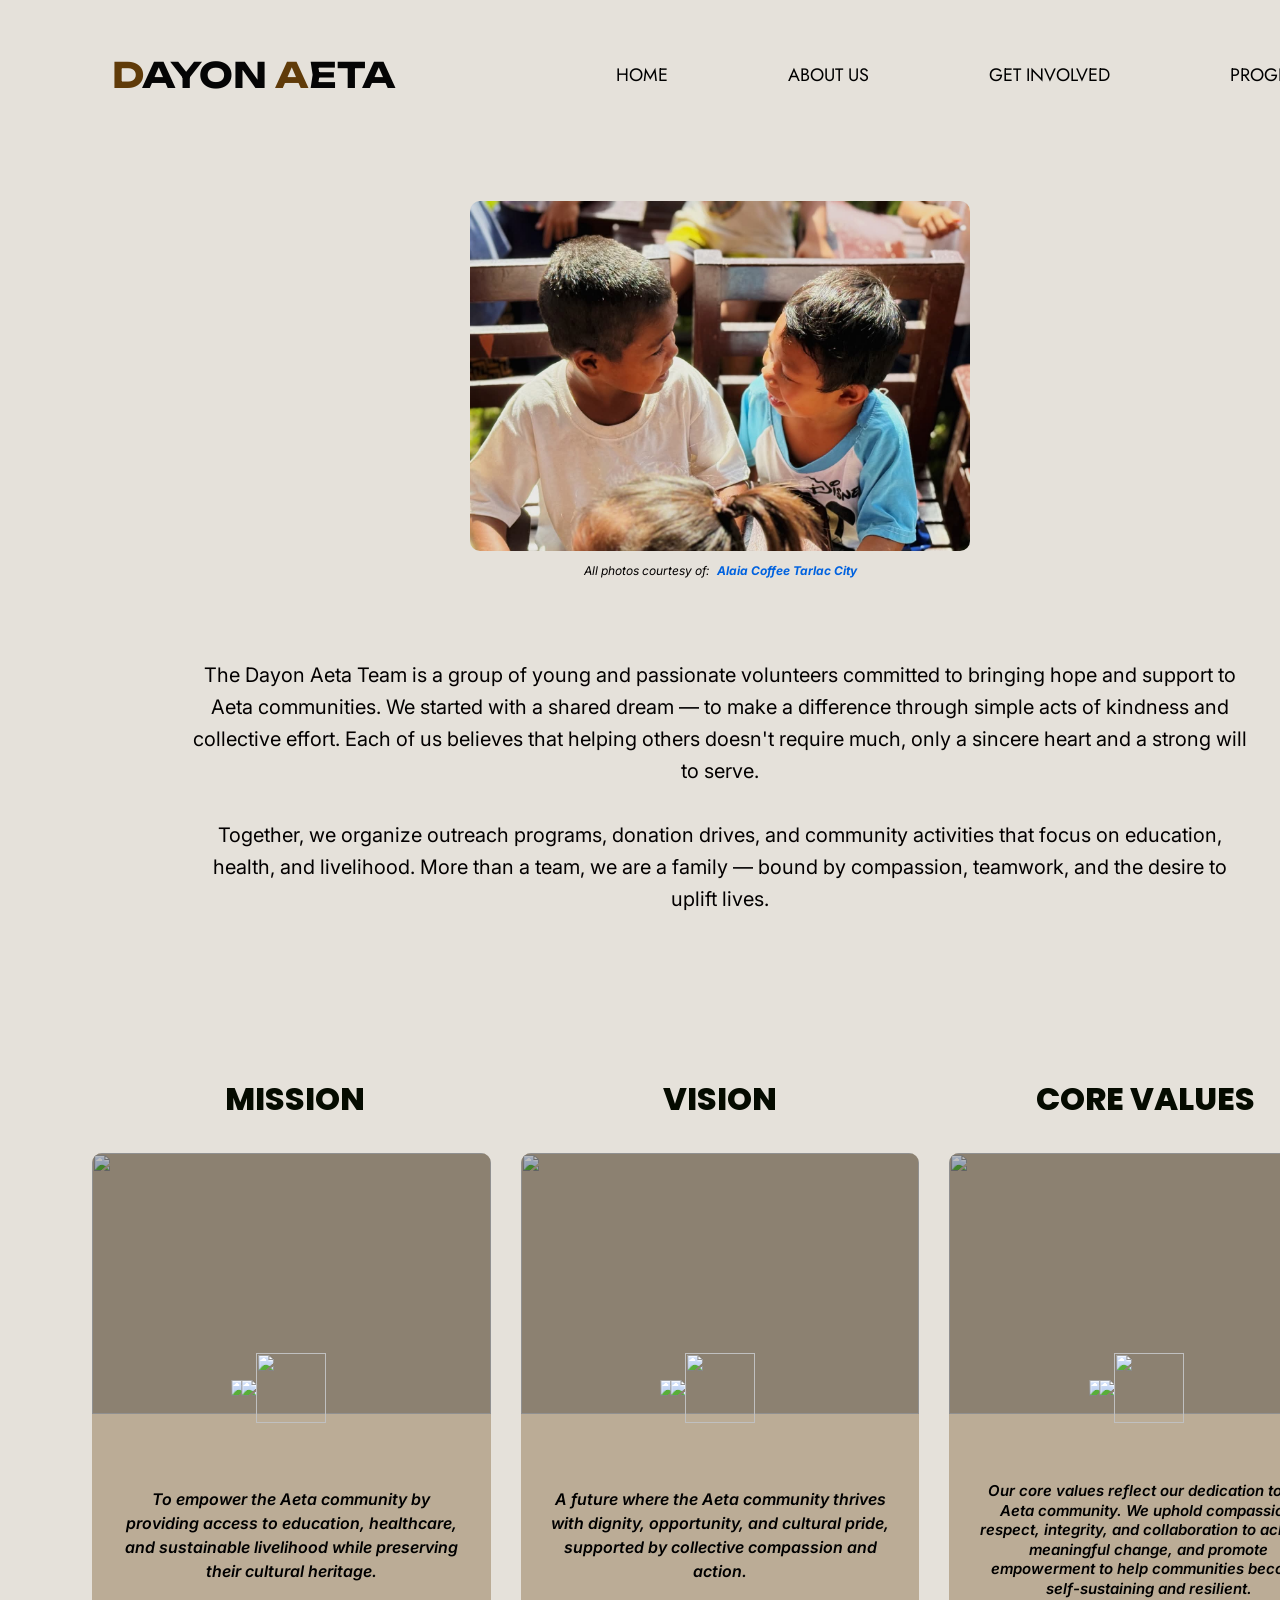
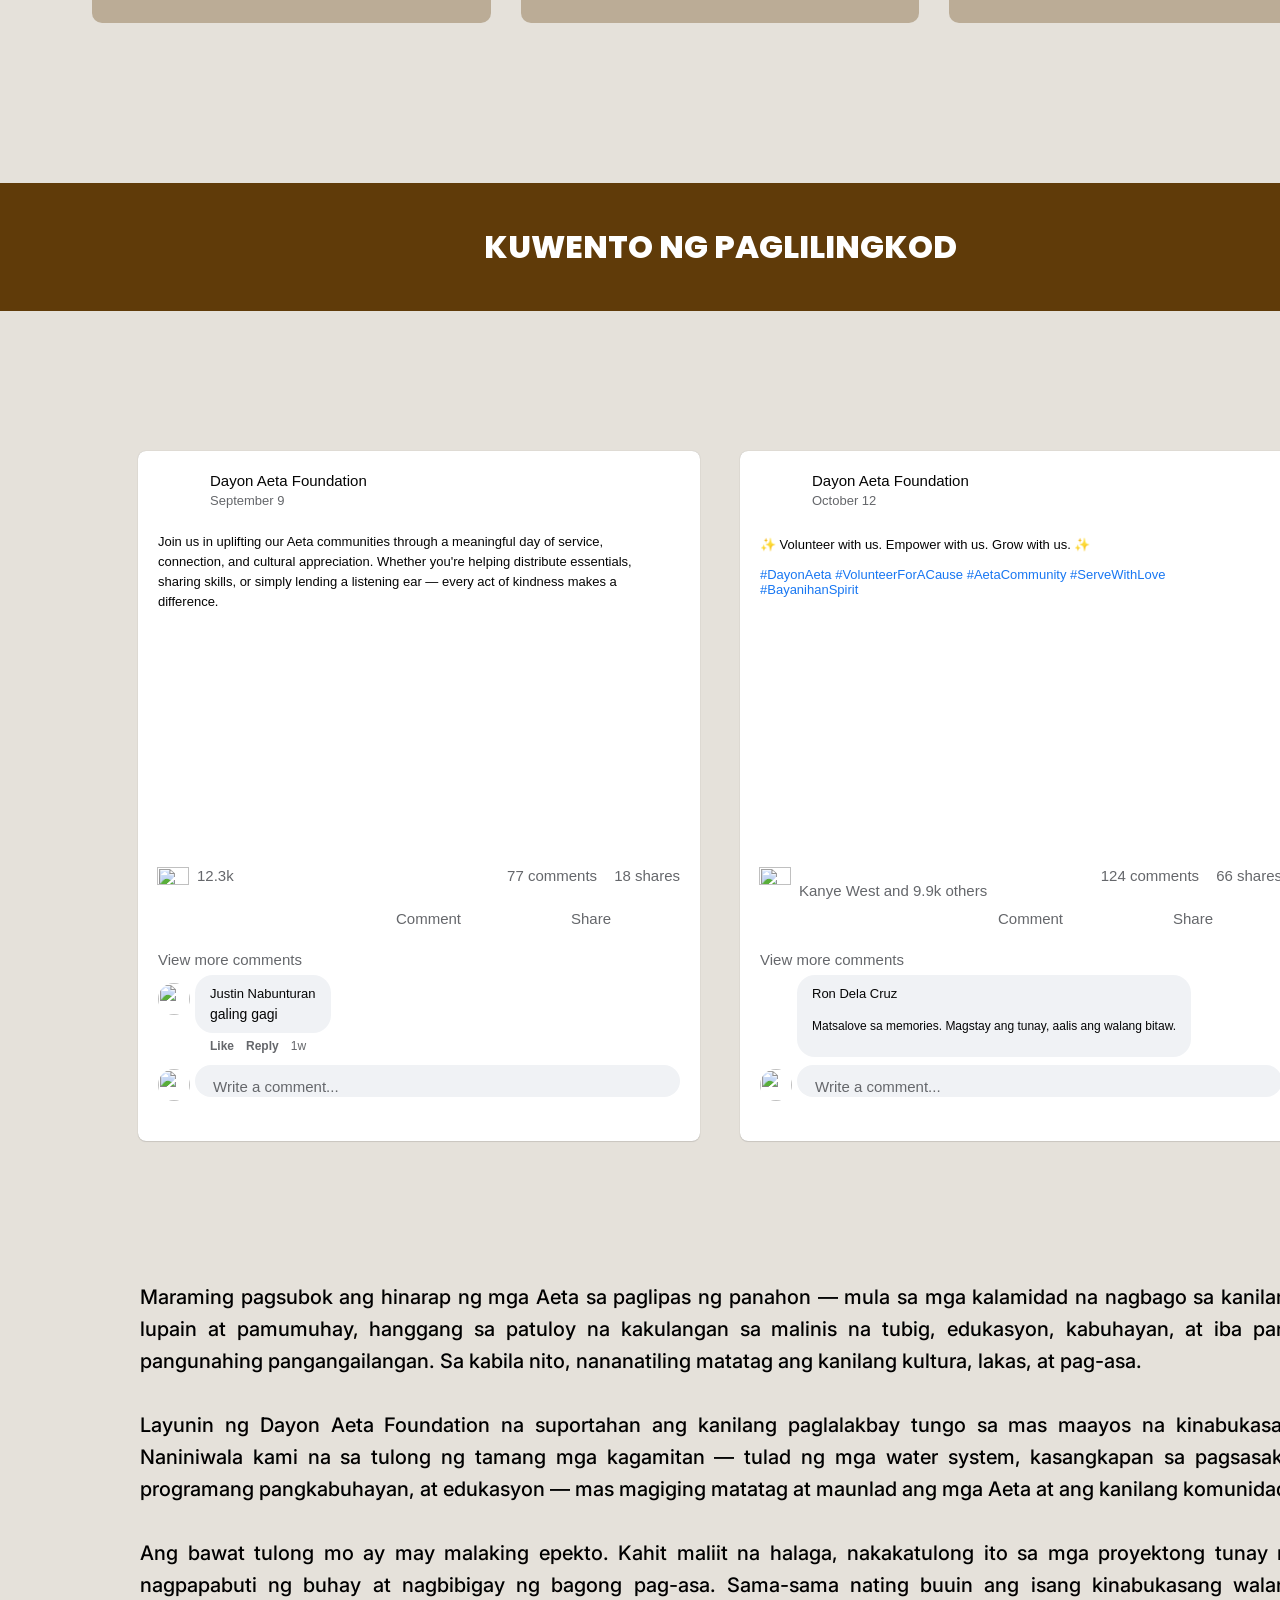
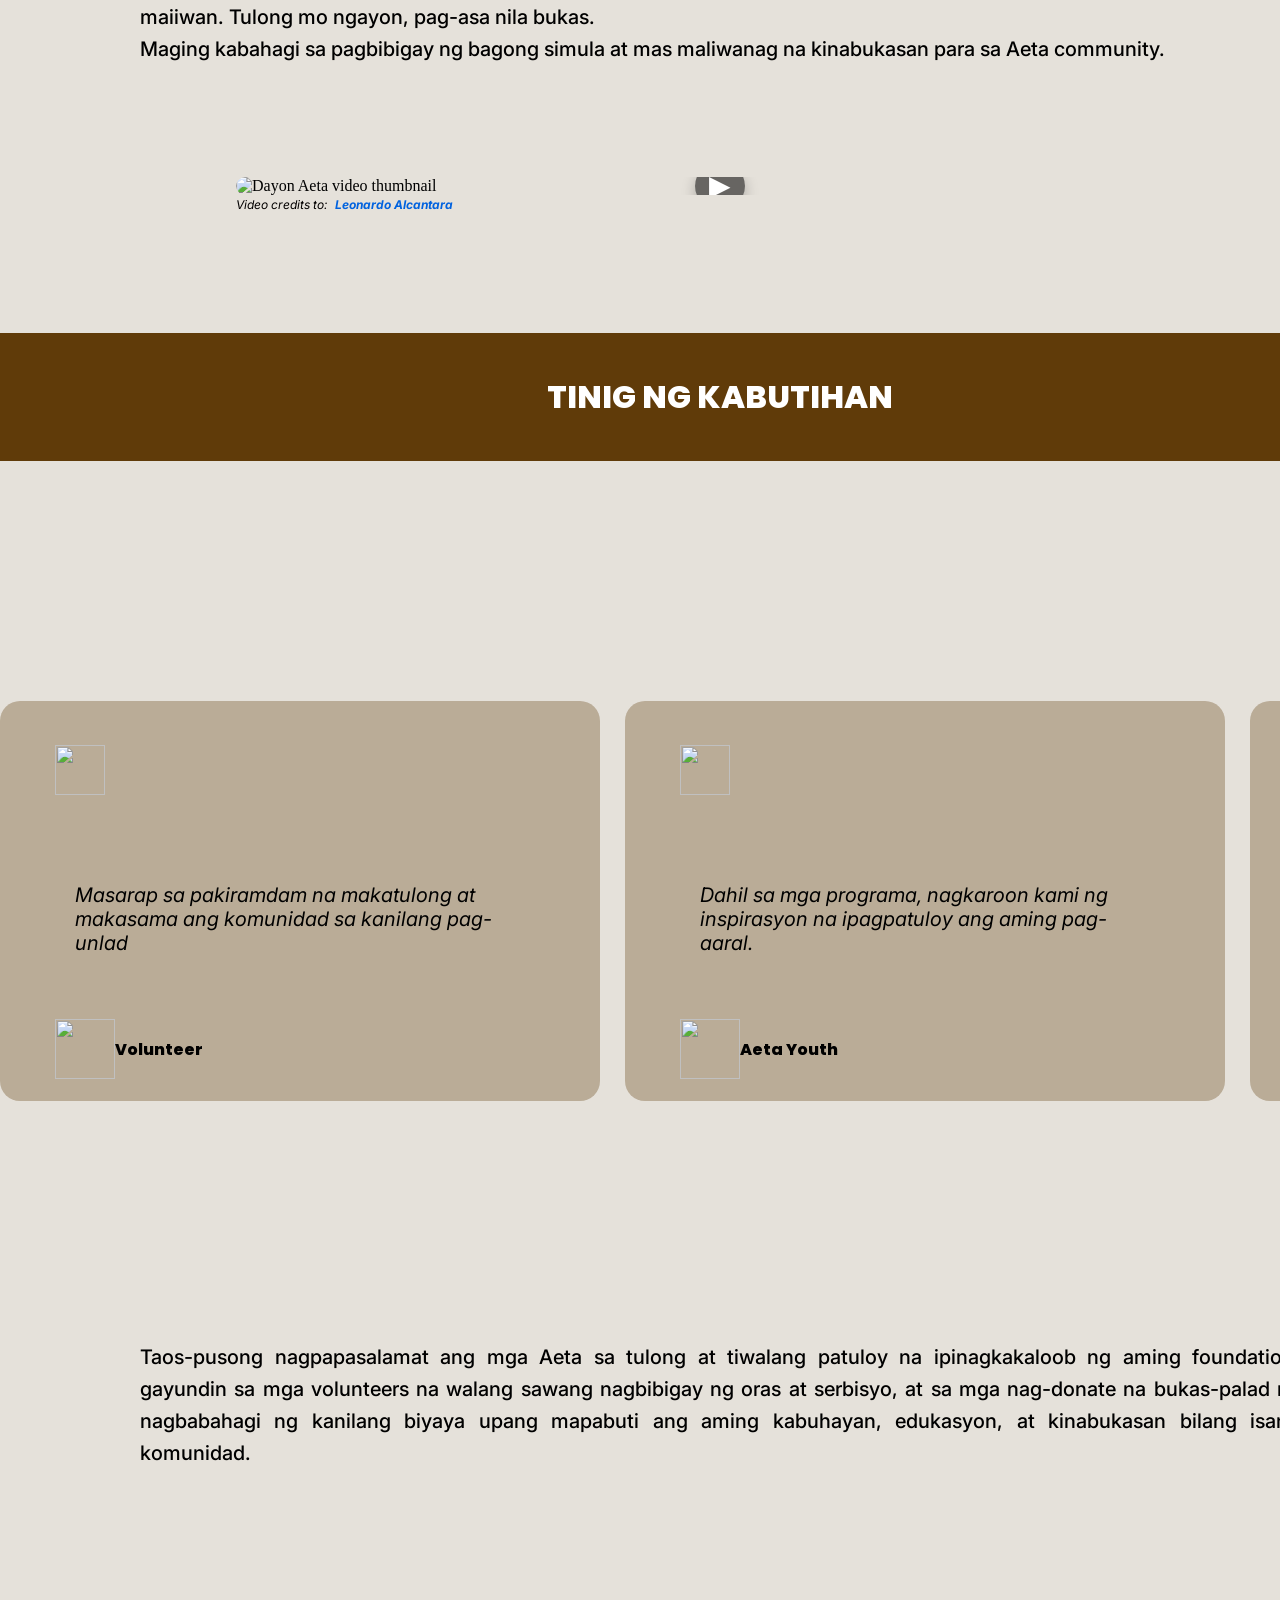
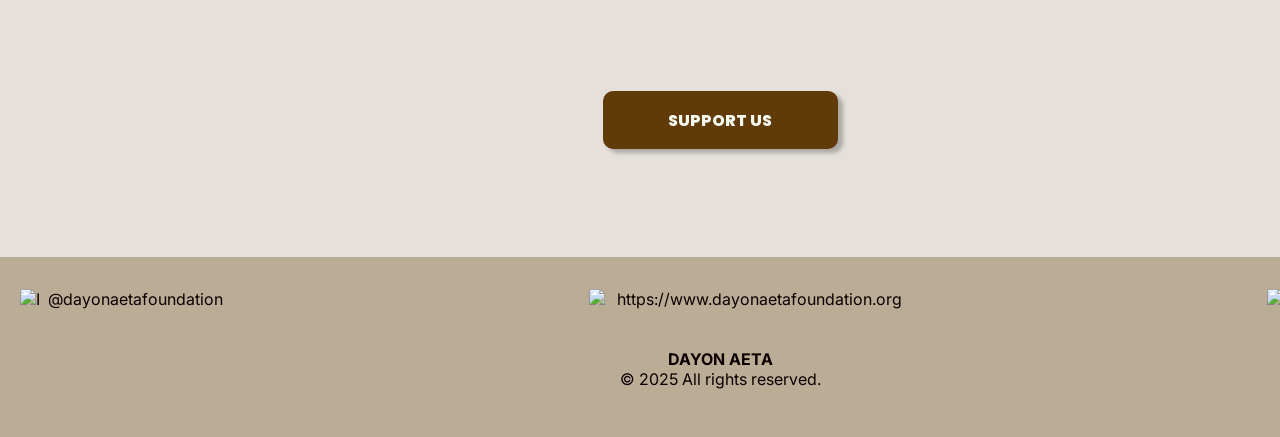
==== AboutUsPage.html @ b76cdf23 "Add files via upload" ====
<!DOCTYPE html>
<html>
  <title>About Us</title>
  <link rel="shortcut icon" href="Logo.png" type="image/x-icon">
  <head>
    <meta name="viewport" content="width=device-width, initial-scale=1" />
    <meta charset="utf-8" />
    <link rel="stylesheet" href="About.css" />
  </head>
  <body>
    <div class="page-overlay"></div>
    <div class="page-content">
    <!-- all your page content here -->

    <div class="about-us-more-about">
      <!-- Header -->
      <header class="header">
         <a class="DAYON-AETA-3" href="HomePage.html"><span class="text-wrapper">D<span class="span">AYON <span class="text-wrapper"> A<span class="span">ETA</span></a> 
        
        <nav class="navbar">
          <a class="Home" href="HomePage.html">HOME</a>
          <a class="AboutUs" href="AboutUsPage.html">ABOUT US</a>
          <a class="GetInvolved" href = "GetInvolvedPage.html">GET INVOLVED</a>
          <a class="Programs" href = "ProgramsPage.html">PROGRAMS</a>
          <a class="Contacts" href="ContactsPage.html">CONTACT</a>
        </nav>
        <button class="icon" aria-label="Toggle menu" onclick="myFunction()">☰</button>
      </header>
      <!-- Hero Section -->
      <div class="carousel-wrapper">
        <div class="carousel">
          <div class="carousel-item" style="background-image: url(Pictures/1.jpg);"></div>
          <div class="carousel-item" style="background-image: url(Pictures/2.jpg);"></div>
          <div class="carousel-item" style="background-image: url(Pictures/3.jpg);"></div>
          <div class="carousel-item" style="background-image: url(Pictures/4.jpg);"></div>
          <div class="carousel-item" style="background-image: url(Pictures/5.jpg);"></div>
          <div class="carousel-item" style="background-image: url(Pictures/6.jpg);"></div>
          <div class="carousel-item" style="background-image: url(Pictures/7.jpg);"></div>
          <div class="carousel-item" style="background-image: url(Pictures/8.jpg);"></div>
          <div class="carousel-item" style="background-image: url(Pictures/9.jpg);"></div>
          <div class="carousel-item" style="background-image: url(Pictures/10.jpg);"></div>
          <div class="carousel-item" style="background-image: url(Pictures/11.jpg);"></div>
          <div class="carousel-item" style="background-image: url(Pictures/12.jpg);"></div>
        </div>
      </div>
      <script>
        let index = 0;

        function slide() {
            const slides = document.querySelector(".carousel");
            const sliderWidth = document.querySelector(".carousel-wrapper").clientWidth;

            index++;
            if (index > slides.children.length - 1) {
                index = 0;
            }

            slides.style.transform = `translateX(-${index * sliderWidth}px)`;
        }

        setInterval(slide, 3000);
      </script>

      <!-- Photo Credits -->
      <div class="photo-credits">
        <div class="text-wrapper-5">All photos courtesy of:</div>
        <div class="text-wrapper-6">Alaia Coffee Tarlac City</div>
      </div>

      <!-- About Section -->
      <p class="the-dayon-aeta-team">
        The Dayon Aeta Team is a group of young and passionate volunteers committed to bringing hope and support to Aeta
        communities. We started with a shared dream — to make a difference through simple acts of kindness and
        collective effort. Each of us believes that helping others doesn't require much, only a sincere heart and a
        strong will to serve.<br /><br />Together, we organize outreach programs, donation drives, and community
        activities that focus on education, health, and livelihood. More than a team, we are a family — bound by
        compassion, teamwork, and the desire to uplift lives.
      </p>

      <!-- Mission, Vision, Core Values Section -->
      <div class="mission-vision-section">
        <div class="mission-vision-titles">
          <div class="text-wrapper-1">MISSION</div>
          <div class="div">VISION</div>
          <div class="text-wrapper-2">CORE VALUES</div>
        </div>

        <div class="mission-vision-cards">
          <div class="frame">
            <img class="image" src="https://c.animaapp.com/micm2tkf1EXhJv/img/image-5.png" />
            <div class="rectangle"></div>
            <img class="vector" src="https://c.animaapp.com/micm2tkf1EXhJv/img/vector-2.svg" />
            <img class="img" src="https://c.animaapp.com/micm2tkf1EXhJv/img/vector-2.svg" />
            <img class="img-2" src="https://c.animaapp.com/micm2tkf1EXhJv/img/target-streamline-block---free.svg" />
            <p class="p">
              To empower the Aeta community by providing access to education, healthcare, and sustainable livelihood while
              preserving their cultural heritage.
            </p>
          </div>

          <div class="frame-2">
            <img class="image-2" src="https://c.animaapp.com/micm2tkf1EXhJv/img/image-6.png" />
            <div class="rectangle"></div>
            <img class="vector" src="https://c.animaapp.com/micm2tkf1EXhJv/img/vector-2.svg" />
            <img class="img" src="https://c.animaapp.com/micm2tkf1EXhJv/img/vector-2.svg" />
            <img class="img-2" src="https://c.animaapp.com/micm2tkf1EXhJv/img/eye-streamline-font-awesome-solid.svg" />
            <p class="text-wrapper-3">
              A future where the Aeta community thrives with dignity, opportunity, and cultural pride, supported by
              collective compassion and action.
            </p>
          </div>

          <div class="frame-3">
            <img class="image-2" src="https://c.animaapp.com/micm2tkf1EXhJv/img/image-7.png" />
            <div class="rectangle"></div>
            <img class="vector" src="https://c.animaapp.com/micm2tkf1EXhJv/img/vector-2.svg" />
            <img class="img" src="https://c.animaapp.com/micm2tkf1EXhJv/img/vector-2.svg" />
            <img class="img-3" src="https://c.animaapp.com/micm2tkf1EXhJv/img/mdi-hand-heart.svg" />
            <p class="text-wrapper-4">
              Our core values reflect our dedication to the Aeta community. We uphold compassion, respect, integrity, and
              collaboration to achieve meaningful change, and promote empowerment to help communities become self-sustaining
              and resilient.
            </p>
          </div>
        </div>
      </div>

      <!-- Section Header -->
      <div class="frame-9"><div class="text-wrapper-21">KUWENTO NG PAGLILINGKOD</div></div>

      <!-- Facebook Posts Section -->
      <div class="facebook-posts-section">
        <div class="facebook-post">
          <div class="post-actions">
            <div class="text-wrapper-8">Like</div>
            <div class="text-wrapper-9">Reply</div>
            <div class="text-wrapper-10">1w</div>
          </div>
          <div class="text-wrapper-11">View more comments</div>
          <img class="line" src="https://c.animaapp.com/micm2tkf1EXhJv/img/line-2.svg" />
          <img class="line-2" src="https://c.animaapp.com/micm2tkf1EXhJv/img/line-2.svg" />
          <img class="frame-4" src="https://c.animaapp.com/micm2tkf1EXhJv/img/frame-1.svg" />
          <img class="vector-2" src="https://c.animaapp.com/micm2tkf1EXhJv/img/vector-8.svg" />
          <img class="vector-3" src="https://c.animaapp.com/micm2tkf1EXhJv/img/vector-10.svg" />
          <div class="text-wrapper-12">Comment</div>
          <div class="text-wrapper-13">Share</div>
          <img class="vector-4" src="https://c.animaapp.com/micm2tkf1EXhJv/img/vector-6.svg" />
          <div class="rectangle-2"></div>
          <div class="text-wrapper-14">Write a comment...</div>
          <img class="group" src="https://c.animaapp.com/micm2tkf1EXhJv/img/group-24.png" />
          <div class="foto-perfil-empresa"></div>
          <div class="nome-empresa"><div class="codefive">Dayon Aeta Foundation</div></div>
          <div class="foto-perfil">
            <img class="rectangle-3" src="https://c.animaapp.com/micm2tkf1EXhJv/img/rectangle-2.png" />
          </div>
          <div class="foto-perfil-seguidor">
            <img class="rectangle-4" src="https://c.animaapp.com/micm2tkf1EXhJv/img/rectangle-1.png" />
          </div>
          <div class="frame-5">
            <div class="div-wrapper"><div class="joana-almeida">Justin Nabunturan</div></div>
            <div class="comentrio"><div class="est-fant-stico-parab">galing gagi</div></div>
          </div>
          <div class="post-texto">
            <p class="tivemos-o-privil-gio">
              Join us in uplifting our Aeta communities through a meaningful day of service, connection, and cultural
              appreciation. Whether you&#39;re helping distribute essentials, sharing skills, or simply lending a
              listening ear — every act of kindness makes a difference.
            </p>
          </div>
          <div class="frame-6">
            <div class="div-wrapper"><div class="element-de-janeiro">September 9</div></div>
            <img class="group-2" src="https://c.animaapp.com/micm2tkf1EXhJv/img/group-27.png" />
          </div>
          <div class="post-reacoes"><div class="text-wrapper-15">12.3k</div></div>
          <div class="frame-7">
            <div class="div-wrapper"><div class="text-wrapper-15">77 comments</div></div>
            <div class="div-wrapper"><div class="text-wrapper-15">18 shares</div></div>
          </div>
          <div class="post-imagem"></div>
          <img
            class="verified-fill"
            src="https://c.animaapp.com/micm2tkf1EXhJv/img/verified-fill-streamline-rounded-fill---material-symbols.svg"
          />
        </div>

        <div class="facebook-post-2">
          <div class="post-actions">
            <div class="text-wrapper-8">Like</div>
            <div class="text-wrapper-9">Reply</div>
            <div class="text-wrapper-10">2hr</div>
          </div>
          <div class="text-wrapper-11">View more comments</div>
          <img class="line" src="https://c.animaapp.com/micm2tkf1EXhJv/img/line-2.svg" />
          <img class="line-2" src="https://c.animaapp.com/micm2tkf1EXhJv/img/line-2.svg" />
          <img class="frame-4" src="https://c.animaapp.com/micm2tkf1EXhJv/img/frame-1.svg" />
          <img class="vector-2" src="https://c.animaapp.com/micm2tkf1EXhJv/img/vector-8.svg" />
          <img class="vector-3" src="https://c.animaapp.com/micm2tkf1EXhJv/img/vector-10.svg" />
          <div class="text-wrapper-12">Comment</div>
          <div class="text-wrapper-13">Share</div>
          <img class="vector-4" src="https://c.animaapp.com/micm2tkf1EXhJv/img/vector-6.svg" />
          <div class="rectangle-2"></div>
          <div class="text-wrapper-14">Write a comment...</div>
          <img class="group" src="https://c.animaapp.com/micm2tkf1EXhJv/img/group-24-1.png" />
          <div class="foto-perfil-empresa"></div>
          <div class="nome-empresa"><div class="codefive">Dayon Aeta Foundation</div></div>
          <div class="foto-perfil">
            <img class="rectangle-3" src="https://c.animaapp.com/micm2tkf1EXhJv/img/rectangle-2.png" />
          </div>
          <div class="foto-perfil-seguidor-2"></div>
          <div class="frame-8">
            <div class="div-wrapper"><div class="joana-almeida">Ron Dela Cruz</div></div>
            <div class="est-fant-stico-parab-wrapper">
              <p class="est-fant-stico-parab-2">Matsalove sa memories. Magstay ang tunay, aalis ang walang bitaw.</p>
            </div>
          </div>
          <div class="tivemos-o-privil-gio-wrapper">
            <p class="tivemos-o-privil-gio-2">
              <span class="span">✨ Volunteer with us. Empower with us. Grow with us. ✨<br /><br /></span>
              <span class="text-wrapper-16"
                >#DayonAeta #VolunteerForACause #AetaCommunity #ServeWithLove #BayanihanSpirit</span
              >
            </p>
          </div>
          <div class="frame-6">
            <div class="div-wrapper"><div class="element-de-janeiro">October 12</div></div>
            <img class="group-2" src="https://c.animaapp.com/micm2tkf1EXhJv/img/group-27-1.png" />
          </div>
          <div class="post-reacoes"><p class="text-wrapper-15">Kanye West and 9.9k others</p></div>
          <div class="frame-7">
            <div class="div-wrapper"><div class="text-wrapper-15">124 comments</div></div>
            <div class="div-wrapper"><div class="text-wrapper-15">66 shares</div></div>
          </div>
          <div class="post-imagem-2"></div>
          <img
            class="verified-fill"
            src="https://c.animaapp.com/micm2tkf1EXhJv/img/verified-fill-streamline-rounded-fill---material-symbols.svg"
          />
        </div>
      </div>

      <!-- Story Section -->
      <p class="maraming-pagsubok">
        Maraming pagsubok ang hinarap ng mga Aeta sa paglipas ng panahon — mula sa mga kalamidad na nagbago sa kanilang
        lupain at pamumuhay, hanggang sa patuloy na kakulangan sa malinis na tubig, edukasyon, kabuhayan, at iba pang
        pangunahing pangangailangan. Sa kabila nito, nananatiling matatag ang kanilang kultura, lakas, at pag-asa.<br /><br />Layunin
        ng Dayon Aeta Foundation na suportahan ang kanilang paglalakbay tungo sa mas maayos na kinabukasan. Naniniwala
        kami na sa tulong ng tamang mga kagamitan — tulad ng mga water system, kasangkapan sa pagsasaka, programang
        pangkabuhayan, at edukasyon — mas magiging matatag at maunlad ang mga Aeta at ang kanilang komunidad.<br /><br />Ang
        bawat tulong mo ay may malaking epekto. Kahit maliit na halaga, nakakatulong ito sa mga proyektong tunay na
        nagpapabuti ng buhay at nagbibigay ng bagong pag-asa. Sama-sama nating buuin ang isang kinabukasang walang
        maiiwan. Tulong mo ngayon, pag-asa nila bukas.<br />Maging kabahagi sa pagbibigay ng bagong simula at mas
        maliwanag na kinabukasan para sa Aeta community.
      </p>

<!-- ...existing code... -->
<!-- Video Section: click thumbnail to play inside the page -->
<div class="video-section" style="position: relative;">
  <div class="video-thumb" data-video-id="EN3y7ELbVzg" role="button" aria-label="Play Dayon Aeta video">
    <img class="image-3" src="https://c.animaapp.com/micm2tkf1EXhJv/img/image-70.png" alt="Dayon Aeta video thumbnail" />
    <span class="video-play" aria-hidden="true">▶</span>
  </div>

  <!-- container where iframe will be injected -->
  <div class="video-embed" aria-hidden="true"></div>

  <div class="text-wrapper-36">Video credits to:</div>
  <div class="text-wrapper-37">Leonardo Alcantara</div>
  <div class="video-link-wrapper" style="text-align:center; margin-top:8px;">
    
  </div>
</div>

<!-- small inline script to swap thumbnail for an iframe player -->
<script>
  (function () {
    const thumb = document.querySelector('.video-thumb');
    const embed = document.querySelector('.video-embed');
    if (!thumb || !embed) return;
    thumb.addEventListener('click', function () {
      const id = thumb.dataset.videoId;
      const iframe = document.createElement('iframe');
      iframe.src = 'https://www.youtube.com/embed/' + id + '?rel=0&modestbranding=1&autoplay=1';
      iframe.allow = 'accelerometer; autoplay; clipboard-write; encrypted-media; gyroscope; picture-in-picture';
      iframe.allowFullscreen = true;
      iframe.style.width = '1000px';
      iframe.style.height = '500px';
      embed.innerHTML = '';
      embed.appendChild(iframe);
      embed.setAttribute('aria-hidden', 'false');
      thumb.style.display = 'none';
    });
  })();
</script>
<!-- ...existing code... -->

      <!-- Section Header -->
      <div class="frame-10"><div class="text-wrapper-21">TINIG NG KABUTIHAN</div></div>

      <!-- Feedback Section -->
      <div class="feedback-final-wrapper">
        <div class="feedback-final">
          <div class="feedback">
            <div class="feedback-2">
              <img class="mdi-person" src="https://c.animaapp.com/micm2tkf1EXhJv/img/mdi-person.svg" />
              <img class="el-quote-alt" src="https://c.animaapp.com/micm2tkf1EXhJv/img/el-quote-alt.svg" />
              <img class="line-3" src="https://c.animaapp.com/micm2tkf1EXhJv/img/line-19.svg" />
              <div class="text-wrapper-17">Volunteer</div>
              <p class="text-wrapper-18">
                Masarap sa pakiramdam na makatulong at makasama ang komunidad sa kanilang pag-unlad
              </p>
            </div>
            <div class="feedback-2">
              <img class="mdi-person" src="https://c.animaapp.com/micm2tkf1EXhJv/img/mdi-person.svg" />
              <img class="el-quote-alt" src="https://c.animaapp.com/micm2tkf1EXhJv/img/el-quote-alt.svg" />
              <img class="line-3" src="https://c.animaapp.com/micm2tkf1EXhJv/img/line-19.svg" />
              <div class="text-wrapper-17">Aeta Youth</div>
              <p class="text-wrapper-18">
                Dahil sa mga programa, nagkaroon kami ng inspirasyon na ipagpatuloy ang aming pag-aaral.
              </p>
            </div>
            <div class="feedback-2">
              <img class="mdi-person" src="https://c.animaapp.com/micm2tkf1EXhJv/img/mdi-person.svg" />
              <img class="el-quote-alt" src="https://c.animaapp.com/micm2tkf1EXhJv/img/el-quote-alt.svg" />
              <img class="line-3" src="https://c.animaapp.com/micm2tkf1EXhJv/img/line-19.svg" />
              <div class="text-wrapper-17">Donor</div>
              <p class="text-wrapper-19">
                Ipinagmamalaki naming maging bahagi ng proyektong ito at makita ang epekto ng aming suporta sa mga
                pamilya.
              </p>
            </div>
            <div class="feedback-2">
              <img class="mdi-person" src="https://c.animaapp.com/micm2tkf1EXhJv/img/mdi-person.svg" />
              <img class="el-quote-alt" src="https://c.animaapp.com/micm2tkf1EXhJv/img/el-quote-alt.svg" />
              <img class="line-3" src="https://c.animaapp.com/micm2tkf1EXhJv/img/line-19.svg" />
              <div class="text-wrapper-17">Volunteer</div>
              <p class="text-wrapper-19">
                Ang sarap sa pakiramdam na makatulong at makasama sa mga taong nagsisikap para sa pagbabago.
              </p>
            </div>
            <div class="feedback-2">
              <img class="mdi-person" src="https://c.animaapp.com/micm2tkf1EXhJv/img/mdi-person.svg" />
              <img class="el-quote-alt" src="https://c.animaapp.com/micm2tkf1EXhJv/img/el-quote-alt.svg" />
              <img class="line-3" src="https://c.animaapp.com/micm2tkf1EXhJv/img/line-19.svg" />
              <div class="text-wrapper-17">Aeta Youth</div>
              <p class="text-wrapper-19">
                Dahil sa mga programa, mas lumakas ang loob namin na tuparin ang aming mga pangarap at makatulong din sa
                iba.
              </p>
            </div>
            <div class="feedback-2">
              <img class="mdi-person" src="https://c.animaapp.com/micm2tkf1EXhJv/img/mdi-person.svg" />
              <img class="el-quote-alt" src="https://c.animaapp.com/micm2tkf1EXhJv/img/el-quote-alt.svg" />
              <img class="line-3" src="https://c.animaapp.com/micm2tkf1EXhJv/img/line-19.svg" />
              <div class="text-wrapper-17">Donor</div>
              <p class="text-wrapper-19">
                Nakakatuwang makita na ang aming tulong ay nagdudulot ng pag-asa at magandang kinabukasan para sa mga
                kabataan
              </p>
            </div>
            <div class="feedback-2">
              <img class="mdi-person" src="https://c.animaapp.com/micm2tkf1EXhJv/img/mdi-person.svg" />
              <img class="el-quote-alt" src="https://c.animaapp.com/micm2tkf1EXhJv/img/el-quote-alt.svg" />
              <img class="line-3" src="https://c.animaapp.com/micm2tkf1EXhJv/img/line-19.svg" />
              <div class="text-wrapper-17">Volunteer</div>
              <p class="text-wrapper-20">
                Yung pakiramdam na nakakatulong ka, first time kong maramdaman yung feeling na yun. Kase alam mong ma
                aappreciate nila yung binigay mo sakanila.
              </p>
            </div>
            <div class="feedback-2">
              <img class="mdi-person" src="https://c.animaapp.com/micm2tkf1EXhJv/img/mdi-person.svg" />
              <img class="el-quote-alt" src="https://c.animaapp.com/micm2tkf1EXhJv/img/el-quote-alt.svg" />
              <img class="line-3" src="https://c.animaapp.com/micm2tkf1EXhJv/img/line-19.svg" />
              <div class="text-wrapper-17">Aeta Youth</div>
              <p class="text-wrapper-20">
                Dahil sa mga programa, naging matatag at maginhawa ang aming b  uhay, at nagpapasalamat kami ng sobra
                dahil sa mga mabubuting puso na katulad niyo.
              </p>
            </div>
            <div class="feedback-2">
              <img class="mdi-person" src="https://c.animaapp.com/micm2tkf1EXhJv/img/mdi-person.svg" />
              <img class="el-quote-alt" src="https://c.animaapp.com/micm2tkf1EXhJv/img/el-quote-alt.svg" />
              <img class="line-3" src="https://c.animaapp.com/micm2tkf1EXhJv/img/line-19.svg" />
              <div class="text-wrapper-17">Donor</div>
              <p class="text-wrapper-19">
                Nung naikwento saakin ang charity na yan, na engganyo talaga&nbsp;&nbsp;ako ng sobra, at natuwa ng todo
                dahil sa mga ngiti nila.
              </p>
            </div>
            <div class="feedback-2">
              <img class="mdi-person" src="https://c.animaapp.com/micm2tkf1EXhJv/img/mdi-person.svg" />
              <img class="el-quote-alt" src="https://c.animaapp.com/micm2tkf1EXhJv/img/el-quote-alt.svg" />
              <img class="line-3" src="https://c.animaapp.com/micm2tkf1EXhJv/img/line-19.svg" />
              <div class="text-wrapper-17">Volunteer</div>
              <p class="text-wrapper-18">
                Masarap sa pakiramdam na makatulong at makasama ang komunidad sa kanilang pag-unlad
              </p>
            </div>
            <div class="feedback-2">
              <img class="mdi-person" src="https://c.animaapp.com/micm2tkf1EXhJv/img/mdi-person.svg" />
              <img class="el-quote-alt" src="https://c.animaapp.com/micm2tkf1EXhJv/img/el-quote-alt.svg" />
              <img class="line-3" src="https://c.animaapp.com/micm2tkf1EXhJv/img/line-19.svg" />
              <div class="text-wrapper-17">Aeta Youth</div>
              <p class="text-wrapper-18">
                Dahil sa mga programa, nagkaroon kami ng inspirasyon na ipagpatuloy ang aming pag-aaral.
              </p>
            </div>
            <div class="feedback-2">
              <img class="mdi-person" src="https://c.animaapp.com/micm2tkf1EXhJv/img/mdi-person.svg" />
              <img class="el-quote-alt" src="https://c.animaapp.com/micm2tkf1EXhJv/img/el-quote-alt.svg" />
              <img class="line-3" src="https://c.animaapp.com/micm2tkf1EXhJv/img/line-19.svg" />
              <div class="text-wrapper-17">Donor</div>
              <p class="text-wrapper-19">
                Ipinagmamalaki naming maging bahagi ng proyektong ito at makita ang epekto ng aming suporta sa mga
                pamilya.
              </p>
            </div>
            <div class="feedback-2">
              <img class="mdi-person" src="https://c.animaapp.com/micm2tkf1EXhJv/img/mdi-person.svg" />
              <img class="el-quote-alt" src="https://c.animaapp.com/micm2tkf1EXhJv/img/el-quote-alt.svg" />
              <img class="line-3" src="https://c.animaapp.com/micm2tkf1EXhJv/img/line-19.svg" />
              <div class="text-wrapper-17">Volunteer</div>
              <p class="text-wrapper-19">
                Ang sarap sa pakiramdam na makatulong at makasama sa mga taong nagsisikap para sa pagbabago.
              </p>
            </div>
            <div class="feedback-2">
              <img class="mdi-person" src="https://c.animaapp.com/micm2tkf1EXhJv/img/mdi-person.svg" />
              <img class="el-quote-alt" src="https://c.animaapp.com/micm2tkf1EXhJv/img/el-quote-alt.svg" />
              <img class="line-3" src="https://c.animaapp.com/micm2tkf1EXhJv/img/line-19.svg" />
              <div class="text-wrapper-17">Aeta Youth</div>
              <p class="text-wrapper-19">
                Dahil sa mga programa, mas lumakas ang loob namin na tuparin ang aming mga pangarap at makatulong din sa
                iba.
              </p>
            </div>
            <div class="feedback-2">
              <img class="mdi-person" src="https://c.animaapp.com/micm2tkf1EXhJv/img/mdi-person.svg" />
              <img class="el-quote-alt" src="https://c.animaapp.com/micm2tkf1EXhJv/img/el-quote-alt.svg" />
              <img class="line-3" src="https://c.animaapp.com/micm2tkf1EXhJv/img/line-19.svg" />
              <div class="text-wrapper-17">Donor</div>
              <p class="text-wrapper-19">
                Nakakatuwang makita na ang aming tulong ay nagdudulot ng pag-asa at magandang kinabukasan para sa mga
                kabataan
              </p>
            </div>
            <div class="feedback-2">
              <img class="mdi-person" src="https://c.animaapp.com/micm2tkf1EXhJv/img/mdi-person.svg" />
              <img class="el-quote-alt" src="https://c.animaapp.com/micm2tkf1EXhJv/img/el-quote-alt.svg" />
              <img class="line-3" src="https://c.animaapp.com/micm2tkf1EXhJv/img/line-19.svg" />
              <div class="text-wrapper-17">Volunteer</div>
              <p class="text-wrapper-20">
                Yung pakiramdam na nakakatulong ka, first time kong maramdaman yung feeling na yun. Kase alam mong ma
                aappreciate nila yung binigay mo sakanila.
              </p>
            </div>
            <div class="feedback-2">
              <img class="mdi-person" src="https://c.animaapp.com/micm2tkf1EXhJv/img/mdi-person.svg" />
              <img class="el-quote-alt" src="https://c.animaapp.com/micm2tkf1EXhJv/img/el-quote-alt.svg" />
              <img class="line-3" src="https://c.animaapp.com/micm2tkf1EXhJv/img/line-19.svg" />
              <div class="text-wrapper-17">Aeta Youth</div>
              <p class="text-wrapper-20">
                Dahil sa mga programa, naging matatag at maginhawa ang aming buhay, at nagpapasalamat kami ng sobra
                dahil sa mga mabubuting puso na katulad niyo.
              </p>
            </div>
            <div class="feedback-2">
              <img class="mdi-person" src="https://c.animaapp.com/micm2tkf1EXhJv/img/mdi-person.svg" />
              <img class="el-quote-alt" src="https://c.animaapp.com/micm2tkf1EXhJv/img/el-quote-alt.svg" />
              <img class="line-3" src="https://c.animaapp.com/micm2tkf1EXhJv/img/line-19.svg" />
              <div class="text-wrapper-17">Donor</div>
              <p class="text-wrapper-19">
                Nung naikwento saakin ang charity na yan, na engganyo talaga&nbsp;&nbsp;ako ng sobra, at natuwa ng todo
                dahil sa mga ngiti nila.
              </p>
            </div>
          </div>
        </div>
      </div>

      <!-- Testimonial Section -->
      <p class="text-wrapper-22">
        Taos-pusong nagpapasalamat ang mga Aeta sa tulong at tiwalang patuloy na ipinagkakaloob ng aming foundation,
        gayundin sa mga volunteers na walang sawang nagbibigay ng oras at serbisyo, at sa mga nag-donate na bukas-palad
        na nagbabahagi ng kanilang biyaya upang mapabuti ang aming kabuhayan, edukasyon, at kinabukasan bilang isang
        komunidad.
      </p>

      <!-- Support Button -->
      <img class="line-20" src="https://c.animaapp.com/micm2tkf1EXhJv/img/line-4.svg" />

      <a class="support-us" href = "GetInvolvedPage.html"><div class="text-wrapper-23">SUPPORT US</div></a>

      <!-- Footer -->
      <footer class="rectangle-6">
        <div class="footer-content">
          <div class="footer-links">
            <div class="footer-link">
              <img src="https://c.animaapp.com/mik6xthpDBy6h3/img/vector.svg" alt="Instagram icon" />
              <span>@dayonaetafoundation</span>
            </div>
            
            <div class="footer-link">
              <img src="https://c.animaapp.com/mik6xthpDBy6h3/img/vector-1.svg" alt="Website icon" />
              <span>https://www.dayonaetafoundation.org</span>
            </div>
            
            <div class="footer-link">
              <img src="https://c.animaapp.com/mik6xthpDBy6h3/img/vector-2.svg" alt="Phone icon" />
              <span>0-123-456-7890</span>
            </div>
          </div>
          <p class="footer-end"><span class = "footer">DAYON AETA</span><br>© 2025 All rights reserved.</p>
        </div>
    <script src="animations.js"></script>
      </div>
      
  </body>
</html>
---- About.css ----
@import url("https://cdnjs.cloudflare.com/ajax/libs/meyer-reset/2.0/reset.min.css");
@import url("https://fonts.googleapis.com/css?family=Poppins:800|Inter:500,400,700,italic|Unbounded:700|Jost:400");
* {
  -webkit-font-smoothing: antialiased;
  box-sizing: border-box;
}
html,
body {
  margin: 0px;
  height: 100%;
}

button:focus-visible {
  outline: 2px solid #4a90e2 !important;
  outline: -webkit-focus-ring-color auto 5px !important;
}
a {
  text-decoration: none;
}

html {
  scroll-behavior: smooth;
}



body {
  opacity: 0;
  animation: fadeIn 0.3s ease-out forwards;
}

@keyframes fadeIn {
  from { opacity: 0; }
  to { opacity: 1; }
}
.about-us-more-about {
  background-color: #e5e1da;
  width: 100%;
  min-width: 1440px;
  min-height: 100vh;
  position: relative;
  overflow-x: hidden;
  padding: 0;
  margin: 0;
  display: flex;
  flex-direction: column;
  align-items: center;
}

.about-us-more-about .header {
  box-sizing: border-box;
  position: absolute;
  top: 0;
  left: 0;
  width: 100%;
  height: 150px;
  display: flex;
  align-items: center;
  justify-content: space-between;
  padding: 0 12px;
  background-color: transparent;
  box-sizing: border-box;
  animation: slideDown 0.6s ease-out;
}

.about-us-more-about .icon {
  display: none;
  background: transparent;
  border: none;
  font-size: 28px;
  line-height: 1;
  cursor: pointer;
  color: #000;
  padding: 6px 10px;
}
.about-us-more-about .navbar {
  margin: 100px;
  display: flex;
  justify-content: space-evenly;
  gap: 80px;
}


.about-us-more-about .navbar.show {
  display: flex;
}

.about-us-more-about .DAYON-AETA-3 {
  width: auto;
  margin:100px;
  font-size: 35px;
  font-family: "Unbounded", Helvetica;
  color: transparent;
  font-weight: 700;
  letter-spacing: 0;
  line-height: normal;
  flex-shrink: 0;
}
.about-us-more-about .text-wrapper {
  
  color: #603b09;
}

.about-us-more-about .span {
  font: unbounded;
  color: #000000;
}

.about-us-more-about .Contacts,
.about-us-more-about .Programs,
.about-us-more-about .AboutUs,
.about-us-more-about .GetInvolved,
.about-us-more-about .Home {
  display: flex;
  align-items: center;
  justify-content: center;
  height: 36px;
  font-family: "Jost", Helvetica;
  font-weight: 400;
  color: #000000;
  font-size: 18px;
  text-align: center;
  letter-spacing: 0;
  line-height: normal;
  padding: 0 20px;
  white-space: nowrap;
  transition: 0.3s ease;
  position: relative;
  text-decoration: none;
}

.about-us-more-about .Contacts::after,
.about-us-more-about .Programs::after,
.about-us-more-about .AboutUs::after,
.about-us-more-about .GetInvolved::after,
.about-us-more-about .Home::after {
  content: '';
  position: absolute;
  bottom: 0;
  left: 50%;
  width: 0;
  height: 2px;
  background-color: #000000;
  transition: width 0.3s ease-in-out, left 0.3s ease-in-out;
}

.about-us-more-about .Contacts:hover::after,
.about-us-more-about .Programs:hover::after,
.about-us-more-about .AboutUs:hover::after,
.about-us-more-about .GetInvolved:hover::after,
.about-us-more-about .Home:hover::after {
  width: 100%;
  left: 0;
}


.about-us-more-about .carousel-wrapper {
  
  width: 100%;
  max-width: 500px;
  height: 400px;
  overflow: hidden;
  margin-top: 151px;
  margin-bottom: 10px;
  border-radius: 10px;
}

.about-us-more-about .carousel {
  padding-top: 50px;
  display: flex;
  width: auto;
  transition: transform 0.6s ease;
}

.about-us-more-about .carousel-item {
  width: 500px;
  height: 375px;
  flex: 0 0 500px;
  background-size: cover;
  background-position: center;
  border-radius: 10px;
}



.about-us-more-about .photo-credits {
  width: 100%;
  text-align: center;
  margin-top: 0px;
  margin-bottom: 0px;
}

.about-us-more-about .text-wrapper-5,
.about-us-more-about .text-wrapper-6 {
  text-align: center;
  font-family: "Inter", Helvetica;
  font-style: italic;
  font-size: clamp(10px, 1.5vw, 12px);
  letter-spacing: 0;
  line-height: normal;
  margin-top: 50px;
  display: inline;
}

.about-us-more-about .text-wrapper-5 {
  font-weight: 400;
  color: #030000;
}

.about-us-more-about .text-wrapper-6 {
  font-weight: 700;
  color: #0062df;
  margin-left: 4px;
}


.about-us-more-about .the-dayon-aeta-team {
  width: 90%;
  max-width: 1100px;
  margin: 60px auto;
  padding: 20px;
  font-family: "Inter", Helvetica;
  font-weight: 400;
  color: #030000;
  font-size: clamp(16px, 2vw, 20px);
  text-align: center;
  letter-spacing: 1;
  line-height: 1.6;
}


.mission-vision-section {
  width: 90%;
  max-width: 1400px;
  margin: 80px auto;
  padding: 0 20px;
}

.mission-vision-titles {
  align-self: flex-start;
  display: flex;
  justify-content: space-around;
  margin-bottom: 30px;
  flex-wrap: wrap;
  gap: 20px;
}

.about-us-more-about .text-wrapper-1,
.about-us-more-about .div,
.about-us-more-about .text-wrapper-2 {
  font-family: "Poppins", Helvetica;
  font-weight: 800;
  color: #050b00;
  font-size: clamp(24px, 3vw, 32px);
  text-align: center;
  letter-spacing: 0;
  line-height: normal;
  flex: 1;
  min-width: 250px;
}

.mission-vision-cards {
  display: flex;
  flex-direction: row;
  justify-content: center;
  gap: 30px;
}

.about-us-more-about .frame,
.about-us-more-about .frame-2,
.about-us-more-about .frame-3 {
  width: 100%;
  max-width: 450px;
  min-height: 470px;
  background-color: #603b0952;
  border-radius: 10px;
  overflow: hidden;
  transition: transform 0.3s ease, box-shadow 0.3s ease;
  animation: fadeInUp 0.8s ease-out;
  position: relative;
  display: flex;
  flex-direction: column;
}

.about-us-more-about .frame:hover,
.about-us-more-about .frame-2:hover,
.about-us-more-about .frame-3:hover {
  transform: translateY(-10px);
  box-shadow: 0 10px 30px rgba(0, 0, 0, 0.3);
}

.about-us-more-about .frame-2 {
  animation-delay: 0.2s;
}

.about-us-more-about .frame-3 {
  animation-delay: 0.4s;
}

.about-us-more-about .image,
.about-us-more-about .image-2 {
  width: 100%;
  height: 261px;
  object-fit: cover;
  position: relative;
}

.about-us-more-about .rectangle {
  position: absolute;
  top: 0;
  left: 0;
  width: 100%;
  height: 261px;
  background-color: #00000040;
  border-radius: 5px 5px 0 0;
}

.about-us-more-about .vector,
.about-us-more-about .img {
  position: absolute;
  top: 50%;
  left: 50%;
  transform: translate(-50%, -50%);
  width: 30%;
  height: auto;
  z-index: 0;
}
.about-us-more-about .img {
  width: 25%;
}
.about-us-more-about .img-2 {
  display: flex;
  flex-wrap: wrap;
  position: absolute;
  top: 200px;
  left: 50%;
  transform: translateX(-50%);
  width: 70px;
  height: 70px;
  z-index: 2;
}
.about-us-more-about .img-3 {
  display: flex;
  flex-wrap: wrap;
  position: absolute;
  top: 200px;
  left: 50%;
  transform: translateX(-50%);
  width: 70px;
  height: 70px;
  z-index: 2;
}
.about-us-more-about .p,
.about-us-more-about .text-wrapper-3 {
  padding: 10px 30px 20px 30px;
  font-family: "Inter", Helvetica;
  font-weight: 600;
  font-style: italic;
  color: #000000;
  font-size: 16px;
  text-align: center;
  letter-spacing: 0;
  line-height: 1.5;
  margin-top: auto;
  margin-bottom: 20px;
  width: 100%;
  box-sizing: border-box;
  display: flex;
  align-items: center;
  justify-content: center;
}

.about-us-more-about .text-wrapper-4 {
  padding: 10px 30px 20px 30px;
  font-family: "Inter", Helvetica;
  font-weight: 600;
  font-style: italic;
  color: #000000;
  font-size: clamp(13px, 2vw, 15px);
  text-align: center;
  letter-spacing: 0;
  line-height: 1.3;
  margin-top: auto;
  margin-bottom: 5px;
  width: 100%;
  box-sizing: border-box;
  display: flex;
  align-items: center;
  justify-content: center;
}


.about-us-more-about .frame-9,
.about-us-more-about .frame-10 {
  width: 100%;
  height: auto;
  padding: 40px 20px;
  display: flex;
  justify-content: center;
  align-items: center;
  background-color: #603b09;
  margin: 80px 0;
}

.about-us-more-about .text-wrapper-21 {
  font-family: "Poppins", Helvetica;
  font-weight: 800;
  color: #ffffff;
  font-size: clamp(24px, 3vw, 32px);
  text-align: center;
  letter-spacing: 0;
  line-height: normal;
}


.facebook-posts-section {
  width: 90%;
  max-width: 1400px;
  margin: 60px auto;
  display: flex;
  justify-content: center;
  gap: 40px;
  flex-wrap: wrap;
  padding: 0 20px;
}

.about-us-more-about .facebook-post,
.about-us-more-about .facebook-post-2 {
  width: 100%;
  max-width: 562px;
  min-height: 690px;
  background-color: #ffffff;
  border-radius: 8px;
  box-shadow: 0px 0px 1px #00000040, 0px 1px 1px #0000001a;
  position: relative;
}



.about-us-more-about .text-wrapper-7,
.about-us-more-about .text-wrapper-8,
.about-us-more-about .text-wrapper-9,
.about-us-more-about .text-wrapper-10,
.about-us-more-about .text-wrapper-11,
.about-us-more-about .text-wrapper-12,
.about-us-more-about .text-wrapper-13,
.about-us-more-about .text-wrapper-14 {
  position: absolute;
  font-family: "Segoe UI-Semibold", Helvetica;
  color: #65676b;
  font-size: 15px;
}

.about-us-more-about .text-wrapper-7 { top: 459px; left: 96px; }
.about-us-more-about .text-wrapper-8 { top: 588px; left: 72px; font-size: 12px; font-weight: 700; }
.about-us-more-about .text-wrapper-9 { top: 588px; left: 118px; font-size: 12px; font-weight: 700; }
.about-us-more-about .text-wrapper-10 { top: 588px; left: 203px; font-size: 12px; }
.about-us-more-about .text-wrapper-11 { top: 500px; left: 20px; }
.about-us-more-about .text-wrapper-12 { top: 459px; left: 258px; }
.about-us-more-about .text-wrapper-13 { top: 459px; left: 433px; }
.about-us-more-about .text-wrapper-14 { top: 627px; left: 75px; }


.about-us-more-about .post-actions {
  position: absolute;
  top: 588px;
  left: 72px;
  display: flex;
  gap: 12px;
  align-items: center;
  font-family: "Segoe UI-Semibold", Helvetica;
  color: #65676b;
  font-size: 12px;
}

.about-us-more-about .post-actions .text-wrapper-7,
.about-us-more-about .post-actions .text-wrapper-8,
.about-us-more-about .post-actions .text-wrapper-9,
.about-us-more-about .post-actions .text-wrapper-10 {
  position: static; 
  padding: 0;
}

.about-us-more-about .post-actions .text-wrapper-8,
.about-us-more-about .post-actions .text-wrapper-9 { font-weight: 700; }

@media (max-width: 1024px) {
  .about-us-more-about {
    min-width: 100%;
  }

  .about-us-more-about .navbar {
    margin: 50px;
    gap: 40px;
  }

  .about-us-more-about .DAYON-AETA-3 {
    margin: 20px 0 0 16px;
    font-size: 28px;
    text-align: left;
    align-self: flex-start;
  }

  .mission-vision-cards {
    display: flex;
    flex-direction: column;
    align-items: center;
    gap: 30px;
  }

  .about-us-more-about .frame,
  .about-us-more-about .frame-2,
  .about-us-more-about .frame-3 {
    max-width: 320px;
  }
}


@media (max-width: 768px) {
  .about-us-more-about {
    min-width: 100%;
  }

  /* Header */
  .about-us-more-about .header {
    height: auto;
    flex-direction: column;
    padding: 20px;
    gap: 20px;
  }

  .about-us-more-about .carousel-wrapper {
    overflow: hidden;
    width: 350px;
    margin-top: 100px;
    height: 300px;
  }

  .about-us-more-about .carousel-item {
    width: 90vw;
    flex: 0 0 100%;
    width: 100%;
    height: 300px;
  }

  .about-us-more-about .navbar {
    margin: 0;
    flex-direction: column;
    gap: 15px;
    width: 100%;
    align-items: center;
  }

  .about-us-more-about .Contacts,
  .about-us-more-about .Programs,
  .about-us-more-about .AboutUs,
  .about-us-more-about .GetInvolved,
  .about-us-more-about .Home {
    width: 100%;
    padding: 10px 0;
    font-size: 16px;
  }


  /* Mission Vision Cards */
  .mission-vision-titles {
    flex-direction: column;
    gap: 30px;
  }

  .mission-vision-cards {
    flex-direction: column;
    align-items: center;
    gap: 30px;
  }

  .about-us-more-about .frame,
  .about-us-more-about .frame-2,
  .about-us-more-about .frame-3 {
    max-width: 350px;
  }

  /* Facebook Posts */
  .facebook-posts-section {
    width: 95%;
    max-width: 100%;
    margin: 40px auto;
    flex-direction: column;
    align-items: center;
    gap: 30px;
    padding: 0 10px;
  }

  .about-us-more-about .facebook-post,
  .about-us-more-about .facebook-post-2 {
    max-width: 100%;
    width: 95%;
    min-height: auto;
  }

  /* Video Section */
  .video-section {
    width: 95%;
  }

  .about-us-more-about .image-3 {
    border-radius: 10px;
  }

  /* Feedback Cards */
  .about-us-more-about .feedback-2 {
    width: 95vw;
    min-width: 95vw;
    height: 360px;
  }

  .about-us-more-about .mdi-person {
    top: 290px;
    left: 40px;
    width: 50px;
    height: 50px;
  }

  .about-us-more-about .el-quote-alt {
    top: 35px;
    left: 40px;
    width: 40px;
    height: 40px;
  }

  .about-us-more-about .line-3 {
    top: 260px;
    left: 40px;
    width: calc(100% - 80px);
  }

  .about-us-more-about .text-wrapper-17 {
    top: 300px;
    left: 95px;
    font-size: 14px;
  }

  .about-us-more-about .text-wrapper-18 {
    top: 140px;
    left: 40px;
    width: calc(100% - 80px);
    font-size: 15px;
    height: auto;
    min-height: 48px;
  }

  .about-us-more-about .text-wrapper-19 {
    top: 130px;
    left: 40px;
    width: calc(100% - 80px);
    font-size: 15px;
    height: auto;
    min-height: 72px;
  }

  .about-us-more-about .text-wrapper-20 {
    top: 115px;
    left: 40px;
    width: calc(100% - 80px);
    font-size: 15px;
    height: auto;
    min-height: 96px;
  }

  /* Support Button */
  .about-us-more-about .support-us {
    width: 200px;
    height: 50px;
    margin: 40px auto;
  }

  .about-us-more-about .text-wrapper-23 {
    font-size: 14px;
  }

  /* Footer */
  .about-us-more-about .rectangle-6 {
    padding: 1.5rem 0.5rem;
  }

  .footer-link {
    font-size: 12px;
  }

  .footer-link img {
    width: 1rem;
    height: 1rem;
  }

  .about-us-more-about .footer {
    font-size: 14px;
  }

  .about-us-more-about .footer-end {
    font-size: 12px;
  }
}

@media (max-width: 992px) {
  .about-us-more-about .post-actions {
    position: inherit;
    margin: 8px 0 0 20px;
    gap: 10px;
    flex-wrap: wrap;
  }

}

@media (max-width: 768px) {
  .about-us-more-about .post-actions { gap: 8px; font-size: 11px; }
}

@media (max-width: 480px) {
  .about-us-more-about .post-actions { gap: 6px; font-size: 10px; }
}

.about-us-more-about .line,
.about-us-more-about .line-2 {
  position: absolute;
  left: 20px;
  width: calc(100% - 40px);
  height: 1px;
  object-fit: cover;
}

.about-us-more-about .line { top: 446px; }
.about-us-more-about .line-2 { top: 486px; }

.about-us-more-about .frame-4 { position: absolute; top: 416px; left: 19px; width: 32px; height: 18px; }
.about-us-more-about .vector-2 { position: absolute; top: 459px; left: 74px; width: 15px; height: 16px; }
.about-us-more-about .vector-3 { position: absolute; top: 459px; left: 234px; width: 16px; height: 15px; }
.about-us-more-about .vector-4 { position: absolute; top: 459px; left: 408px; width: 17px; height: 17px; }

.about-us-more-about .rectangle-2 {
  position: absolute;
  top: 614px;
  left: 57px;
  width: calc(100% - 77px);
  max-width: 485px;
  height: 32px;
  background-color: #f0f2f5;
  border-radius: 30px;
}

.about-us-more-about .group {
  position: absolute;
  top: 625px;
  right: 20px;
  width: 85px;
  height: 17px;
}

.about-us-more-about .foto-perfil-empresa {
  position: absolute;
  top: 10px;
  left: 10px;
  width: 60px;
  height: 60px;
  background-image: url(https://c.animaapp.com/micm2tkf1EXhJv/img/rectangle-2.png);
  background-size: cover;
  background-position: 50% 50%;
  border-radius: 50%;
}

.about-us-more-about .nome-empresa {
  position: absolute;
  top: 20px;
  left: 72px;
  display: inline-flex;
  align-items: flex-start;
}

.about-us-more-about .codefive {
  font-family: "Segoe UI-Semibold", Helvetica;
  font-weight: 400;
  color: #050505;
  font-size: 15px;
  letter-spacing: 0;
  line-height: 20px;
  white-space: nowrap;
}

.about-us-more-about .foto-perfil {
  position: absolute;
  top: 618px;
  left: 20px;
  width: 32px;
  height: 32px;
}

.about-us-more-about .rectangle-3 {
  width: 32px;
  height: 32px;
  border-radius: 50%;
  object-fit: cover;
}

.about-us-more-about .foto-perfil-seguidor {
  position: absolute;
  top: 532px;
  left: 20px;
  width: 32px;
  height: 32px;
}

.about-us-more-about .rectangle-4 {
  width: 32px;
  height: 32px;
  border-radius: 50%;
  object-fit: cover;
}

.about-us-more-about .foto-perfil-seguidor-2 {
  position: absolute;
  top: 532px;
  left: 20px;
  width: 32px;
  height: 32px;
  background-image: url(https://c.animaapp.com/micm2tkf1EXhJv/img/rectangle-3.png);
  background-size: cover;
  border-radius: 50%;
}

.about-us-more-about .frame-5,
.about-us-more-about .frame-8 {
  display: inline-flex;
  flex-direction: column;
  align-items: flex-start;
  padding: 9px 15px;
  position: absolute;
  top: 524px;
  left: 57px;
  background-color: #f0f2f5;
  border-radius: 18px;
  max-width: calc(100% - 77px);
}

.about-us-more-about .joana-almeida {
  font-family: "Segoe UI-Semibold", Helvetica;
  font-weight: 400;
  color: #050505;
  font-size: 13px;
  letter-spacing: 0;
  line-height: 20px;
  white-space: nowrap;
}

.about-us-more-about .est-fant-stico-parab,
.about-us-more-about .est-fant-stico-parab-2 {
  font-family: "Segoe UI-Regular", Helvetica;
  font-weight: 400;
  color: #050505;
  font-size: 14px;
  letter-spacing: 0;
  line-height: 20px;
}

.about-us-more-about .est-fant-stico-parab-2 {
  font-size: 12px;
}

.about-us-more-about .post-texto,
.about-us-more-about .tivemos-o-privil-gio-wrapper {
  display: flex;
  width: calc(100% - 40px);
  padding: 0 20px;
  align-items: flex-start;
  position: absolute;
  top: 68px;
  left: 0;
}

.about-us-more-about .tivemos-o-privil-gio-wrapper {
  top: 73px;
}

.about-us-more-about .tivemos-o-privil-gio,
.about-us-more-about .tivemos-o-privil-gio-2 {
  font-family: "Segoe UI-Regular", Helvetica;
  font-weight: 400;
  color: #050505;
  font-size: 13px;
  letter-spacing: 0;
  line-height: 20px;
  flex: 1;
}

.about-us-more-about .tivemos-o-privil-gio-2 {
  line-height: 15px;
}

.about-us-more-about .span {
  color: #050505;
}

.about-us-more-about .text-wrapper-16 {
  color: #1877f2;
}

.about-us-more-about .frame-6 {
  display: inline-flex;
  align-items: center;
  gap: 5px;
  position: absolute;
  top: 40px;
  left: 72px;
}

.about-us-more-about .element-de-janeiro {
  font-family: "Segoe UI-Semibold", Helvetica;
  font-weight: 400;
  color: #65676b;
  font-size: 13px;
  letter-spacing: 0;
  line-height: 20px;
  white-space: nowrap;
}

.about-us-more-about .group-2 {
  width: 21px;
  height: 13px;
}

.about-us-more-about .post-reacoes {
  display: inline-flex;
  align-items: flex-start;
  position: absolute;
  top: 415px;
  left: 59px;
}

.about-us-more-about .text-wrapper-15 {
  font-family: "Segoe UI-Regular", Helvetica;
  font-weight: 400;
  color: #65676b;
  font-size: 15px;
  letter-spacing: 0;
  line-height: 20px;
  white-space: nowrap;
}

.about-us-more-about .frame-7 {
  display: flex;
  align-items: center;
  justify-content: flex-end;
  gap: 17px;
  position: absolute;
  top: 415px;
  right: 20px;
}

.about-us-more-about .post-imagem,
.about-us-more-about .post-imagem-2 {
  position: absolute;
  top: 152px;
  left: 0;
  width: 100%;
  height: 250px;
  background-size: cover;
  background-position: center;
}

.about-us-more-about .post-imagem {
  background-image: url(https://c.animaapp.com/micm2tkf1EXhJv/img/sem-t-tulo-1.png);
  top: 152px;
  height: 250px;
}

.about-us-more-about .post-imagem-2 {
  background-image: url(https://c.animaapp.com/micm2tkf1EXhJv/img/sem-t-tulo-1-1.png);
  top: 140px;
  height: 263px;
}

.about-us-more-about .verified-fill {
  position: absolute;
  top: 25px;
  left: 237px;
  width: 12px;
  height: 12px;
}

/* Video Section */
.video-section {
  width: 90%;
  max-width: 1000px;
  margin: 80px auto;
  padding: 0 20px;
  box-sizing: border-box;
}

.about-us-more-about .image-3 {
  width: 100%;
  height: auto;
  border-radius: 20px;
  display: block;
}

.about-us-more-about .image-4 {
  position: absolute;
  top: 0;
  left: 0;
  width: 100%;
  height: 100%;
  border-radius: 20px;
}


.about-us-more-about .text-wrapper-36,
.about-us-more-about .text-wrapper-37 {
  text-align: center;
  font-family: "Inter", Helvetica;
  font-style: italic;
  font-size: clamp(10px, 1.5vw, 12px);
  letter-spacing: 0;
  line-height: normal;
  margin-top: 10px;
  display: inline;
}

.about-us-more-about .text-wrapper-36 {
  font-weight: 400;
  color: #030000;
}

.about-us-more-about .text-wrapper-37 {
  font-weight: 700;
  color: #0062df;
  margin-left: 4px;
}

/* Story Section */
.about-us-more-about .maraming-pagsubok {
  width: 90%;
  max-width: 1200px;
  margin: 60px auto;
  padding: 20px;
  font-family: "Inter", Helvetica;
  font-weight: 500;
  color: #000000;
  font-size: clamp(16px, 2vw, 20px);
  text-align: justify;
  letter-spacing: 0;
  line-height: 1.6;
}

/* Feedback Section */
.about-us-more-about .feedback-final-wrapper {
  width: 100%;
  margin: 80px 0;
  padding: 40px 0;
  background-color: #e5e1da;
  overflow: hidden;
}

.about-us-more-about .feedback-final {
  width: 100%;
  display: flex;
  overflow: hidden;
  padding: 40px 0;
}

.about-us-more-about .feedback {
  display: flex;
  gap: 25px;
  animation: scroll 40s linear infinite;
}

@keyframes scroll {
  0% {
    transform: translateX(0);
  }
  100% {
    transform: translateX(-50%);
  }
}

.about-us-more-about .feedback:hover {
  animation-play-state: paused;
}

.about-us-more-about .feedback-2 {
  width: 600px;
  min-width: 600px;
  height: 400px;
  background-color: #baac97;
  border-radius: 20px;
  overflow: hidden;
  transition: transform 0.3s ease, background-color 0.3s ease;
  position: relative;
  flex-shrink: 0;
}

.about-us-more-about .feedback-2:hover {
  transform: scale(1.05);
  background-color: #a89b86;
}

.about-us-more-about .mdi-person,
.about-us-more-about .mdi-person-2,
.about-us-more-about .mdi-person-3,
.about-us-more-about .mdi-person-4,
.about-us-more-about .mdi-person-5,
.about-us-more-about .mdi-person-6,
.about-us-more-about .mdi-person-7,
.about-us-more-about .mdi-person-8,
.about-us-more-about .mdi-person-9,
.about-us-more-about .mdi-person-10,
.about-us-more-about .mdi-person-11,
.about-us-more-about .mdi-person-12,
.about-us-more-about .mdi-person-13,
.about-us-more-about .mdi-person-14,
.about-us-more-about .mdi-person-15,
.about-us-more-about .mdi-person-16,
.about-us-more-about .mdi-person-17 {
  position: absolute;
  top: 318px;
  left: 55px;
  width: 60px;
  height: 60px;
}

.about-us-more-about .el-quote-alt,
.about-us-more-about .el-quote-alt-2,
.about-us-more-about .el-quote-alt-3,
.about-us-more-about .el-quote-alt-4,
.about-us-more-about .el-quote-alt-5,
.about-us-more-about .el-quote-alt-6,
.about-us-more-about .el-quote-alt-7,
.about-us-more-about .el-quote-alt-8,
.about-us-more-about .el-quote-alt-9,
.about-us-more-about .el-quote-alt-10,
.about-us-more-about .el-quote-alt-11,
.about-us-more-about .el-quote-alt-12,
.about-us-more-about .el-quote-alt-13,
.about-us-more-about .el-quote-alt-14,
.about-us-more-about .el-quote-alt-15,
.about-us-more-about .el-quote-alt-16,
.about-us-more-about .el-quote-alt-17 {
  position: absolute;
  top: 44px;
  left: 55px;
  width: 50px;
  height: 50px;
}

.about-us-more-about .line-3,
.about-us-more-about .line-4,
.about-us-more-about .line-5,
.about-us-more-about .line-6,
.about-us-more-about .line-7,
.about-us-more-about .line-8,
.about-us-more-about .line-9,
.about-us-more-about .line-10,
.about-us-more-about .line-11,
.about-us-more-about .line-12,
.about-us-more-about .line-13,
.about-us-more-about .line-14,
.about-us-more-about .line-15,
.about-us-more-about .line-16,
.about-us-more-about .line-17,
.about-us-more-about .line-18,
.about-us-more-about .line-19 {
  position: absolute;
  top: 279px;
  left: 65px;
  width: 470px;
  height: 1px;
  object-fit: cover;
}

.about-us-more-about .text-wrapper-17 {
  position: absolute;
  top: 336px;
  left: 115px;
  font-family: "Poppins", Helvetica;
  font-weight: 800;
  color: #000000;
  font-size: 16px;
  letter-spacing: 0;
  line-height: normal;
}

.about-us-more-about .text-wrapper-18,
.about-us-more-about .text-wrapper-19,
.about-us-more-about .text-wrapper-20 {
  position: absolute;
  left: 65px;
  width: 470px;
  font-family: "Inter", Helvetica;
  font-weight: 400;
  font-style: italic;
  color: #000000;
  font-size: 20px;
  letter-spacing: 0;
  line-height: normal;
  padding: 0 10px;
}

.about-us-more-about .text-wrapper-18 {
  top: 162px;
  height: 48px;
}

.about-us-more-about .text-wrapper-19 {
  top: 150px;
  height: 72px;
}

.about-us-more-about .text-wrapper-20 {
  top: 138px;
  height: 96px;
}

/* Testimonial Section */
.about-us-more-about .text-wrapper-22 {
  width: 90%;
  max-width: 1200px;
  margin: 60px auto;
  padding: 20px;
  font-family: "Inter", Helvetica;
  font-weight: 500;
  color: #000000;
  font-size: clamp(16px, 2vw, 20px);
  text-align: justify;
  letter-spacing: 0;
  line-height: 1.6;
}

/* Support Button */
.about-us-more-about .support-us {
  width: 235px;
  height: 58px;
  display: flex;
  align-items: center;
  justify-content: center;
  background-color: #603b09;
  border-radius: 10px;
  box-shadow: 5px 4px 4px #00000040;
  transition: transform 0.3s ease, box-shadow 0.3s ease, background-color 0.3s ease;
  cursor: pointer;
  margin: 60px auto;
}

.about-us-more-about .support-us:hover {
  transform: translateY(-3px);
  box-shadow: 5px 8px 15px #00000060;
  background-color: #7a4a0b;
}

.about-us-more-about .support-us:active {
  transform: translateY(-1px);
  box-shadow: 5px 5px 8px #00000050;
}

.about-us-more-about .text-wrapper-23 {
  font-family: "Poppins", Helvetica;
  font-weight: 800;
  color: #f4f9ef;
  font-size: 16px;
  text-align: center;
  letter-spacing: 0;
  line-height: normal;
}

.about-us-more-about .line-20 {
  width: 90%;
  max-width: 1200px;
  height: 2px;
  margin: 40px auto;
  display: block;
  object-fit: cover;
}

/* Footer */
.about-us-more-about  .rectangle-6 {
  width: 100%;
  background-color: #603b0952;
  padding: 2rem 1rem;
  margin-top: 3rem;
}

.footer-content {
  max-width: 1400px;
  margin: 0 auto;
  display: flex;
  flex-direction:column;
  gap: 1.5rem;
  align-items: center;
}

.footer-links {
  display: flex;
  justify-content: space-between;
  flex-direction: row;
  gap: 1rem;
  width: 100%;
  align-items: center;
}

.footer-link {
  display: flex;
  align-items: center;
  gap: 0.5rem;
  font-family: "Inter", Helvetica;
  font-weight: 400;
  color: #0a0000;
  font-size: clamp(0.75rem, 2vw, 1rem);
  letter-spacing: 0;
  line-height: normal;
  text-align: center;
  word-break: break-word;
}

.footer-link img {
  width: 1.25rem;
  height: 1.25rem;
  flex-shrink: 0;
}   

.about-us-more-about  .footer {
  font-family: "Inter", Helvetica;
  font-weight: 700;
  color: #0a0000;
  font-size: clamp(0.875rem, 2vw, 1rem);
  text-align: center;
  letter-spacing: 0;
  line-height: normal;
  margin: 1rem 0 0.5rem;
}

.about-us-more-about  .footer-end {
  font-family: "Inter", Helvetica;
  font-weight: 400;
  color: #0a0000;
  font-size: clamp(0.75rem, 2vw, 1rem);
  text-align: center;
  letter-spacing: 0;
  line-height: normal;
}

.about-us-more-about .vector-5,
.about-us-more-about .vector-6,
.about-us-more-about .vector-7 {
  display: none;
}

/* Mobile Responsive */
@media (max-width: 768px) {
  .about-us-more-about .header {
    flex-direction: column;
    height: auto;
    padding: 15px 5%;
    gap: 15px;
  }

  /* show hamburger button on small screens */
  .about-us-more-about .icon {
    display: block;
    position: absolute;
    right: 20px;
    top: 32px;
    z-index: 30;
  }

  /* hide the nav by default on mobile; reveal when .show is toggled */
  .about-us-more-about .navbar {
    display: none;
    width: 100%;
    flex-direction: column;
    gap: 12px;
    background: rgba(229,225,218,0.95);
    padding: 12px 20px 18px 20px;
    box-shadow: 0 6px 18px rgba(0,0,0,0.1);
    border-radius: 8px;
    margin: 0;
    align-items: center;
    z-index: 20;
  }

  .about-us-more-about .navbar.show {
    display: flex;
  }

  .about-us-more-about .header nav {
    flex-wrap: wrap;
    justify-content: center;
    gap: 15px;
  }

  .about-us-more-about .nav-item {
    font-size: 14px;
  }


  .mission-vision-cards {
    display: flex;
    flex-direction: column;
    align-items: center;
    gap: 30px;
  }

  

  .facebook-posts-section {
    width: 95%;
    max-width: 100%;
    margin: 30px auto;
    flex-direction: column;
    align-items: center;
    gap: 20px;
    padding: 0 10px;
  }

  .about-us-more-about .feedback-2 {
    width: 90vw;
    min-width: 90vw;
    height: auto;
    min-height: 400px;
  }

  .about-us-more-about .text-wrapper-18,
  .about-us-more-about .text-wrapper-19,
  .about-us-more-about .text-wrapper-20 {
    width: calc(100% - 130px);
    font-size: 16px;
  }

  .footer-links {
    flex-direction: column;
    gap: 15px;
  }
}

/* Tablet / small laptops */
@media (max-width: 900px) {
  .facebook-posts-section {
    width: 95%;
    max-width: 700px;
    margin: 40px auto;
    gap: 30px;
    padding: 0 12px;
  }

  .about-us-more-about .facebook-post,
  .about-us-more-about .facebook-post-2 {
    width: 100%;
    max-width: 100%;
    min-height: 620px;
    background-color: #ffffff;
    border-radius: 8px;
    box-shadow: 0px 0px 1px #00000040, 0px 1px 1px #0000001a;
    position: relative;
  }

  /* Feedback cards scaling */
  .about-us-more-about .feedback-2 {
    width: 450px;
    min-width: 450px;
    height: 280px;
  }

    .about-us-more-about .group {
      top: 560px;
      right: 150px;
  }
  .about-us-more-about .text-wrapper-7 { top: 413px; left: 86px; }
  .about-us-more-about .text-wrapper-8 { top: 529px; left: 65px; font-size: 11px; }
  .about-us-more-about .text-wrapper-9 { top: 529px; left: 106px; font-size: 11px; }
  .about-us-more-about .text-wrapper-10 { top: 529px; left: 183px; font-size: 11px; }
  .about-us-more-about .text-wrapper-11 { top: 450px; left: 18px; }
  .about-us-more-about .text-wrapper-12 { top: 413px; left: 232px; }
  .about-us-more-about .text-wrapper-13 { top: 413px; left: 390px; }
  .about-us-more-about .text-wrapper-14 { top: 564px; left: 67px; }

  .about-us-more-about .post-imagem,
  .about-us-more-about .post-imagem-2 {
    position: absolute;
    top: 137px;
    left: 0;
    width: 100%;
    height: 225px;
    background-size: cover;
    background-position: center;
  }

  .about-us-more-about .post-imagem-2 {
    top: 126px;
    height: 237px;
  }

  .about-us-more-about .frame-7 {
    position: absolute;
    top: 373px;
    right: 18px;
    display: flex;
    gap: 15px;
    align-items: center;
  }

  .about-us-more-about .line,
  .about-us-more-about .line-2 {
    position: absolute;
    left: 18px;
    width: calc(100% - 36px);
    height: 1px;
  }

  .about-us-more-about .line { top: 401px; }
  .about-us-more-about .line-2 { top: 437px; }

  .about-us-more-about .post-reacoes {
    position: absolute;
    top: 373px;
    left: 53px;
  }

  .about-us-more-about .post-actions {
    position: absolute;
    top: 529px;
    left: 65px;
    display: flex;
    gap: 11px;
    align-items: center;
    font-size: 11px;
  }

  .about-us-more-about .rectangle-2 {
    position: absolute;
    top: 552px;
    left: 51px;
    width: calc(100% - 69px);
    height: 29px;
    background-color: #f0f2f5;
    border-radius: 30px;
  }

  .about-us-more-about .frame-4 {
    position: absolute;
    top: 374px;
    left: 17px;
    width: 29px;
    height: 16px;
  }

  .about-us-more-about .vector-2,
  .about-us-more-about .vector-3,
  .about-us-more-about .vector-4 {
    position: absolute;
    top: 413px;
    width: 14px;
    height: 14px;
  }

  .about-us-more-about .vector-2 { left: 67px; }
  .about-us-more-about .vector-3 { left: 210px; }
  .about-us-more-about .vector-4 { left: 367px; }

  .about-us-more-about .foto-perfil-empresa {
    position: absolute;
    top: 9px;
    left: 9px;
    width: 54px;
    height: 54px;
    border-radius: 50%;
  }

  .about-us-more-about .nome-empresa {
    position: absolute;
    top: 18px;
    left: 65px;
    display: inline-flex;
    align-items: flex-start;
  }

  .about-us-more-about .codefive {
    font-size: 14px;
  }

  .about-us-more-about .frame-6 {
    position: absolute;
    top: 36px;
    left: 65px;
    display: inline-flex;
    align-items: center;
    gap: 5px;
    width: 29px;
    height: 16px;
  }

  .about-us-more-about .element-de-janeiro {
    font-size: 12px;
  }

  .about-us-more-about .post-texto {
    position: absolute;
    top: 61px;
    left: 0;
    width: calc(100% - 40px);
    padding: 0 20px;
    font-size: 12px;
    line-height: 18px;
  }

  .about-us-more-about .frame-5,
  .about-us-more-about .frame-8 {
    position: absolute;
    top: 471px;
    left: 51px;
    display: inline-flex;
    flex-direction: column;
    align-items: flex-start;
    padding: 8px 13px;
    background-color: #f0f2f5;
    border-radius: 16px;
    max-width: calc(100% - 69px);
  }

  .about-us-more-about .joana-almeida {
    font-size: 12px;
  }

  .about-us-more-about .est-fant-stico-parab,
  .about-us-more-about .est-fant-stico-parab-2 {
    font-size: 12px;
    line-height: 18px;
  }

  .about-us-more-about .foto-perfil-seguidor,
  .about-us-more-about .foto-perfil-seguidor-2 {
    position: absolute;
    top: 478px;
    left: 18px;
    width: 29px;
    height: 29px;
  }

  .about-us-more-about .foto-perfil {
    position: absolute;
    top: 556px;
    left: 18px;
    width: 29px;
    height: 29px;
  }
}

/* Small phones: use scaled layout */
@media (max-width: 480px) {
  .about-us-more-about { min-width: 100%; }

  .facebook-posts-section {
    width: 95%;
    max-width: 100%;
    margin: 30px auto;
    gap: 25px;
    padding: 0 10px;
  }

  .about-us-more-about .facebook-post,
  .about-us-more-about .facebook-post-2 {
    width: 100%;
    max-width: 100%;
    min-height: 500px;
    background-color: #ffffff;
    border-radius: 8px;
    box-shadow: 0px 0px 1px #00000040, 0px 1px 1px #0000001a;
    position: relative;
  }


  .about-us-more-about .feedback-2 {
    width: 260px;
    min-width: 260px;
    height: 160px;
  }

 
  .about-us-more-about .text-wrapper-7 { top: 290px; left: 60px; font-size: 13px; }
  .about-us-more-about .text-wrapper-8 { top: 372px; left: 46px; font-size: 10px; }
  .about-us-more-about .text-wrapper-9 { top: 372px; left: 75px; font-size: 10px; }
  .about-us-more-about .text-wrapper-10 { top: 372px; left: 129px; font-size: 10px; }
  .about-us-more-about .text-wrapper-11 { top: 315px; left: 12px; font-size: 13px; }
  .about-us-more-about .text-wrapper-12 { top: 290px; left: 162px; font-size: 13px; }
  .about-us-more-about .text-wrapper-13 { top: 290px; left: 273px; font-size: 13px; }
  .about-us-more-about .text-wrapper-14 { top: 395px; left: 47px; font-size: 12px; }

  .about-us-more-about .post-imagem,
  .about-us-more-about .post-imagem-2 {
    position: absolute;
    top: 96px;
    left: 0;
    width: 100%;
    height: 158px;
    background-size: cover;
    background-position: center;
  }

  .about-us-more-about .post-imagem-2 {
    top: 89px;
    height: 166px;
  }

  .about-us-more-about .frame-7 {
    position: absolute;
    top: 262px;
    right: 12px;
    display: flex;
    gap: 10px;
    align-items: center;
  }

  .about-us-more-about .line,
  .about-us-more-about .line-2 {
    position: absolute;
    left: 12px;
    width: calc(100% - 24px);
    height: 1px;
  }

  .about-us-more-about .line { top: 281px; }
  .about-us-more-about .line-2 { top: 306px; }

  .about-us-more-about .post-reacoes {
    position: absolute;
    top: 262px;
    left: 37px;
  }

  .about-us-more-about .post-actions {
    position: absolute;
    top: 372px;
    left: 46px;
    display: flex;
    gap: 8px;
    align-items: center;
    font-size: 10px;
  }

  .about-us-more-about .rectangle-2 {
    position: absolute;
    top: 388px;
    left: 36px;
    width: calc(100% - 48px);
    height: 20px;
    background-color: #f0f2f5;
    border-radius: 30px;
  }

  .about-us-more-about .frame-4 {
    position: absolute;
    top: 263px;
    left: 12px;
    width: 20px;
    height: 11px;
  }

  .about-us-more-about .vector-2,
  .about-us-more-about .vector-3,
  .about-us-more-about .vector-4 {
    position: absolute;
    top: 290px;
    width: 10px;
    height: 10px;
  }

  .about-us-more-about .vector-2 { left: 47px; }
  .about-us-more-about .vector-3 { left: 147px; }
  .about-us-more-about .vector-4 { left: 257px; }

  .about-us-more-about .foto-perfil-empresa {
    position: absolute;
    top: 6px;
    left: 6px;
    width: 38px;
    height: 38px;
    border-radius: 50%;
  }

  .about-us-more-about .nome-empresa {
    position: absolute;
    top: 13px;
    left: 46px;
    display: inline-flex;
    align-items: flex-start;
  }

  .about-us-more-about .codefive {
    font-size: 12px;
  }

  .about-us-more-about .frame-6 {
    position: absolute;
    top: 25px;
    left: 46px;
    display: inline-flex;
    align-items: center;
    gap: 4px;
    width: 20px;
    height: 11px;
  }

  .about-us-more-about .element-de-janeiro {
    font-size: 11px;
  }

  .about-us-more-about .post-texto {
    position: absolute;
    top: 43px;
    left: 0;
    width: calc(100% - 28px);
    padding: 0 14px;
    font-size: 11px;
    line-height: 14px;
  }

  .about-us-more-about .frame-5,
  .about-us-more-about .frame-8 {
    position: absolute;
    top: 330px;
    left: 36px;
    display: inline-flex;
    flex-direction: column;
    align-items: flex-start;
    padding: 6px 10px;
    background-color: #f0f2f5;
    border-radius: 14px;
    max-width: calc(100% - 48px);
  }

  .about-us-more-about .joana-almeida {
    font-size: 11px;
  }

  .about-us-more-about .est-fant-stico-parab,
  .about-us-more-about .est-fant-stico-parab-2 {
    font-size: 11px;
    line-height: 14px;
  }

  .about-us-more-about .foto-perfil-seguidor,
  .about-us-more-about .foto-perfil-seguidor-2 {
    position: absolute;
    top: 335px;
    left: 12px;
    width: 20px;
    height: 20px;
  }

  .about-us-more-about .foto-perfil {
    position: absolute;
    top: 390px;
    left: 12px;
    width: 20px;
    height: 20px;
  }

  .about-us-more-about .verified-fill {
    position: absolute;
    top: 18px;
    left: 166px;
    width: 8px;
    height: 8px;
  }

  .about-us-more-about .group {
    position: absolute;
    top: 440px;
    right: 12px;
    width: 60px;
    height: 12px;
  }
}
/* ...existing code... */

/* Video embed / thumbnail */
.video-section { width: 100%; max-width: 1000px; margin: 32px auto; padding: 0 16px; box-sizing: border-box; }
.video-thumb { position: relative; cursor: pointer; display: block; width: 100%; border-radius: 10px; overflow: hidden; }
.video-thumb img { display: block; width: 100%; height: auto; object-fit: cover; }
.video-play {
  position: absolute;
  left: 50%;
  top: 50%;
  transform: translate(-50%, -50%);
  background: rgba(0,0,0,0.55);
  color: #fff;
  padding: 10px 14px;
  font-size: 28px;
  border-radius: 50%;
  line-height: 1;
  box-shadow: 0 6px 14px rgba(0,0,0,0.25);
}
.video-embed { width: 100%; border-radius: 10px; overflow: hidden; margin-top: 0;}

/* make sure iframe fills container */
.video-embed iframe { width: 100%; height: 100%; border: 0; display: block; }

/* small screens */
@media (max-width: 900px) {
  .video-section {
    width: 95%;
    max-width: 100%;
    margin: 60px auto;
    padding: 0 12px;
  }

  .video-thumb {
    border-radius: 10px;
    overflow: hidden;
  }

  .video-thumb img {
    width: 100%;
    height: auto;
    display: block;
  }

  .video-embed {
    width: 100%;
    border-radius: 10px;
    overflow: hidden;
  }

  .video-embed iframe {
    width: 100%;
    height: 100%;
    border: 0;
    display: block;
    aspect-ratio: 16 / 9;
  }

  .about-us-more-about .image-3 {
    width: 100%;
    height: auto;
    border-radius: 10px;
    display: block;
  }
}

@media (max-width: 480px) {
  .video-section {
    width: 95%;
    max-width: 100%;
    margin: 40px auto;
    padding: 0 10px;
  }

  .video-thumb {
    border-radius: 8px;
    overflow: hidden;
  }

  .video-thumb img {
    width: 100%;
    height: auto;
    display: block;
  }

  .video-play {
    font-size: 18px;
    padding: 8px 10px;
  }

  .video-embed {
    width: 100%;
    border-radius: 8px;
    overflow: hidden;
  }

  .video-embed iframe {
    width: 100%;
    height: auto;
    min-height: 200px;
    border: 0;
    display: block;
    aspect-ratio: 16 / 9;
  }

  .about-us-more-about .image-3 {
    width: 100%;
    height: auto;
    border-radius: 8px;
    display: block;
  }
}

/* ...existing code... */

/* ...existing code... */

/* Video embed / thumbnail */
.video-section { width: 100%; max-width: 1000px; margin: 32px auto; padding: 0 16px; box-sizing: border-box; }
.video-thumb { position: relative; cursor: pointer; display: block; width: 100%; border-radius: 10px; overflow: hidden; }
.video-thumb img { display: block; width: 100%; height: auto; object-fit: cover; }
.video-play {
  position: absolute;
  left: 50%;
  top: 50%;
  transform: translate(-50%, -50%);
  background: rgba(0,0,0,0.55);
  color: #fff;
  padding: 10px 14px;
  font-size: 28px;
  border-radius: 50%;
  line-height: 1;
}


@media (max-width: 480px) {
  .video-play { font-size: 20px; padding: 8px 10px; }
  .video-section { padding: 0 12px; }
}

/* Small screens: ensure carousel items fill wrapper and use smaller height */
@media (max-width: 480px) {
  .about-us-more-about .carousel-wrapper {
    margin-top: 240px;
    max-width: 95%;
    height: 220px;
  }

  .about-us-more-about .carousel-item {
    flex: 0 0 100%;
    width: 100%;
    height: 220px;
  }
}
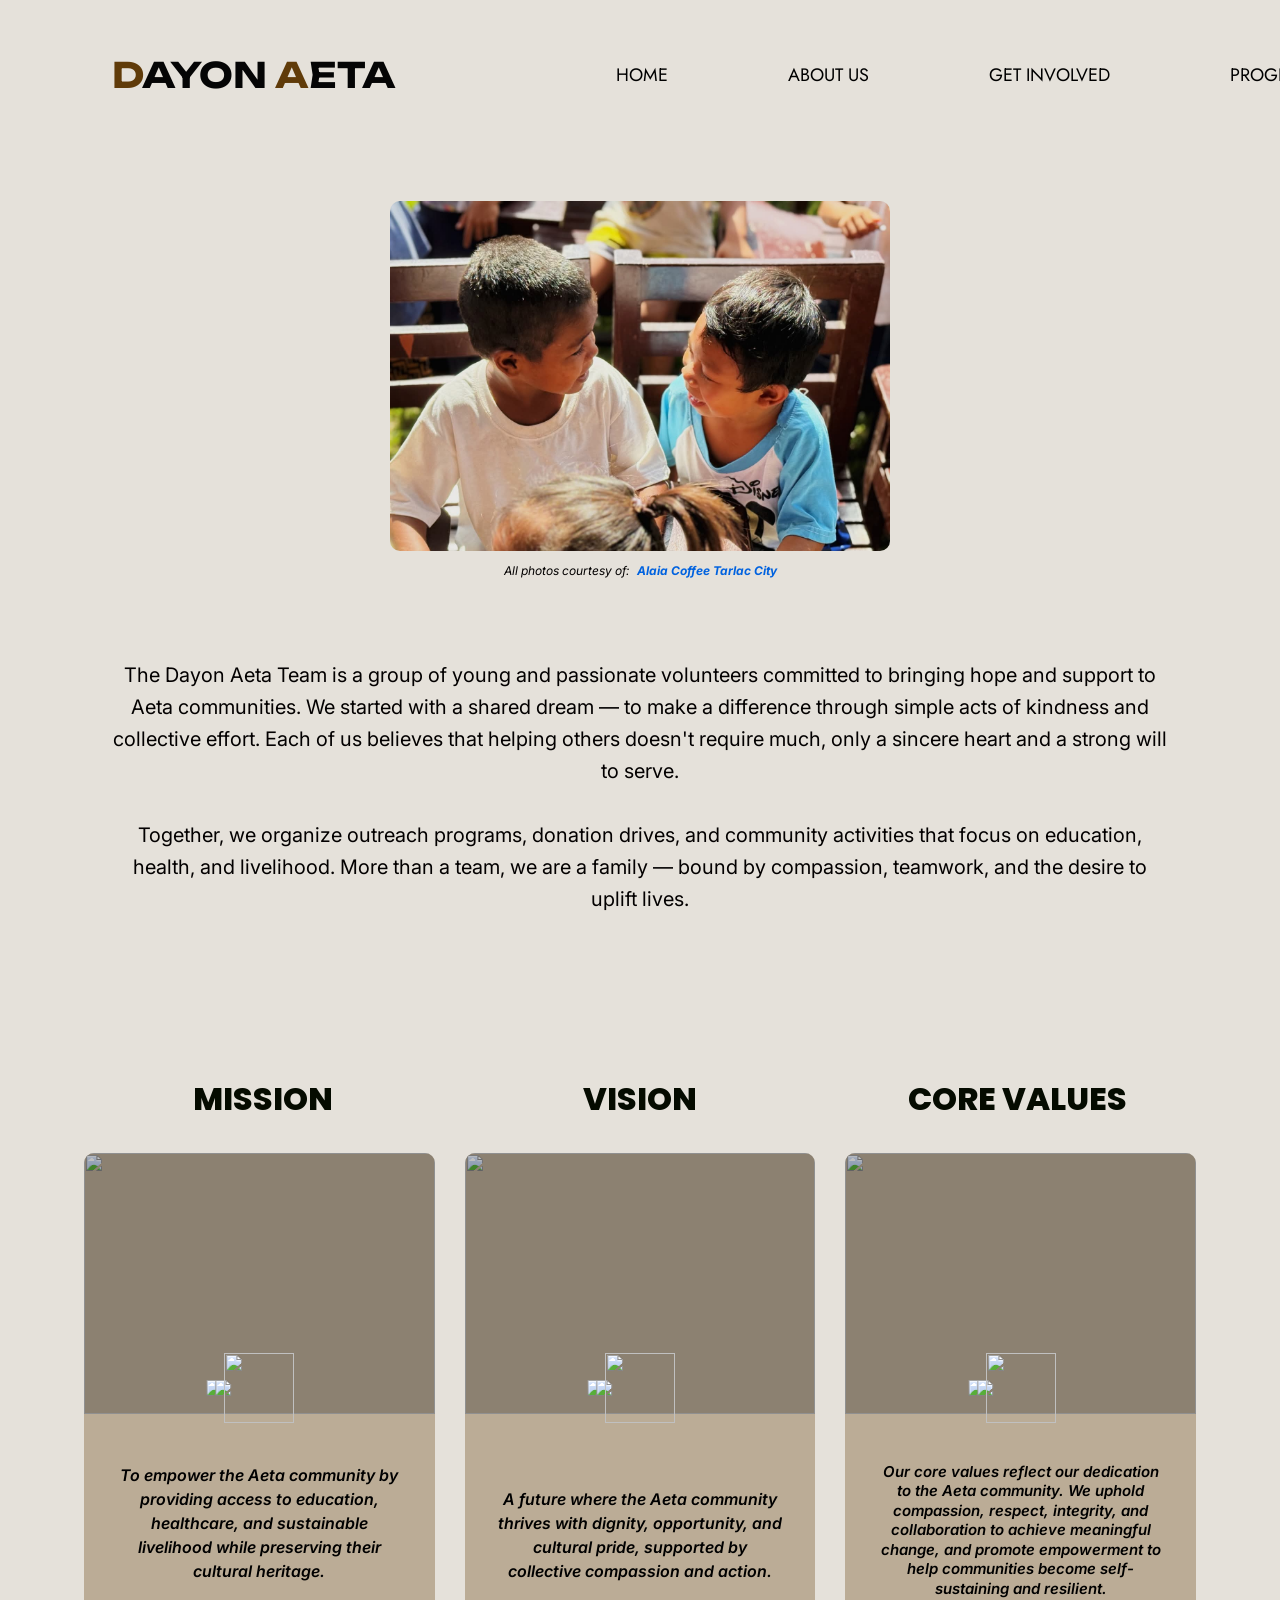
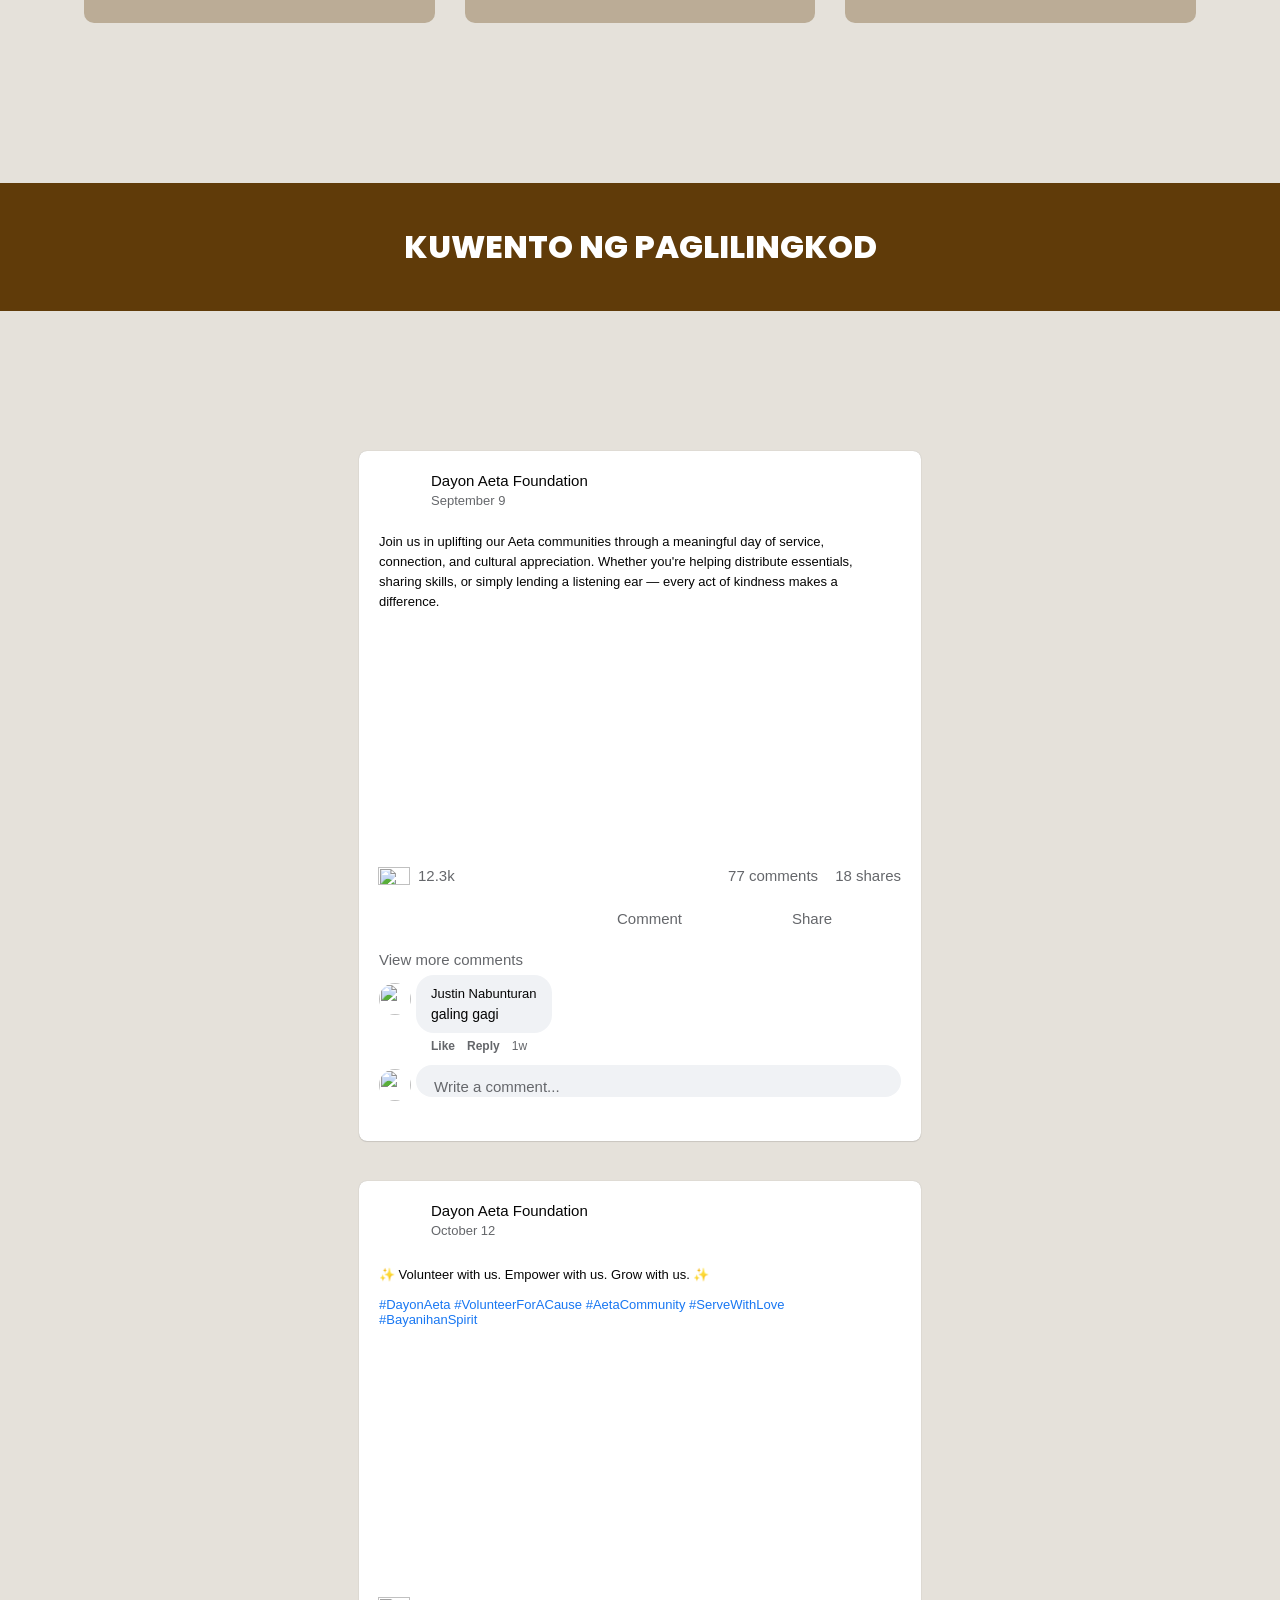
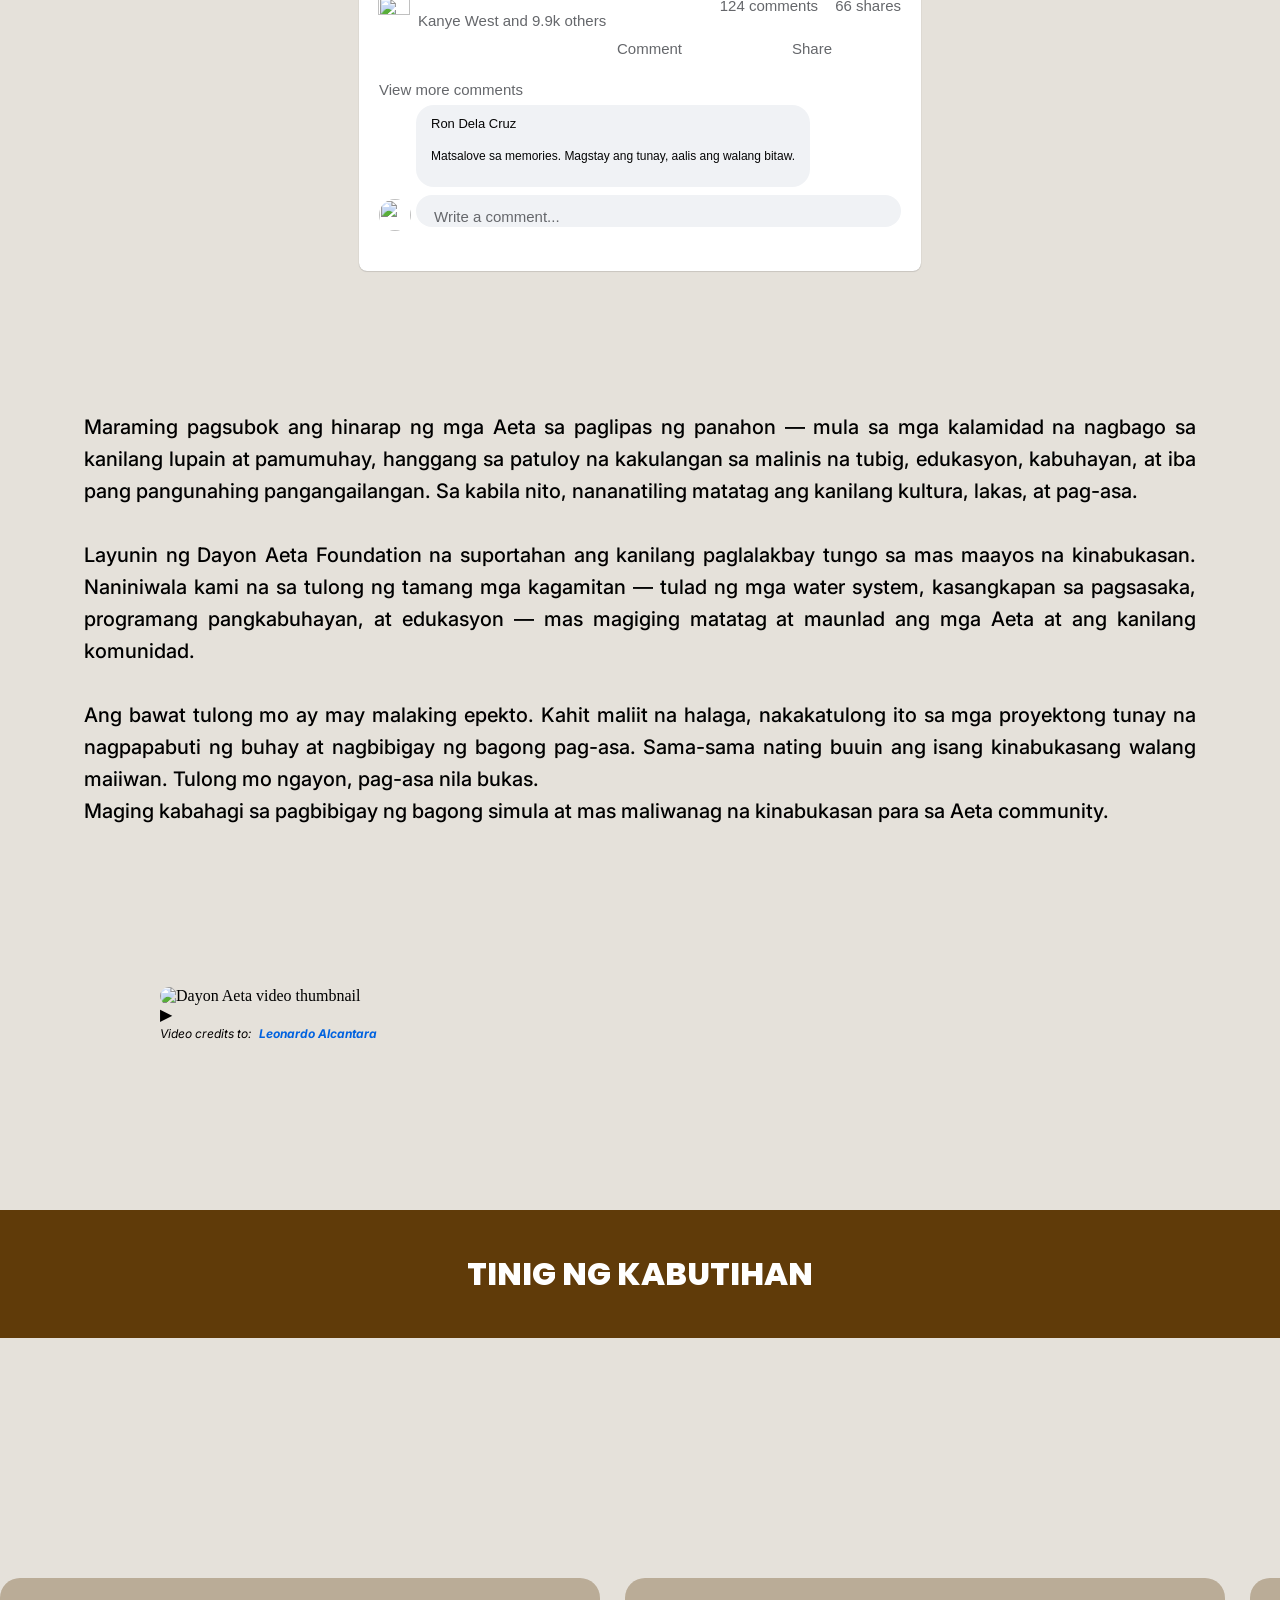
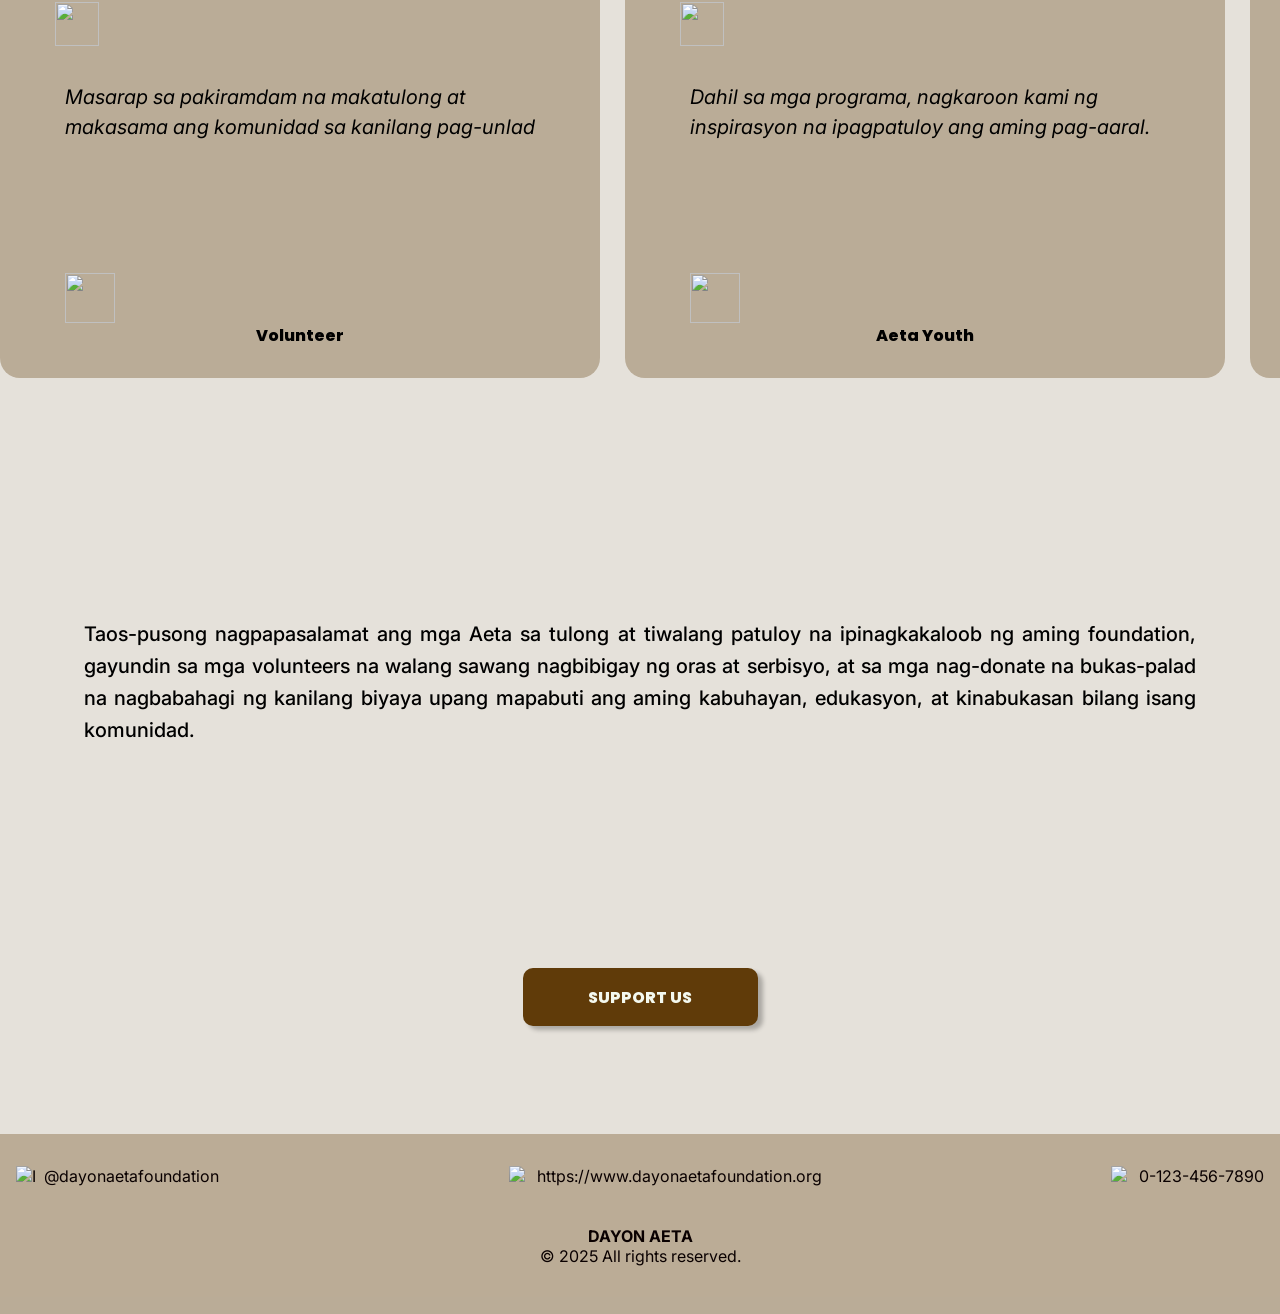
==== commit 05f0c689: "Add files via upload" ====
--- a/AboutUsPage.html
+++ b/AboutUsPage.html
@@ -80,7 +80,7 @@
       <!-- Mission, Vision, Core Values Section -->
       <div class="mission-vision-section">
         <div class="mission-vision-titles">
-          <div class="text-wrapper-1">MISSION</div>
+            <div class="text-wrapper-1">MISSION</div>
           <div class="div">VISION</div>
           <div class="text-wrapper-2">CORE VALUES</div>
         </div>
--- a/About.css
+++ b/About.css
@@ -1,554 +1,109 @@
-@import url("https://cdnjs.cloudflare.com/ajax/libs/meyer-reset/2.0/reset.min.css");
-@import url("https://fonts.googleapis.com/css?family=Poppins:800|Inter:500,400,700,italic|Unbounded:700|Jost:400");
-* {
-  -webkit-font-smoothing: antialiased;
-  box-sizing: border-box;
-}
-html,
-body {
-  margin: 0px;
-  height: 100%;
-}
-
-button:focus-visible {
-  outline: 2px solid #4a90e2 !important;
-  outline: -webkit-focus-ring-color auto 5px !important;
-}
-a {
-  text-decoration: none;
-}
-
-html {
-  scroll-behavior: smooth;
-}
-
-
-
-body {
-  opacity: 0;
-  animation: fadeIn 0.3s ease-out forwards;
-}
-
-@keyframes fadeIn {
-  from { opacity: 0; }
-  to { opacity: 1; }
-}
-.about-us-more-about {
-  background-color: #e5e1da;
-  width: 100%;
-  min-width: 1440px;
-  min-height: 100vh;
-  position: relative;
-  overflow-x: hidden;
-  padding: 0;
-  margin: 0;
-  display: flex;
-  flex-direction: column;
-  align-items: center;
-}
-
-.about-us-more-about .header {
-  box-sizing: border-box;
-  position: absolute;
-  top: 0;
-  left: 0;
-  width: 100%;
-  height: 150px;
-  display: flex;
-  align-items: center;
-  justify-content: space-between;
-  padding: 0 12px;
-  background-color: transparent;
-  box-sizing: border-box;
-  animation: slideDown 0.6s ease-out;
-}
-
-.about-us-more-about .icon {
-  display: none;
-  background: transparent;
-  border: none;
-  font-size: 28px;
-  line-height: 1;
-  cursor: pointer;
-  color: #000;
-  padding: 6px 10px;
-}
-.about-us-more-about .navbar {
-  margin: 100px;
-  display: flex;
-  justify-content: space-evenly;
-  gap: 80px;
-}
-
-
-.about-us-more-about .navbar.show {
-  display: flex;
-}
-
-.about-us-more-about .DAYON-AETA-3 {
-  width: auto;
-  margin:100px;
-  font-size: 35px;
-  font-family: "Unbounded", Helvetica;
-  color: transparent;
-  font-weight: 700;
-  letter-spacing: 0;
-  line-height: normal;
-  flex-shrink: 0;
-}
-.about-us-more-about .text-wrapper {
-  
-  color: #603b09;
-}
-
-.about-us-more-about .span {
-  font: unbounded;
-  color: #000000;
-}
-
-.about-us-more-about .Contacts,
-.about-us-more-about .Programs,
-.about-us-more-about .AboutUs,
-.about-us-more-about .GetInvolved,
-.about-us-more-about .Home {
-  display: flex;
-  align-items: center;
-  justify-content: center;
-  height: 36px;
-  font-family: "Jost", Helvetica;
-  font-weight: 400;
-  color: #000000;
-  font-size: 18px;
-  text-align: center;
-  letter-spacing: 0;
-  line-height: normal;
-  padding: 0 20px;
-  white-space: nowrap;
-  transition: 0.3s ease;
-  position: relative;
-  text-decoration: none;
-}
-
-.about-us-more-about .Contacts::after,
-.about-us-more-about .Programs::after,
-.about-us-more-about .AboutUs::after,
-.about-us-more-about .GetInvolved::after,
-.about-us-more-about .Home::after {
-  content: '';
-  position: absolute;
-  bottom: 0;
-  left: 50%;
-  width: 0;
-  height: 2px;
-  background-color: #000000;
-  transition: width 0.3s ease-in-out, left 0.3s ease-in-out;
-}
-
-.about-us-more-about .Contacts:hover::after,
-.about-us-more-about .Programs:hover::after,
-.about-us-more-about .AboutUs:hover::after,
-.about-us-more-about .GetInvolved:hover::after,
-.about-us-more-about .Home:hover::after {
-  width: 100%;
-  left: 0;
-}
-
-
-.about-us-more-about .carousel-wrapper {
-  
-  width: 100%;
-  max-width: 500px;
-  height: 400px;
-  overflow: hidden;
-  margin-top: 151px;
-  margin-bottom: 10px;
-  border-radius: 10px;
-}
-
-.about-us-more-about .carousel {
-  padding-top: 50px;
-  display: flex;
-  width: auto;
-  transition: transform 0.6s ease;
-}
-
-.about-us-more-about .carousel-item {
-  width: 500px;
-  height: 375px;
-  flex: 0 0 500px;
-  background-size: cover;
-  background-position: center;
-  border-radius: 10px;
-}
-
-
-
-.about-us-more-about .photo-credits {
-  width: 100%;
-  text-align: center;
-  margin-top: 0px;
-  margin-bottom: 0px;
-}
-
-.about-us-more-about .text-wrapper-5,
-.about-us-more-about .text-wrapper-6 {
-  text-align: center;
-  font-family: "Inter", Helvetica;
-  font-style: italic;
-  font-size: clamp(10px, 1.5vw, 12px);
-  letter-spacing: 0;
-  line-height: normal;
-  margin-top: 50px;
-  display: inline;
-}
-
-.about-us-more-about .text-wrapper-5 {
-  font-weight: 400;
-  color: #030000;
-}
-
-.about-us-more-about .text-wrapper-6 {
-  font-weight: 700;
-  color: #0062df;
-  margin-left: 4px;
-}
-
-
-.about-us-more-about .the-dayon-aeta-team {
-  width: 90%;
-  max-width: 1100px;
-  margin: 60px auto;
-  padding: 20px;
-  font-family: "Inter", Helvetica;
-  font-weight: 400;
-  color: #030000;
-  font-size: clamp(16px, 2vw, 20px);
-  text-align: center;
-  letter-spacing: 1;
-  line-height: 1.6;
-}
-
-
-.mission-vision-section {
-  width: 90%;
-  max-width: 1400px;
-  margin: 80px auto;
-  padding: 0 20px;
-}
-
-.mission-vision-titles {
-  align-self: flex-start;
-  display: flex;
-  justify-content: space-around;
-  margin-bottom: 30px;
-  flex-wrap: wrap;
-  gap: 20px;
-}
-
-.about-us-more-about .text-wrapper-1,
-.about-us-more-about .div,
-.about-us-more-about .text-wrapper-2 {
-  font-family: "Poppins", Helvetica;
-  font-weight: 800;
-  color: #050b00;
-  font-size: clamp(24px, 3vw, 32px);
-  text-align: center;
-  letter-spacing: 0;
-  line-height: normal;
-  flex: 1;
-  min-width: 250px;
-}
-
-.mission-vision-cards {
-  display: flex;
-  flex-direction: row;
-  justify-content: center;
-  gap: 30px;
-}
-
-.about-us-more-about .frame,
-.about-us-more-about .frame-2,
-.about-us-more-about .frame-3 {
-  width: 100%;
-  max-width: 450px;
-  min-height: 470px;
-  background-color: #603b0952;
-  border-radius: 10px;
-  overflow: hidden;
-  transition: transform 0.3s ease, box-shadow 0.3s ease;
-  animation: fadeInUp 0.8s ease-out;
-  position: relative;
-  display: flex;
-  flex-direction: column;
-}
-
-.about-us-more-about .frame:hover,
-.about-us-more-about .frame-2:hover,
-.about-us-more-about .frame-3:hover {
-  transform: translateY(-10px);
-  box-shadow: 0 10px 30px rgba(0, 0, 0, 0.3);
-}
-
-.about-us-more-about .frame-2 {
-  animation-delay: 0.2s;
-}
-
-.about-us-more-about .frame-3 {
-  animation-delay: 0.4s;
-}
-
-.about-us-more-about .image,
-.about-us-more-about .image-2 {
-  width: 100%;
-  height: 261px;
-  object-fit: cover;
-  position: relative;
-}
-
-.about-us-more-about .rectangle {
-  position: absolute;
-  top: 0;
-  left: 0;
-  width: 100%;
-  height: 261px;
-  background-color: #00000040;
-  border-radius: 5px 5px 0 0;
-}
-
-.about-us-more-about .vector,
-.about-us-more-about .img {
-  position: absolute;
-  top: 50%;
-  left: 50%;
-  transform: translate(-50%, -50%);
-  width: 30%;
-  height: auto;
-  z-index: 0;
-}
-.about-us-more-about .img {
-  width: 25%;
-}
-.about-us-more-about .img-2 {
-  display: flex;
-  flex-wrap: wrap;
-  position: absolute;
-  top: 200px;
-  left: 50%;
-  transform: translateX(-50%);
-  width: 70px;
-  height: 70px;
-  z-index: 2;
-}
-.about-us-more-about .img-3 {
-  display: flex;
-  flex-wrap: wrap;
-  position: absolute;
-  top: 200px;
-  left: 50%;
-  transform: translateX(-50%);
-  width: 70px;
-  height: 70px;
-  z-index: 2;
-}
-.about-us-more-about .p,
-.about-us-more-about .text-wrapper-3 {
-  padding: 10px 30px 20px 30px;
-  font-family: "Inter", Helvetica;
-  font-weight: 600;
-  font-style: italic;
-  color: #000000;
-  font-size: 16px;
-  text-align: center;
-  letter-spacing: 0;
-  line-height: 1.5;
-  margin-top: auto;
-  margin-bottom: 20px;
-  width: 100%;
-  box-sizing: border-box;
-  display: flex;
-  align-items: center;
-  justify-content: center;
-}
-
-.about-us-more-about .text-wrapper-4 {
-  padding: 10px 30px 20px 30px;
-  font-family: "Inter", Helvetica;
-  font-weight: 600;
-  font-style: italic;
-  color: #000000;
-  font-size: clamp(13px, 2vw, 15px);
-  text-align: center;
-  letter-spacing: 0;
-  line-height: 1.3;
-  margin-top: auto;
-  margin-bottom: 5px;
-  width: 100%;
-  box-sizing: border-box;
-  display: flex;
-  align-items: center;
-  justify-content: center;
-}
-
-
-.about-us-more-about .frame-9,
-.about-us-more-about .frame-10 {
-  width: 100%;
-  height: auto;
-  padding: 40px 20px;
-  display: flex;
-  justify-content: center;
-  align-items: center;
-  background-color: #603b09;
-  margin: 80px 0;
-}
-
-.about-us-more-about .text-wrapper-21 {
-  font-family: "Poppins", Helvetica;
-  font-weight: 800;
-  color: #ffffff;
-  font-size: clamp(24px, 3vw, 32px);
-  text-align: center;
-  letter-spacing: 0;
-  line-height: normal;
-}
-
-
-.facebook-posts-section {
-  width: 90%;
-  max-width: 1400px;
-  margin: 60px auto;
-  display: flex;
-  justify-content: center;
-  gap: 40px;
-  flex-wrap: wrap;
-  padding: 0 20px;
-}
-
-.about-us-more-about .facebook-post,
-.about-us-more-about .facebook-post-2 {
-  width: 100%;
-  max-width: 562px;
-  min-height: 690px;
-  background-color: #ffffff;
-  border-radius: 8px;
-  box-shadow: 0px 0px 1px #00000040, 0px 1px 1px #0000001a;
-  position: relative;
-}
-
-
-
-.about-us-more-about .text-wrapper-7,
-.about-us-more-about .text-wrapper-8,
-.about-us-more-about .text-wrapper-9,
-.about-us-more-about .text-wrapper-10,
-.about-us-more-about .text-wrapper-11,
-.about-us-more-about .text-wrapper-12,
-.about-us-more-about .text-wrapper-13,
-.about-us-more-about .text-wrapper-14 {
-  position: absolute;
-  font-family: "Segoe UI-Semibold", Helvetica;
-  color: #65676b;
-  font-size: 15px;
-}
-
-.about-us-more-about .text-wrapper-7 { top: 459px; left: 96px; }
-.about-us-more-about .text-wrapper-8 { top: 588px; left: 72px; font-size: 12px; font-weight: 700; }
-.about-us-more-about .text-wrapper-9 { top: 588px; left: 118px; font-size: 12px; font-weight: 700; }
-.about-us-more-about .text-wrapper-10 { top: 588px; left: 203px; font-size: 12px; }
-.about-us-more-about .text-wrapper-11 { top: 500px; left: 20px; }
-.about-us-more-about .text-wrapper-12 { top: 459px; left: 258px; }
-.about-us-more-about .text-wrapper-13 { top: 459px; left: 433px; }
-.about-us-more-about .text-wrapper-14 { top: 627px; left: 75px; }
-
-
-.about-us-more-about .post-actions {
-  position: absolute;
-  top: 588px;
-  left: 72px;
-  display: flex;
-  gap: 12px;
-  align-items: center;
-  font-family: "Segoe UI-Semibold", Helvetica;
-  color: #65676b;
-  font-size: 12px;
-}
-
-.about-us-more-about .post-actions .text-wrapper-7,
-.about-us-more-about .post-actions .text-wrapper-8,
-.about-us-more-about .post-actions .text-wrapper-9,
-.about-us-more-about .post-actions .text-wrapper-10 {
-  position: static; 
-  padding: 0;
-}
-
-.about-us-more-about .post-actions .text-wrapper-8,
-.about-us-more-about .post-actions .text-wrapper-9 { font-weight: 700; }
-
-@media (max-width: 1024px) {
+  @import url("https://cdnjs.cloudflare.com/ajax/libs/meyer-reset/2.0/reset.min.css");
+  @import url("https://fonts.googleapis.com/css?family=Poppins:800|Inter:500,400,700,italic|Unbounded:700|Jost:400");
+  * {
+    -webkit-font-smoothing: antialiased;
+    box-sizing: border-box;
+  }
+  html,
+  body {
+    margin: 0px;
+    height: 100%;
+  }
+
+  button:focus-visible {
+    outline: 2px solid #4a90e2 !important;
+    outline: -webkit-focus-ring-color auto 5px !important;
+  }
+  a {
+    text-decoration: none;
+  }
+
+  html {
+    scroll-behavior: smooth;
+  }
+
+
+
+  body {
+    opacity: 0;
+    animation: fadeIn 0.3s ease-out forwards;
+  }
+
+  @keyframes fadeIn {
+    from { opacity: 0; }
+    to { opacity: 1; }
+  }
   .about-us-more-about {
-    min-width: 100%;
-  }
-
-  .about-us-more-about .navbar {
-    margin: 50px;
-    gap: 40px;
-  }
-
-  .about-us-more-about .DAYON-AETA-3 {
-    margin: 20px 0 0 16px;
-    font-size: 28px;
-    text-align: left;
-    align-self: flex-start;
-  }
-
-  .mission-vision-cards {
+    background-color: #e5e1da;
+    width: 100%;
+    min-width: 0;
+    min-height: 100vh;
+    position: relative;
+    overflow-x: hidden;
+    padding: 0;
+    margin: 0;
     display: flex;
     flex-direction: column;
     align-items: center;
-    gap: 30px;
-  }
-
-  .about-us-more-about .frame,
-  .about-us-more-about .frame-2,
-  .about-us-more-about .frame-3 {
-    max-width: 320px;
-  }
-}
-
-
-@media (max-width: 768px) {
-  .about-us-more-about {
-    min-width: 100%;
-  }
-
-  /* Header */
+  }
+
   .about-us-more-about .header {
-    height: auto;
-    flex-direction: column;
-    padding: 20px;
-    gap: 20px;
-  }
-
-  .about-us-more-about .carousel-wrapper {
-    overflow: hidden;
-    width: 350px;
-    margin-top: 100px;
-    height: 300px;
-  }
-
-  .about-us-more-about .carousel-item {
-    width: 90vw;
-    flex: 0 0 100%;
+    box-sizing: border-box;
+    position: absolute;
+    top: 0;
+    left: 0;
     width: 100%;
-    height: 300px;
-  }
-
+    height: 150px;
+    display: flex;
+    align-items: center;
+    justify-content: space-between;
+    padding: 0 12px;
+    background-color: transparent;
+    box-sizing: border-box;
+    animation: slideDown 0.6s ease-out;
+  }
+
+  .about-us-more-about .icon {
+    display: none;
+    background: transparent;
+    border: none;
+    font-size: 28px;
+    line-height: 1;
+    cursor: pointer;
+    color: #000;
+    padding: 6px 10px;
+  }
   .about-us-more-about .navbar {
-    margin: 0;
-    flex-direction: column;
-    gap: 15px;
-    width: 100%;
-    align-items: center;
+    margin: 100px;
+    display: flex;
+    justify-content: space-evenly;
+    gap: 80px;
+  }
+
+
+  .about-us-more-about .navbar.show {
+    display: flex;
+  }
+
+  .about-us-more-about .DAYON-AETA-3 {
+    width: auto;
+    margin:100px;
+    font-size: 35px;
+    font-family: "Unbounded", Helvetica;
+    color: transparent;
+    font-weight: 700;
+    letter-spacing: 0;
+    line-height: normal;
+    flex-shrink: 0;
+  }
+  .about-us-more-about .text-wrapper {
+    
+    color: #603b09;
+  }
+
+  .about-us-more-about .span {
+    font: unbounded;
+    color: #000000;
   }
 
   .about-us-more-about .Contacts,
@@ -556,1477 +111,1915 @@
   .about-us-more-about .AboutUs,
   .about-us-more-about .GetInvolved,
   .about-us-more-about .Home {
+    display: flex;
+    align-items: center;
+    justify-content: center;
+    height: 36px;
+    font-family: "Jost", Helvetica;
+    font-weight: 400;
+    color: #000000;
+    font-size: 18px;
+    text-align: center;
+    letter-spacing: 0;
+    line-height: normal;
+    padding: 0 20px;
+    white-space: nowrap;
+    transition: 0.3s ease;
+    position: relative;
+    text-decoration: none;
+  }
+
+  .about-us-more-about .Contacts::after,
+  .about-us-more-about .Programs::after,
+  .about-us-more-about .AboutUs::after,
+  .about-us-more-about .GetInvolved::after,
+  .about-us-more-about .Home::after {
+    content: '';
+    position: absolute;
+    bottom: 0;
+    left: 50%;
+    width: 0;
+    height: 2px;
+    background-color: #000000;
+    transition: width 0.3s ease-in-out, left 0.3s ease-in-out;
+  }
+
+  .about-us-more-about .Contacts:hover::after,
+  .about-us-more-about .Programs:hover::after,
+  .about-us-more-about .AboutUs:hover::after,
+  .about-us-more-about .GetInvolved:hover::after,
+  .about-us-more-about .Home:hover::after {
     width: 100%;
-    padding: 10px 0;
-    font-size: 16px;
-  }
-
-
-  /* Mission Vision Cards */
+    left: 0;
+  }
+
+
+  .about-us-more-about .carousel-wrapper {
+    
+    width: 100%;
+    max-width: 500px;
+    height: 400px;
+    overflow: hidden;
+    margin-top: 151px;
+    margin-bottom: 10px;
+    border-radius: 10px;
+  }
+
+  .about-us-more-about .carousel {
+    padding-top: 50px;
+    display: flex;
+    width: auto;
+    transition: transform 0.6s ease;
+  }
+
+  .about-us-more-about .carousel-item {
+    width: 500px;
+    height: 375px;
+    flex: 0 0 500px;
+    background-size: cover;
+    background-position: center;
+    border-radius: 10px;
+  }
+
+
+
+  .about-us-more-about .photo-credits {
+    width: 100%;
+    text-align: center;
+    margin-top: 0px;
+    margin-bottom: 0px;
+  }
+
+  .about-us-more-about .text-wrapper-5,
+  .about-us-more-about .text-wrapper-6 {
+    text-align: center;
+    font-family: "Inter", Helvetica;
+    font-style: italic;
+    font-size: clamp(10px, 1.5vw, 12px);
+    letter-spacing: 0;
+    line-height: normal;
+    margin-top: 50px;
+    display: inline;
+  }
+
+  .about-us-more-about .text-wrapper-5 {
+    font-weight: 400;
+    color: #030000;
+  }
+
+  .about-us-more-about .text-wrapper-6 {
+    font-weight: 700;
+    color: #0062df;
+    margin-left: 4px;
+  }
+
+
+  .about-us-more-about .the-dayon-aeta-team {
+    width: 90%;
+    max-width: 1100px;
+    margin: 60px auto;
+    padding: 20px;
+    font-family: "Inter", Helvetica;
+    font-weight: 400;
+    color: #030000;
+    font-size: clamp(16px, 2vw, 20px);
+    text-align: center;
+    letter-spacing: 1;
+    line-height: 1.6;
+  }
+
+
+  .mission-vision-section {
+    width: 90%;
+    max-width: 1400px;
+    margin: 80px auto;
+    padding: 0 20px;
+  }
+
   .mission-vision-titles {
-    flex-direction: column;
-    gap: 30px;
+    align-self: flex-start;
+    display: flex;
+    justify-content: space-around;
+    margin-bottom: 30px;
+    flex-wrap: wrap;
+    gap: 20px;
+  }
+
+  .about-us-more-about .text-wrapper-1,
+  .about-us-more-about .div,
+  .about-us-more-about .text-wrapper-2 {
+    font-family: "Poppins", Helvetica;
+    font-weight: 800;
+    color: #050b00;
+    font-size: clamp(24px, 3vw, 32px);
+    text-align: center;
+    letter-spacing: 0;
+    line-height: normal;
+    flex: 1;
+    min-width: 250px;
   }
 
   .mission-vision-cards {
-    flex-direction: column;
-    align-items: center;
+    display: flex;
+    flex-direction: row;
+    justify-content: center;
     gap: 30px;
   }
 
   .about-us-more-about .frame,
   .about-us-more-about .frame-2,
   .about-us-more-about .frame-3 {
-    max-width: 350px;
-  }
-
-  /* Facebook Posts */
+    width: 100%;
+    max-width: 450px;
+    min-height: 470px;
+    background-color: #603b0952;
+    border-radius: 10px;
+    overflow: hidden;
+    transition: transform 0.3s ease, box-shadow 0.3s ease;
+    animation: fadeInUp 0.8s ease-out;
+    position: relative;
+    display: flex;
+    flex-direction: column;
+  }
+
+  .about-us-more-about .frame:hover,
+  .about-us-more-about .frame-2:hover,
+  .about-us-more-about .frame-3:hover {
+    transform: translateY(-10px);
+    box-shadow: 0 10px 30px rgba(0, 0, 0, 0.3);
+  }
+
+  .about-us-more-about .frame-2 {
+    animation-delay: 0.2s;
+  }
+
+  .about-us-more-about .frame-3 {
+    animation-delay: 0.4s;
+  }
+
+  .about-us-more-about .image,
+  .about-us-more-about .image-2 {
+    width: 100%;
+    height: 261px;
+    object-fit: cover;
+    position: relative;
+  }
+
+  .about-us-more-about .rectangle {
+    position: absolute;
+    top: 0;
+    left: 0;
+    width: 100%;
+    height: 261px;
+    background-color: #00000040;
+    border-radius: 5px 5px 0 0;
+  }
+
+  .about-us-more-about .vector,
+  .about-us-more-about .img {
+    position: absolute;
+    top: 50%;
+    left: 50%;
+    transform: translate(-50%, -50%);
+    width: 30%;
+    height: auto;
+    z-index: 0;
+  }
+  .about-us-more-about .img {
+    width: 25%;
+  }
+  .about-us-more-about .img-2 {
+    display: flex;
+    flex-wrap: wrap;
+    position: absolute;
+    top: 200px;
+    left: 50%;
+    transform: translateX(-50%);
+    width: 70px;
+    height: 70px;
+    z-index: 2;
+  }
+  .about-us-more-about .img-3 {
+    display: flex;
+    flex-wrap: wrap;
+    position: absolute;
+    top: 200px;
+    left: 50%;
+    transform: translateX(-50%);
+    width: 70px;
+    height: 70px;
+    z-index: 2;
+  }
+  .about-us-more-about .p,
+  .about-us-more-about .text-wrapper-3 {
+    padding: 10px 30px 20px 30px;
+    font-family: "Inter", Helvetica;
+    font-weight: 600;
+    font-style: italic;
+    color: #000000;
+    font-size: 16px;
+    text-align: center;
+    letter-spacing: 0;
+    line-height: 1.5;
+    margin-top: auto;
+    margin-bottom: 20px;
+    width: 100%;
+    box-sizing: border-box;
+    display: flex;
+    align-items: center;
+    justify-content: center;
+  }
+
+  .about-us-more-about .text-wrapper-4 {
+    padding: 10px 30px 20px 30px;
+    font-family: "Inter", Helvetica;
+    font-weight: 600;
+    font-style: italic;
+    color: #000000;
+    font-size: clamp(13px, 2vw, 15px);
+    text-align: center;
+    letter-spacing: 0;
+    line-height: 1.3;
+    margin-top: auto;
+    margin-bottom: 5px;
+    width: 100%;
+    box-sizing: border-box;
+    display: flex;
+    align-items: center;
+    justify-content: center;
+  }
+
+
+  .about-us-more-about .frame-9,
+  .about-us-more-about .frame-10 {
+    width: 100%;
+    height: auto;
+    padding: 40px 20px;
+    display: flex;
+    justify-content: center;
+    align-items: center;
+    background-color: #603b09;
+    margin: 80px 0;
+  }
+
+  .about-us-more-about .text-wrapper-21 {
+    font-family: "Poppins", Helvetica;
+    font-weight: 800;
+    color: #ffffff;
+    font-size: clamp(24px, 3vw, 32px);
+    text-align: center;
+    letter-spacing: 0;
+    line-height: normal;
+  }
+
+
   .facebook-posts-section {
-    width: 95%;
-    max-width: 100%;
-    margin: 40px auto;
-    flex-direction: column;
-    align-items: center;
-    gap: 30px;
-    padding: 0 10px;
-  }
-
-  .about-us-more-about .facebook-post,
-  .about-us-more-about .facebook-post-2 {
-    max-width: 100%;
-    width: 95%;
-    min-height: auto;
-  }
-
-  /* Video Section */
-  .video-section {
-    width: 95%;
-  }
-
-  .about-us-more-about .image-3 {
-    border-radius: 10px;
-  }
-
-  /* Feedback Cards */
-  .about-us-more-about .feedback-2 {
-    width: 95vw;
-    min-width: 95vw;
-    height: 360px;
-  }
-
-  .about-us-more-about .mdi-person {
-    top: 290px;
-    left: 40px;
-    width: 50px;
-    height: 50px;
-  }
-
-  .about-us-more-about .el-quote-alt {
-    top: 35px;
-    left: 40px;
-    width: 40px;
-    height: 40px;
-  }
-
-  .about-us-more-about .line-3 {
-    top: 260px;
-    left: 40px;
-    width: calc(100% - 80px);
-  }
-
-  .about-us-more-about .text-wrapper-17 {
-    top: 300px;
-    left: 95px;
-    font-size: 14px;
-  }
-
-  .about-us-more-about .text-wrapper-18 {
-    top: 140px;
-    left: 40px;
-    width: calc(100% - 80px);
-    font-size: 15px;
-    height: auto;
-    min-height: 48px;
-  }
-
-  .about-us-more-about .text-wrapper-19 {
-    top: 130px;
-    left: 40px;
-    width: calc(100% - 80px);
-    font-size: 15px;
-    height: auto;
-    min-height: 72px;
-  }
-
-  .about-us-more-about .text-wrapper-20 {
-    top: 115px;
-    left: 40px;
-    width: calc(100% - 80px);
-    font-size: 15px;
-    height: auto;
-    min-height: 96px;
-  }
-
-  /* Support Button */
-  .about-us-more-about .support-us {
-    width: 200px;
-    height: 50px;
-    margin: 40px auto;
-  }
-
-  .about-us-more-about .text-wrapper-23 {
-    font-size: 14px;
-  }
-
-  /* Footer */
-  .about-us-more-about .rectangle-6 {
-    padding: 1.5rem 0.5rem;
-  }
-
-  .footer-link {
-    font-size: 12px;
-  }
-
-  .footer-link img {
-    width: 1rem;
-    height: 1rem;
-  }
-
-  .about-us-more-about .footer {
-    font-size: 14px;
-  }
-
-  .about-us-more-about .footer-end {
-    font-size: 12px;
-  }
-}
-
-@media (max-width: 992px) {
-  .about-us-more-about .post-actions {
-    position: inherit;
-    margin: 8px 0 0 20px;
-    gap: 10px;
+    width: 90%;
+    max-width: 1400px;
+    margin: 60px auto;
+    display: flex;
+    justify-content: center;
+    gap: 40px;
     flex-wrap: wrap;
-  }
-
-}
-
-@media (max-width: 768px) {
-  .about-us-more-about .post-actions { gap: 8px; font-size: 11px; }
-}
-
-@media (max-width: 480px) {
-  .about-us-more-about .post-actions { gap: 6px; font-size: 10px; }
-}
-
-.about-us-more-about .line,
-.about-us-more-about .line-2 {
-  position: absolute;
-  left: 20px;
-  width: calc(100% - 40px);
-  height: 1px;
-  object-fit: cover;
-}
-
-.about-us-more-about .line { top: 446px; }
-.about-us-more-about .line-2 { top: 486px; }
-
-.about-us-more-about .frame-4 { position: absolute; top: 416px; left: 19px; width: 32px; height: 18px; }
-.about-us-more-about .vector-2 { position: absolute; top: 459px; left: 74px; width: 15px; height: 16px; }
-.about-us-more-about .vector-3 { position: absolute; top: 459px; left: 234px; width: 16px; height: 15px; }
-.about-us-more-about .vector-4 { position: absolute; top: 459px; left: 408px; width: 17px; height: 17px; }
-
-.about-us-more-about .rectangle-2 {
-  position: absolute;
-  top: 614px;
-  left: 57px;
-  width: calc(100% - 77px);
-  max-width: 485px;
-  height: 32px;
-  background-color: #f0f2f5;
-  border-radius: 30px;
-}
-
-.about-us-more-about .group {
-  position: absolute;
-  top: 625px;
-  right: 20px;
-  width: 85px;
-  height: 17px;
-}
-
-.about-us-more-about .foto-perfil-empresa {
-  position: absolute;
-  top: 10px;
-  left: 10px;
-  width: 60px;
-  height: 60px;
-  background-image: url(https://c.animaapp.com/micm2tkf1EXhJv/img/rectangle-2.png);
-  background-size: cover;
-  background-position: 50% 50%;
-  border-radius: 50%;
-}
-
-.about-us-more-about .nome-empresa {
-  position: absolute;
-  top: 20px;
-  left: 72px;
-  display: inline-flex;
-  align-items: flex-start;
-}
-
-.about-us-more-about .codefive {
-  font-family: "Segoe UI-Semibold", Helvetica;
-  font-weight: 400;
-  color: #050505;
-  font-size: 15px;
-  letter-spacing: 0;
-  line-height: 20px;
-  white-space: nowrap;
-}
-
-.about-us-more-about .foto-perfil {
-  position: absolute;
-  top: 618px;
-  left: 20px;
-  width: 32px;
-  height: 32px;
-}
-
-.about-us-more-about .rectangle-3 {
-  width: 32px;
-  height: 32px;
-  border-radius: 50%;
-  object-fit: cover;
-}
-
-.about-us-more-about .foto-perfil-seguidor {
-  position: absolute;
-  top: 532px;
-  left: 20px;
-  width: 32px;
-  height: 32px;
-}
-
-.about-us-more-about .rectangle-4 {
-  width: 32px;
-  height: 32px;
-  border-radius: 50%;
-  object-fit: cover;
-}
-
-.about-us-more-about .foto-perfil-seguidor-2 {
-  position: absolute;
-  top: 532px;
-  left: 20px;
-  width: 32px;
-  height: 32px;
-  background-image: url(https://c.animaapp.com/micm2tkf1EXhJv/img/rectangle-3.png);
-  background-size: cover;
-  border-radius: 50%;
-}
-
-.about-us-more-about .frame-5,
-.about-us-more-about .frame-8 {
-  display: inline-flex;
-  flex-direction: column;
-  align-items: flex-start;
-  padding: 9px 15px;
-  position: absolute;
-  top: 524px;
-  left: 57px;
-  background-color: #f0f2f5;
-  border-radius: 18px;
-  max-width: calc(100% - 77px);
-}
-
-.about-us-more-about .joana-almeida {
-  font-family: "Segoe UI-Semibold", Helvetica;
-  font-weight: 400;
-  color: #050505;
-  font-size: 13px;
-  letter-spacing: 0;
-  line-height: 20px;
-  white-space: nowrap;
-}
-
-.about-us-more-about .est-fant-stico-parab,
-.about-us-more-about .est-fant-stico-parab-2 {
-  font-family: "Segoe UI-Regular", Helvetica;
-  font-weight: 400;
-  color: #050505;
-  font-size: 14px;
-  letter-spacing: 0;
-  line-height: 20px;
-}
-
-.about-us-more-about .est-fant-stico-parab-2 {
-  font-size: 12px;
-}
-
-.about-us-more-about .post-texto,
-.about-us-more-about .tivemos-o-privil-gio-wrapper {
-  display: flex;
-  width: calc(100% - 40px);
-  padding: 0 20px;
-  align-items: flex-start;
-  position: absolute;
-  top: 68px;
-  left: 0;
-}
-
-.about-us-more-about .tivemos-o-privil-gio-wrapper {
-  top: 73px;
-}
-
-.about-us-more-about .tivemos-o-privil-gio,
-.about-us-more-about .tivemos-o-privil-gio-2 {
-  font-family: "Segoe UI-Regular", Helvetica;
-  font-weight: 400;
-  color: #050505;
-  font-size: 13px;
-  letter-spacing: 0;
-  line-height: 20px;
-  flex: 1;
-}
-
-.about-us-more-about .tivemos-o-privil-gio-2 {
-  line-height: 15px;
-}
-
-.about-us-more-about .span {
-  color: #050505;
-}
-
-.about-us-more-about .text-wrapper-16 {
-  color: #1877f2;
-}
-
-.about-us-more-about .frame-6 {
-  display: inline-flex;
-  align-items: center;
-  gap: 5px;
-  position: absolute;
-  top: 40px;
-  left: 72px;
-}
-
-.about-us-more-about .element-de-janeiro {
-  font-family: "Segoe UI-Semibold", Helvetica;
-  font-weight: 400;
-  color: #65676b;
-  font-size: 13px;
-  letter-spacing: 0;
-  line-height: 20px;
-  white-space: nowrap;
-}
-
-.about-us-more-about .group-2 {
-  width: 21px;
-  height: 13px;
-}
-
-.about-us-more-about .post-reacoes {
-  display: inline-flex;
-  align-items: flex-start;
-  position: absolute;
-  top: 415px;
-  left: 59px;
-}
-
-.about-us-more-about .text-wrapper-15 {
-  font-family: "Segoe UI-Regular", Helvetica;
-  font-weight: 400;
-  color: #65676b;
-  font-size: 15px;
-  letter-spacing: 0;
-  line-height: 20px;
-  white-space: nowrap;
-}
-
-.about-us-more-about .frame-7 {
-  display: flex;
-  align-items: center;
-  justify-content: flex-end;
-  gap: 17px;
-  position: absolute;
-  top: 415px;
-  right: 20px;
-}
-
-.about-us-more-about .post-imagem,
-.about-us-more-about .post-imagem-2 {
-  position: absolute;
-  top: 152px;
-  left: 0;
-  width: 100%;
-  height: 250px;
-  background-size: cover;
-  background-position: center;
-}
-
-.about-us-more-about .post-imagem {
-  background-image: url(https://c.animaapp.com/micm2tkf1EXhJv/img/sem-t-tulo-1.png);
-  top: 152px;
-  height: 250px;
-}
-
-.about-us-more-about .post-imagem-2 {
-  background-image: url(https://c.animaapp.com/micm2tkf1EXhJv/img/sem-t-tulo-1-1.png);
-  top: 140px;
-  height: 263px;
-}
-
-.about-us-more-about .verified-fill {
-  position: absolute;
-  top: 25px;
-  left: 237px;
-  width: 12px;
-  height: 12px;
-}
-
-/* Video Section */
-.video-section {
-  width: 90%;
-  max-width: 1000px;
-  margin: 80px auto;
-  padding: 0 20px;
-  box-sizing: border-box;
-}
-
-.about-us-more-about .image-3 {
-  width: 100%;
-  height: auto;
-  border-radius: 20px;
-  display: block;
-}
-
-.about-us-more-about .image-4 {
-  position: absolute;
-  top: 0;
-  left: 0;
-  width: 100%;
-  height: 100%;
-  border-radius: 20px;
-}
-
-
-.about-us-more-about .text-wrapper-36,
-.about-us-more-about .text-wrapper-37 {
-  text-align: center;
-  font-family: "Inter", Helvetica;
-  font-style: italic;
-  font-size: clamp(10px, 1.5vw, 12px);
-  letter-spacing: 0;
-  line-height: normal;
-  margin-top: 10px;
-  display: inline;
-}
-
-.about-us-more-about .text-wrapper-36 {
-  font-weight: 400;
-  color: #030000;
-}
-
-.about-us-more-about .text-wrapper-37 {
-  font-weight: 700;
-  color: #0062df;
-  margin-left: 4px;
-}
-
-/* Story Section */
-.about-us-more-about .maraming-pagsubok {
-  width: 90%;
-  max-width: 1200px;
-  margin: 60px auto;
-  padding: 20px;
-  font-family: "Inter", Helvetica;
-  font-weight: 500;
-  color: #000000;
-  font-size: clamp(16px, 2vw, 20px);
-  text-align: justify;
-  letter-spacing: 0;
-  line-height: 1.6;
-}
-
-/* Feedback Section */
-.about-us-more-about .feedback-final-wrapper {
-  width: 100%;
-  margin: 80px 0;
-  padding: 40px 0;
-  background-color: #e5e1da;
-  overflow: hidden;
-}
-
-.about-us-more-about .feedback-final {
-  width: 100%;
-  display: flex;
-  overflow: hidden;
-  padding: 40px 0;
-}
-
-.about-us-more-about .feedback {
-  display: flex;
-  gap: 25px;
-  animation: scroll 40s linear infinite;
-}
-
-@keyframes scroll {
-  0% {
-    transform: translateX(0);
-  }
-  100% {
-    transform: translateX(-50%);
-  }
-}
-
-.about-us-more-about .feedback:hover {
-  animation-play-state: paused;
-}
-
-.about-us-more-about .feedback-2 {
-  width: 600px;
-  min-width: 600px;
-  height: 400px;
-  background-color: #baac97;
-  border-radius: 20px;
-  overflow: hidden;
-  transition: transform 0.3s ease, background-color 0.3s ease;
-  position: relative;
-  flex-shrink: 0;
-}
-
-.about-us-more-about .feedback-2:hover {
-  transform: scale(1.05);
-  background-color: #a89b86;
-}
-
-.about-us-more-about .mdi-person,
-.about-us-more-about .mdi-person-2,
-.about-us-more-about .mdi-person-3,
-.about-us-more-about .mdi-person-4,
-.about-us-more-about .mdi-person-5,
-.about-us-more-about .mdi-person-6,
-.about-us-more-about .mdi-person-7,
-.about-us-more-about .mdi-person-8,
-.about-us-more-about .mdi-person-9,
-.about-us-more-about .mdi-person-10,
-.about-us-more-about .mdi-person-11,
-.about-us-more-about .mdi-person-12,
-.about-us-more-about .mdi-person-13,
-.about-us-more-about .mdi-person-14,
-.about-us-more-about .mdi-person-15,
-.about-us-more-about .mdi-person-16,
-.about-us-more-about .mdi-person-17 {
-  position: absolute;
-  top: 318px;
-  left: 55px;
-  width: 60px;
-  height: 60px;
-}
-
-.about-us-more-about .el-quote-alt,
-.about-us-more-about .el-quote-alt-2,
-.about-us-more-about .el-quote-alt-3,
-.about-us-more-about .el-quote-alt-4,
-.about-us-more-about .el-quote-alt-5,
-.about-us-more-about .el-quote-alt-6,
-.about-us-more-about .el-quote-alt-7,
-.about-us-more-about .el-quote-alt-8,
-.about-us-more-about .el-quote-alt-9,
-.about-us-more-about .el-quote-alt-10,
-.about-us-more-about .el-quote-alt-11,
-.about-us-more-about .el-quote-alt-12,
-.about-us-more-about .el-quote-alt-13,
-.about-us-more-about .el-quote-alt-14,
-.about-us-more-about .el-quote-alt-15,
-.about-us-more-about .el-quote-alt-16,
-.about-us-more-about .el-quote-alt-17 {
-  position: absolute;
-  top: 44px;
-  left: 55px;
-  width: 50px;
-  height: 50px;
-}
-
-.about-us-more-about .line-3,
-.about-us-more-about .line-4,
-.about-us-more-about .line-5,
-.about-us-more-about .line-6,
-.about-us-more-about .line-7,
-.about-us-more-about .line-8,
-.about-us-more-about .line-9,
-.about-us-more-about .line-10,
-.about-us-more-about .line-11,
-.about-us-more-about .line-12,
-.about-us-more-about .line-13,
-.about-us-more-about .line-14,
-.about-us-more-about .line-15,
-.about-us-more-about .line-16,
-.about-us-more-about .line-17,
-.about-us-more-about .line-18,
-.about-us-more-about .line-19 {
-  position: absolute;
-  top: 279px;
-  left: 65px;
-  width: 470px;
-  height: 1px;
-  object-fit: cover;
-}
-
-.about-us-more-about .text-wrapper-17 {
-  position: absolute;
-  top: 336px;
-  left: 115px;
-  font-family: "Poppins", Helvetica;
-  font-weight: 800;
-  color: #000000;
-  font-size: 16px;
-  letter-spacing: 0;
-  line-height: normal;
-}
-
-.about-us-more-about .text-wrapper-18,
-.about-us-more-about .text-wrapper-19,
-.about-us-more-about .text-wrapper-20 {
-  position: absolute;
-  left: 65px;
-  width: 470px;
-  font-family: "Inter", Helvetica;
-  font-weight: 400;
-  font-style: italic;
-  color: #000000;
-  font-size: 20px;
-  letter-spacing: 0;
-  line-height: normal;
-  padding: 0 10px;
-}
-
-.about-us-more-about .text-wrapper-18 {
-  top: 162px;
-  height: 48px;
-}
-
-.about-us-more-about .text-wrapper-19 {
-  top: 150px;
-  height: 72px;
-}
-
-.about-us-more-about .text-wrapper-20 {
-  top: 138px;
-  height: 96px;
-}
-
-/* Testimonial Section */
-.about-us-more-about .text-wrapper-22 {
-  width: 90%;
-  max-width: 1200px;
-  margin: 60px auto;
-  padding: 20px;
-  font-family: "Inter", Helvetica;
-  font-weight: 500;
-  color: #000000;
-  font-size: clamp(16px, 2vw, 20px);
-  text-align: justify;
-  letter-spacing: 0;
-  line-height: 1.6;
-}
-
-/* Support Button */
-.about-us-more-about .support-us {
-  width: 235px;
-  height: 58px;
-  display: flex;
-  align-items: center;
-  justify-content: center;
-  background-color: #603b09;
-  border-radius: 10px;
-  box-shadow: 5px 4px 4px #00000040;
-  transition: transform 0.3s ease, box-shadow 0.3s ease, background-color 0.3s ease;
-  cursor: pointer;
-  margin: 60px auto;
-}
-
-.about-us-more-about .support-us:hover {
-  transform: translateY(-3px);
-  box-shadow: 5px 8px 15px #00000060;
-  background-color: #7a4a0b;
-}
-
-.about-us-more-about .support-us:active {
-  transform: translateY(-1px);
-  box-shadow: 5px 5px 8px #00000050;
-}
-
-.about-us-more-about .text-wrapper-23 {
-  font-family: "Poppins", Helvetica;
-  font-weight: 800;
-  color: #f4f9ef;
-  font-size: 16px;
-  text-align: center;
-  letter-spacing: 0;
-  line-height: normal;
-}
-
-.about-us-more-about .line-20 {
-  width: 90%;
-  max-width: 1200px;
-  height: 2px;
-  margin: 40px auto;
-  display: block;
-  object-fit: cover;
-}
-
-/* Footer */
-.about-us-more-about  .rectangle-6 {
-  width: 100%;
-  background-color: #603b0952;
-  padding: 2rem 1rem;
-  margin-top: 3rem;
-}
-
-.footer-content {
-  max-width: 1400px;
-  margin: 0 auto;
-  display: flex;
-  flex-direction:column;
-  gap: 1.5rem;
-  align-items: center;
-}
-
-.footer-links {
-  display: flex;
-  justify-content: space-between;
-  flex-direction: row;
-  gap: 1rem;
-  width: 100%;
-  align-items: center;
-}
-
-.footer-link {
-  display: flex;
-  align-items: center;
-  gap: 0.5rem;
-  font-family: "Inter", Helvetica;
-  font-weight: 400;
-  color: #0a0000;
-  font-size: clamp(0.75rem, 2vw, 1rem);
-  letter-spacing: 0;
-  line-height: normal;
-  text-align: center;
-  word-break: break-word;
-}
-
-.footer-link img {
-  width: 1.25rem;
-  height: 1.25rem;
-  flex-shrink: 0;
-}   
-
-.about-us-more-about  .footer {
-  font-family: "Inter", Helvetica;
-  font-weight: 700;
-  color: #0a0000;
-  font-size: clamp(0.875rem, 2vw, 1rem);
-  text-align: center;
-  letter-spacing: 0;
-  line-height: normal;
-  margin: 1rem 0 0.5rem;
-}
-
-.about-us-more-about  .footer-end {
-  font-family: "Inter", Helvetica;
-  font-weight: 400;
-  color: #0a0000;
-  font-size: clamp(0.75rem, 2vw, 1rem);
-  text-align: center;
-  letter-spacing: 0;
-  line-height: normal;
-}
-
-.about-us-more-about .vector-5,
-.about-us-more-about .vector-6,
-.about-us-more-about .vector-7 {
-  display: none;
-}
-
-/* Mobile Responsive */
-@media (max-width: 768px) {
-  .about-us-more-about .header {
-    flex-direction: column;
-    height: auto;
-    padding: 15px 5%;
-    gap: 15px;
-  }
-
-  /* show hamburger button on small screens */
-  .about-us-more-about .icon {
-    display: block;
-    position: absolute;
-    right: 20px;
-    top: 32px;
-    z-index: 30;
-  }
-
-  /* hide the nav by default on mobile; reveal when .show is toggled */
-  .about-us-more-about .navbar {
-    display: none;
-    width: 100%;
-    flex-direction: column;
-    gap: 12px;
-    background: rgba(229,225,218,0.95);
-    padding: 12px 20px 18px 20px;
-    box-shadow: 0 6px 18px rgba(0,0,0,0.1);
-    border-radius: 8px;
-    margin: 0;
-    align-items: center;
-    z-index: 20;
-  }
-
-  .about-us-more-about .navbar.show {
-    display: flex;
-  }
-
-  .about-us-more-about .header nav {
-    flex-wrap: wrap;
-    justify-content: center;
-    gap: 15px;
-  }
-
-  .about-us-more-about .nav-item {
-    font-size: 14px;
-  }
-
-
-  .mission-vision-cards {
-    display: flex;
-    flex-direction: column;
-    align-items: center;
-    gap: 30px;
-  }
-
-  
-
-  .facebook-posts-section {
-    width: 95%;
-    max-width: 100%;
-    margin: 30px auto;
-    flex-direction: column;
-    align-items: center;
-    gap: 20px;
-    padding: 0 10px;
-  }
-
-  .about-us-more-about .feedback-2 {
-    width: 90vw;
-    min-width: 90vw;
-    height: auto;
-    min-height: 400px;
-  }
-
-  .about-us-more-about .text-wrapper-18,
-  .about-us-more-about .text-wrapper-19,
-  .about-us-more-about .text-wrapper-20 {
-    width: calc(100% - 130px);
-    font-size: 16px;
-  }
-
-  .footer-links {
-    flex-direction: column;
-    gap: 15px;
-  }
-}
-
-/* Tablet / small laptops */
-@media (max-width: 900px) {
-  .facebook-posts-section {
-    width: 95%;
-    max-width: 700px;
-    margin: 40px auto;
-    gap: 30px;
-    padding: 0 12px;
+    padding: 0 20px;
   }
 
   .about-us-more-about .facebook-post,
   .about-us-more-about .facebook-post-2 {
     width: 100%;
-    max-width: 100%;
-    min-height: 620px;
+    max-width: 562px;
+    min-height: 690px;
     background-color: #ffffff;
     border-radius: 8px;
     box-shadow: 0px 0px 1px #00000040, 0px 1px 1px #0000001a;
     position: relative;
   }
 
-  /* Feedback cards scaling */
-  .about-us-more-about .feedback-2 {
-    width: 450px;
-    min-width: 450px;
-    height: 280px;
-  }
-
-    .about-us-more-about .group {
-      top: 560px;
-      right: 150px;
-  }
-  .about-us-more-about .text-wrapper-7 { top: 413px; left: 86px; }
-  .about-us-more-about .text-wrapper-8 { top: 529px; left: 65px; font-size: 11px; }
-  .about-us-more-about .text-wrapper-9 { top: 529px; left: 106px; font-size: 11px; }
-  .about-us-more-about .text-wrapper-10 { top: 529px; left: 183px; font-size: 11px; }
-  .about-us-more-about .text-wrapper-11 { top: 450px; left: 18px; }
-  .about-us-more-about .text-wrapper-12 { top: 413px; left: 232px; }
-  .about-us-more-about .text-wrapper-13 { top: 413px; left: 390px; }
-  .about-us-more-about .text-wrapper-14 { top: 564px; left: 67px; }
-
-  .about-us-more-about .post-imagem,
-  .about-us-more-about .post-imagem-2 {
-    position: absolute;
-    top: 137px;
-    left: 0;
-    width: 100%;
-    height: 225px;
-    background-size: cover;
-    background-position: center;
-  }
-
-  .about-us-more-about .post-imagem-2 {
-    top: 126px;
-    height: 237px;
-  }
-
-  .about-us-more-about .frame-7 {
-    position: absolute;
-    top: 373px;
-    right: 18px;
-    display: flex;
-    gap: 15px;
+
+
+  .about-us-more-about .text-wrapper-7,
+  .about-us-more-about .text-wrapper-8,
+  .about-us-more-about .text-wrapper-9,
+  .about-us-more-about .text-wrapper-10,
+  .about-us-more-about .text-wrapper-11,
+  .about-us-more-about .text-wrapper-12,
+  .about-us-more-about .text-wrapper-13,
+  .about-us-more-about .text-wrapper-14 {
+    position: absolute;
+    font-family: "Segoe UI-Semibold", Helvetica;
+    color: #65676b;
+    font-size: 15px;
+  }
+
+  .about-us-more-about .text-wrapper-7 { top: 459px; left: 96px; }
+  .about-us-more-about .text-wrapper-8 { top: 588px; left: 72px; font-size: 12px; font-weight: 700; }
+  .about-us-more-about .text-wrapper-9 { top: 588px; left: 118px; font-size: 12px; font-weight: 700; }
+  .about-us-more-about .text-wrapper-10 { top: 588px; left: 203px; font-size: 12px; }
+  .about-us-more-about .text-wrapper-11 { top: 500px; left: 20px; }
+  .about-us-more-about .text-wrapper-12 { top: 459px; left: 258px; }
+  .about-us-more-about .text-wrapper-13 { top: 459px; left: 433px; }
+  .about-us-more-about .text-wrapper-14 { top: 627px; left: 75px; }
+
+
+  .about-us-more-about .post-actions {
+    position: absolute;
+    top: 588px;
+    left: 72px;
+    display: flex;
+    gap: 12px;
     align-items: center;
+    font-family: "Segoe UI-Semibold", Helvetica;
+    color: #65676b;
+    font-size: 12px;
+  }
+
+  .about-us-more-about .post-actions .text-wrapper-7,
+  .about-us-more-about .post-actions .text-wrapper-8,
+  .about-us-more-about .post-actions .text-wrapper-9,
+  .about-us-more-about .post-actions .text-wrapper-10 {
+    position: static; 
+    padding: 0;
+  }
+
+  .about-us-more-about .post-actions .text-wrapper-8,
+  .about-us-more-about .post-actions .text-wrapper-9 { font-weight: 700; }
+
+  @media (max-width: 1024px) {
+    .about-us-more-about {
+      min-width: 100%;
+    }
+
+    .about-us-more-about .navbar {
+      margin: 50px;
+      gap: 40px;
+    }
+
+    .about-us-more-about .DAYON-AETA-3 {
+      margin: 20px 0 0 16px;
+      font-size: 28px;
+      text-align: left;
+      align-self: flex-start;
+    }
+
+    .mission-vision-cards {
+      display: flex;
+      flex-direction: column;
+      align-items: center;
+      gap: 30px;
+    }
+
+    .about-us-more-about .frame,
+    .about-us-more-about .frame-2,
+    .about-us-more-about .frame-3 {
+      max-width: 320px;
+    }
+  }
+
+
+  @media (max-width: 768px) {
+    .about-us-more-about {
+      min-width: 100%;
+    }
+
+    /* Header */
+    .about-us-more-about .header {
+      height: auto;
+      flex-direction: column;
+      padding: 20px;
+      gap: 20px;
+    }
+
+    .about-us-more-about .carousel-wrapper {
+      overflow: hidden;
+      width: 350px;
+      margin-top: 100px;
+      height: 300px;
+    }
+
+    .about-us-more-about .carousel-item {
+      width: 90vw;
+      flex: 0 0 100%;
+      width: 100%;
+      height: 300px;
+    }
+
+    .about-us-more-about .navbar {
+      margin: 0;
+      flex-direction: column;
+      gap: 15px;
+      width: 100%;
+      align-items: center;
+    }
+
+    .about-us-more-about .Contacts,
+    .about-us-more-about .Programs,
+    .about-us-more-about .AboutUs,
+    .about-us-more-about .GetInvolved,
+    .about-us-more-about .Home {
+      width: 100%;
+      padding: 10px 0;
+      font-size: 16px;
+    }
+
+
+    /* Mission Vision Cards */
+    .mission-vision-titles {
+      flex-direction: column;
+      gap: 30px;
+    }
+
+    .mission-vision-cards {
+      flex-direction: column;
+      align-items: center;
+      gap: 30px;
+    }
+
+    .about-us-more-about .frame,
+    .about-us-more-about .frame-2,
+    .about-us-more-about .frame-3 {
+      max-width: 350px;
+    }
+
+    /* Facebook Posts */
+    .facebook-posts-section {
+      width: 95%;
+      max-width: 100%;
+      margin: 40px auto;
+      flex-direction: column;
+      align-items: center;
+      gap: 30px;
+      padding: 0 10px;
+    }
+
+    .about-us-more-about .facebook-post,
+    .about-us-more-about .facebook-post-2 {
+      max-width: 100%;
+      width: 95%;
+      min-height: auto;
+    }
+
+    /* Video Section */
+    .video-section {
+      width: 95%;
+    }
+
+    .about-us-more-about .image-3 {
+      border-radius: 10px;
+    }
+
+    /* Feedback Cards */
+    .about-us-more-about .feedback-2 {
+      width: 95vw;
+      min-width: 95vw;
+      min-height: 0;
+      height: auto;
+      padding: 44px 30px 24px 30px;
+    }
+
+    .about-us-more-about .mdi-person {
+      width: 40px;
+      height: 40px;
+    }
+
+    .about-us-more-about .el-quote-alt {
+      top: 20px;
+      left: 30px;
+      width: 36px;
+      height: 36px;
+    }
+
+    .about-us-more-about .line-3 {
+      width: 100%;
+      left: 0;
+    }
+
+    .about-us-more-about .text-wrapper-17 {
+      font-size: 14px;
+    }
+
+    .about-us-more-about .text-wrapper-18 {
+      font-size: 15px;
+      margin-top: 40px;
+    }
+
+    .about-us-more-about .text-wrapper-19 {
+      font-size: 15px;
+      margin-top: 40px;
+    }
+
+    .about-us-more-about .text-wrapper-20 {
+      font-size: 15px;
+      margin-top: 40px;
+    }
+
+    /* Support Button */
+    .about-us-more-about .support-us {
+      width: 200px;
+      height: 50px;
+      margin: 40px auto;
+    }
+
+    .about-us-more-about .text-wrapper-23 {
+      font-size: 14px;
+    }
+
+    /* Footer */
+    .about-us-more-about .rectangle-6 {
+      padding: 1.5rem 0.5rem;
+    }
+
+    .footer-link {
+      font-size: 12px;
+    }
+
+    .footer-link img {
+      width: 1rem;
+      height: 1rem;
+    }
+
+    .about-us-more-about .footer {
+      font-size: 14px;
+    }
+
+    .about-us-more-about .footer-end {
+      font-size: 12px;
+    }
+  }
+
+  @media (max-width: 992px) {
+    .about-us-more-about .post-actions {
+      position: inherit;
+      margin: 8px 0 0 20px;
+      gap: 10px;
+      flex-wrap: wrap;
+    }
+
+  }
+
+  @media (max-width: 768px) {
+    .about-us-more-about .post-actions { gap: 8px; font-size: 11px; }
+  }
+
+  @media (max-width: 480px) {
+    .about-us-more-about .post-actions { gap: 6px; font-size: 10px; }
   }
 
   .about-us-more-about .line,
   .about-us-more-about .line-2 {
     position: absolute;
-    left: 18px;
-    width: calc(100% - 36px);
+    left: 20px;
+    width: calc(100% - 40px);
     height: 1px;
-  }
-
-  .about-us-more-about .line { top: 401px; }
-  .about-us-more-about .line-2 { top: 437px; }
-
-  .about-us-more-about .post-reacoes {
-    position: absolute;
-    top: 373px;
-    left: 53px;
-  }
-
-  .about-us-more-about .post-actions {
-    position: absolute;
-    top: 529px;
-    left: 65px;
-    display: flex;
-    gap: 11px;
-    align-items: center;
-    font-size: 11px;
-  }
+    object-fit: cover;
+  }
+
+  .about-us-more-about .line { top: 446px; }
+  .about-us-more-about .line-2 { top: 486px; }
+
+  .about-us-more-about .frame-4 { position: absolute; top: 416px; left: 19px; width: 32px; height: 18px; }
+  .about-us-more-about .vector-2 { position: absolute; top: 459px; left: 74px; width: 15px; height: 16px; }
+  .about-us-more-about .vector-3 { position: absolute; top: 459px; left: 234px; width: 16px; height: 15px; }
+  .about-us-more-about .vector-4 { position: absolute; top: 459px; left: 408px; width: 17px; height: 17px; }
 
   .about-us-more-about .rectangle-2 {
     position: absolute;
-    top: 552px;
-    left: 51px;
-    width: calc(100% - 69px);
-    height: 29px;
+    top: 614px;
+    left: 57px;
+    width: calc(100% - 77px);
+    max-width: 485px;
+    height: 32px;
     background-color: #f0f2f5;
     border-radius: 30px;
   }
 
-  .about-us-more-about .frame-4 {
-    position: absolute;
-    top: 374px;
-    left: 17px;
-    width: 29px;
-    height: 16px;
-  }
-
-  .about-us-more-about .vector-2,
-  .about-us-more-about .vector-3,
-  .about-us-more-about .vector-4 {
-    position: absolute;
-    top: 413px;
-    width: 14px;
-    height: 14px;
-  }
-
-  .about-us-more-about .vector-2 { left: 67px; }
-  .about-us-more-about .vector-3 { left: 210px; }
-  .about-us-more-about .vector-4 { left: 367px; }
+  .about-us-more-about .group {
+    position: absolute;
+    top: 625px;
+    right: 20px;
+    width: 85px;
+    height: 17px;
+  }
 
   .about-us-more-about .foto-perfil-empresa {
     position: absolute;
-    top: 9px;
-    left: 9px;
-    width: 54px;
-    height: 54px;
+    top: 10px;
+    left: 10px;
+    width: 60px;
+    height: 60px;
+    background-image: url(https://c.animaapp.com/micm2tkf1EXhJv/img/rectangle-2.png);
+    background-size: cover;
+    background-position: 50% 50%;
     border-radius: 50%;
   }
 
   .about-us-more-about .nome-empresa {
     position: absolute;
-    top: 18px;
-    left: 65px;
+    top: 20px;
+    left: 72px;
     display: inline-flex;
     align-items: flex-start;
   }
 
   .about-us-more-about .codefive {
+    font-family: "Segoe UI-Semibold", Helvetica;
+    font-weight: 400;
+    color: #050505;
+    font-size: 15px;
+    letter-spacing: 0;
+    line-height: 20px;
+    white-space: nowrap;
+  }
+
+  .about-us-more-about .foto-perfil {
+    position: absolute;
+    top: 618px;
+    left: 20px;
+    width: 32px;
+    height: 32px;
+  }
+
+  .about-us-more-about .rectangle-3 {
+    width: 32px;
+    height: 32px;
+    border-radius: 50%;
+    object-fit: cover;
+  }
+
+  .about-us-more-about .foto-perfil-seguidor {
+    position: absolute;
+    top: 532px;
+    left: 20px;
+    width: 32px;
+    height: 32px;
+  }
+
+  .about-us-more-about .rectangle-4 {
+    width: 32px;
+    height: 32px;
+    border-radius: 50%;
+    object-fit: cover;
+  }
+
+  .about-us-more-about .foto-perfil-seguidor-2 {
+    position: absolute;
+    top: 532px;
+    left: 20px;
+    width: 32px;
+    height: 32px;
+    background-image: url(https://c.animaapp.com/micm2tkf1EXhJv/img/rectangle-3.png);
+    background-size: cover;
+    border-radius: 50%;
+  }
+
+  .about-us-more-about .frame-5,
+  .about-us-more-about .frame-8 {
+    display: inline-flex;
+    flex-direction: column;
+    align-items: flex-start;
+    padding: 9px 15px;
+    position: absolute;
+    top: 524px;
+    left: 57px;
+    background-color: #f0f2f5;
+    border-radius: 18px;
+    max-width: calc(100% - 77px);
+  }
+
+  .about-us-more-about .joana-almeida {
+    font-family: "Segoe UI-Semibold", Helvetica;
+    font-weight: 400;
+    color: #050505;
+    font-size: 13px;
+    letter-spacing: 0;
+    line-height: 20px;
+    white-space: nowrap;
+  }
+
+  .about-us-more-about .est-fant-stico-parab,
+  .about-us-more-about .est-fant-stico-parab-2 {
+    font-family: "Segoe UI-Regular", Helvetica;
+    font-weight: 400;
+    color: #050505;
     font-size: 14px;
+    letter-spacing: 0;
+    line-height: 20px;
+  }
+
+  .about-us-more-about .est-fant-stico-parab-2 {
+    font-size: 12px;
+  }
+
+  .about-us-more-about .post-texto,
+  .about-us-more-about .tivemos-o-privil-gio-wrapper {
+    display: flex;
+    width: calc(100% - 40px);
+    padding: 0 20px;
+    align-items: flex-start;
+    position: absolute;
+    top: 68px;
+    left: 0;
+  }
+
+  .about-us-more-about .tivemos-o-privil-gio-wrapper {
+    top: 73px;
+  }
+
+  .about-us-more-about .tivemos-o-privil-gio,
+  .about-us-more-about .tivemos-o-privil-gio-2 {
+    font-family: "Segoe UI-Regular", Helvetica;
+    font-weight: 400;
+    color: #050505;
+    font-size: 13px;
+    letter-spacing: 0;
+    line-height: 20px;
+    flex: 1;
+  }
+
+  .about-us-more-about .tivemos-o-privil-gio-2 {
+    line-height: 15px;
+  }
+
+  .about-us-more-about .span {
+    color: #050505;
+  }
+
+  .about-us-more-about .text-wrapper-16 {
+    color: #1877f2;
   }
 
   .about-us-more-about .frame-6 {
-    position: absolute;
-    top: 36px;
-    left: 65px;
     display: inline-flex;
     align-items: center;
     gap: 5px;
-    width: 29px;
-    height: 16px;
+    position: absolute;
+    top: 40px;
+    left: 72px;
   }
 
   .about-us-more-about .element-de-janeiro {
-    font-size: 12px;
-  }
-
-  .about-us-more-about .post-texto {
-    position: absolute;
-    top: 61px;
-    left: 0;
-    width: calc(100% - 40px);
-    padding: 0 20px;
-    font-size: 12px;
-    line-height: 18px;
-  }
-
-  .about-us-more-about .frame-5,
-  .about-us-more-about .frame-8 {
-    position: absolute;
-    top: 471px;
-    left: 51px;
+    font-family: "Segoe UI-Semibold", Helvetica;
+    font-weight: 400;
+    color: #65676b;
+    font-size: 13px;
+    letter-spacing: 0;
+    line-height: 20px;
+    white-space: nowrap;
+  }
+
+  .about-us-more-about .group-2 {
+    width: 21px;
+    height: 13px;
+  }
+
+  .about-us-more-about .post-reacoes {
     display: inline-flex;
-    flex-direction: column;
     align-items: flex-start;
-    padding: 8px 13px;
-    background-color: #f0f2f5;
-    border-radius: 16px;
-    max-width: calc(100% - 69px);
-  }
-
-  .about-us-more-about .joana-almeida {
-    font-size: 12px;
-  }
-
-  .about-us-more-about .est-fant-stico-parab,
-  .about-us-more-about .est-fant-stico-parab-2 {
-    font-size: 12px;
-    line-height: 18px;
-  }
-
-  .about-us-more-about .foto-perfil-seguidor,
-  .about-us-more-about .foto-perfil-seguidor-2 {
-    position: absolute;
-    top: 478px;
-    left: 18px;
-    width: 29px;
-    height: 29px;
-  }
-
-  .about-us-more-about .foto-perfil {
-    position: absolute;
-    top: 556px;
-    left: 18px;
-    width: 29px;
-    height: 29px;
-  }
-}
-
-/* Small phones: use scaled layout */
-@media (max-width: 480px) {
-  .about-us-more-about { min-width: 100%; }
-
-  .facebook-posts-section {
-    width: 95%;
-    max-width: 100%;
-    margin: 30px auto;
-    gap: 25px;
-    padding: 0 10px;
-  }
-
-  .about-us-more-about .facebook-post,
-  .about-us-more-about .facebook-post-2 {
-    width: 100%;
-    max-width: 100%;
-    min-height: 500px;
-    background-color: #ffffff;
-    border-radius: 8px;
-    box-shadow: 0px 0px 1px #00000040, 0px 1px 1px #0000001a;
-    position: relative;
-  }
-
-
-  .about-us-more-about .feedback-2 {
-    width: 260px;
-    min-width: 260px;
-    height: 160px;
-  }
-
- 
-  .about-us-more-about .text-wrapper-7 { top: 290px; left: 60px; font-size: 13px; }
-  .about-us-more-about .text-wrapper-8 { top: 372px; left: 46px; font-size: 10px; }
-  .about-us-more-about .text-wrapper-9 { top: 372px; left: 75px; font-size: 10px; }
-  .about-us-more-about .text-wrapper-10 { top: 372px; left: 129px; font-size: 10px; }
-  .about-us-more-about .text-wrapper-11 { top: 315px; left: 12px; font-size: 13px; }
-  .about-us-more-about .text-wrapper-12 { top: 290px; left: 162px; font-size: 13px; }
-  .about-us-more-about .text-wrapper-13 { top: 290px; left: 273px; font-size: 13px; }
-  .about-us-more-about .text-wrapper-14 { top: 395px; left: 47px; font-size: 12px; }
+    position: absolute;
+    top: 415px;
+    left: 59px;
+  }
+
+  .about-us-more-about .text-wrapper-15 {
+    font-family: "Segoe UI-Regular", Helvetica;
+    font-weight: 400;
+    color: #65676b;
+    font-size: 15px;
+    letter-spacing: 0;
+    line-height: 20px;
+    white-space: nowrap;
+  }
+
+  .about-us-more-about .frame-7 {
+    display: flex;
+    align-items: center;
+    justify-content: flex-end;
+    gap: 17px;
+    position: absolute;
+    top: 415px;
+    right: 20px;
+  }
 
   .about-us-more-about .post-imagem,
   .about-us-more-about .post-imagem-2 {
     position: absolute;
-    top: 96px;
+    top: 152px;
     left: 0;
     width: 100%;
-    height: 158px;
+    height: 250px;
     background-size: cover;
     background-position: center;
   }
 
+  .about-us-more-about .post-imagem {
+    background-image: url(https://c.animaapp.com/micm2tkf1EXhJv/img/sem-t-tulo-1.png);
+    top: 152px;
+    height: 250px;
+  }
+
   .about-us-more-about .post-imagem-2 {
-    top: 89px;
-    height: 166px;
-  }
-
-  .about-us-more-about .frame-7 {
-    position: absolute;
-    top: 262px;
-    right: 12px;
-    display: flex;
-    gap: 10px;
-    align-items: center;
-  }
-
-  .about-us-more-about .line,
-  .about-us-more-about .line-2 {
-    position: absolute;
-    left: 12px;
-    width: calc(100% - 24px);
-    height: 1px;
-  }
-
-  .about-us-more-about .line { top: 281px; }
-  .about-us-more-about .line-2 { top: 306px; }
-
-  .about-us-more-about .post-reacoes {
-    position: absolute;
-    top: 262px;
-    left: 37px;
-  }
-
-  .about-us-more-about .post-actions {
-    position: absolute;
-    top: 372px;
-    left: 46px;
-    display: flex;
-    gap: 8px;
-    align-items: center;
-    font-size: 10px;
-  }
-
-  .about-us-more-about .rectangle-2 {
-    position: absolute;
-    top: 388px;
-    left: 36px;
-    width: calc(100% - 48px);
-    height: 20px;
-    background-color: #f0f2f5;
-    border-radius: 30px;
-  }
-
-  .about-us-more-about .frame-4 {
-    position: absolute;
-    top: 263px;
-    left: 12px;
-    width: 20px;
-    height: 11px;
-  }
-
-  .about-us-more-about .vector-2,
-  .about-us-more-about .vector-3,
-  .about-us-more-about .vector-4 {
-    position: absolute;
-    top: 290px;
-    width: 10px;
-    height: 10px;
-  }
-
-  .about-us-more-about .vector-2 { left: 47px; }
-  .about-us-more-about .vector-3 { left: 147px; }
-  .about-us-more-about .vector-4 { left: 257px; }
-
-  .about-us-more-about .foto-perfil-empresa {
-    position: absolute;
-    top: 6px;
-    left: 6px;
-    width: 38px;
-    height: 38px;
-    border-radius: 50%;
-  }
-
-  .about-us-more-about .nome-empresa {
-    position: absolute;
-    top: 13px;
-    left: 46px;
-    display: inline-flex;
-    align-items: flex-start;
-  }
-
-  .about-us-more-about .codefive {
-    font-size: 12px;
-  }
-
-  .about-us-more-about .frame-6 {
+    background-image: url(https://c.animaapp.com/micm2tkf1EXhJv/img/sem-t-tulo-1-1.png);
+    top: 140px;
+    height: 263px;
+  }
+
+  .about-us-more-about .verified-fill {
     position: absolute;
     top: 25px;
-    left: 46px;
-    display: inline-flex;
-    align-items: center;
-    gap: 4px;
-    width: 20px;
-    height: 11px;
-  }
-
-  .about-us-more-about .element-de-janeiro {
-    font-size: 11px;
-  }
-
-  .about-us-more-about .post-texto {
-    position: absolute;
-    top: 43px;
-    left: 0;
-    width: calc(100% - 28px);
-    padding: 0 14px;
-    font-size: 11px;
-    line-height: 14px;
-  }
-
-  .about-us-more-about .frame-5,
-  .about-us-more-about .frame-8 {
-    position: absolute;
-    top: 330px;
-    left: 36px;
-    display: inline-flex;
-    flex-direction: column;
-    align-items: flex-start;
-    padding: 6px 10px;
-    background-color: #f0f2f5;
-    border-radius: 14px;
-    max-width: calc(100% - 48px);
-  }
-
-  .about-us-more-about .joana-almeida {
-    font-size: 11px;
-  }
-
-  .about-us-more-about .est-fant-stico-parab,
-  .about-us-more-about .est-fant-stico-parab-2 {
-    font-size: 11px;
-    line-height: 14px;
-  }
-
-  .about-us-more-about .foto-perfil-seguidor,
-  .about-us-more-about .foto-perfil-seguidor-2 {
-    position: absolute;
-    top: 335px;
-    left: 12px;
-    width: 20px;
-    height: 20px;
-  }
-
-  .about-us-more-about .foto-perfil {
-    position: absolute;
-    top: 390px;
-    left: 12px;
-    width: 20px;
-    height: 20px;
-  }
-
-  .about-us-more-about .verified-fill {
-    position: absolute;
-    top: 18px;
-    left: 166px;
-    width: 8px;
-    height: 8px;
-  }
-
-  .about-us-more-about .group {
-    position: absolute;
-    top: 440px;
-    right: 12px;
-    width: 60px;
+    left: 237px;
+    width: 12px;
     height: 12px;
   }
-}
-/* ...existing code... */
-
-/* Video embed / thumbnail */
-.video-section { width: 100%; max-width: 1000px; margin: 32px auto; padding: 0 16px; box-sizing: border-box; }
-.video-thumb { position: relative; cursor: pointer; display: block; width: 100%; border-radius: 10px; overflow: hidden; }
-.video-thumb img { display: block; width: 100%; height: auto; object-fit: cover; }
-.video-play {
-  position: absolute;
-  left: 50%;
-  top: 50%;
-  transform: translate(-50%, -50%);
-  background: rgba(0,0,0,0.55);
-  color: #fff;
-  padding: 10px 14px;
-  font-size: 28px;
-  border-radius: 50%;
-  line-height: 1;
-  box-shadow: 0 6px 14px rgba(0,0,0,0.25);
-}
-.video-embed { width: 100%; border-radius: 10px; overflow: hidden; margin-top: 0;}
-
-/* make sure iframe fills container */
-.video-embed iframe { width: 100%; height: 100%; border: 0; display: block; }
-
-/* small screens */
-@media (max-width: 900px) {
+
+  /* Video Section */
   .video-section {
-    width: 95%;
-    max-width: 100%;
-    margin: 60px auto;
-    padding: 0 12px;
-  }
-
-  .video-thumb {
-    border-radius: 10px;
-    overflow: hidden;
-  }
-
-  .video-thumb img {
-    width: 100%;
-    height: auto;
-    display: block;
-  }
-
-  .video-embed {
-    width: 100%;
-    border-radius: 10px;
-    overflow: hidden;
-  }
-
-  .video-embed iframe {
-    width: 100%;
-    height: 100%;
-    border: 0;
-    display: block;
-    aspect-ratio: 16 / 9;
+    width: 90%;
+    max-width: 1000px;
+    margin: 80px auto;
+    padding: 0 20px;
+    box-sizing: border-box;
   }
 
   .about-us-more-about .image-3 {
     width: 100%;
     height: auto;
+    border-radius: 20px;
+    display: block;
+  }
+
+  .about-us-more-about .image-4 {
+    position: absolute;
+    top: 0;
+    left: 0;
+    width: 100%;
+    height: 100%;
+    border-radius: 20px;
+  }
+
+
+  .about-us-more-about .text-wrapper-36,
+  .about-us-more-about .text-wrapper-37 {
+    text-align: center;
+    font-family: "Inter", Helvetica;
+    font-style: italic;
+    font-size: clamp(10px, 1.5vw, 12px);
+    letter-spacing: 0;
+    line-height: normal;
+    margin-top: 10px;
+    display: inline;
+  }
+
+  .about-us-more-about .text-wrapper-36 {
+    font-weight: 400;
+    color: #030000;
+  }
+
+  .about-us-more-about .text-wrapper-37 {
+    font-weight: 700;
+    color: #0062df;
+    margin-left: 4px;
+  }
+
+  /* Story Section */
+  .about-us-more-about .maraming-pagsubok {
+    width: 90%;
+    max-width: 1200px;
+    margin: 60px auto;
+    padding: 20px;
+    font-family: "Inter", Helvetica;
+    font-weight: 500;
+    color: #000000;
+    font-size: clamp(16px, 2vw, 20px);
+    text-align: justify;
+    letter-spacing: 0;
+    line-height: 1.6;
+  }
+
+  /* Feedback Section */
+  .about-us-more-about .feedback-final-wrapper {
+    width: 100%;
+    margin: 80px 0;
+    padding: 40px 0;
+    background-color: #e5e1da;
+    overflow: hidden;
+  }
+
+  .about-us-more-about .feedback-final {
+    width: 100%;
+    display: flex;
+    overflow: hidden;
+    padding: 40px 0;
+  }
+
+  .about-us-more-about .feedback {
+    display: flex;
+    gap: 25px;
+    animation: scroll 40s linear infinite;
+  }
+
+  @keyframes scroll {
+    0% {
+      transform: translateX(0);
+    }
+    100% {
+      transform: translateX(-50%);
+    }
+  }
+
+  .about-us-more-about .feedback:hover {
+    animation-play-state: paused;
+  }
+
+  .about-us-more-about .feedback-2 {
+    width: 600px;
+    min-width: 600px;
+    min-height: 400px;
+    background-color: #baac97;
+    border-radius: 20px;
+    overflow: hidden;
+    transition: transform 0.3s ease, background-color 0.3s ease;
+    position: relative;
+    flex-shrink: 0;
+    display: flex;
+    flex-direction: column;
+    padding: 44px 65px 30px 65px;
+    box-sizing: border-box;
+  }
+
+  .about-us-more-about .feedback-2:hover {
+    transform: scale(1.05);
+    background-color: #a89b86;
+  }
+
+  .about-us-more-about .mdi-person,
+  .about-us-more-about .mdi-person-2,
+  .about-us-more-about .mdi-person-3,
+  .about-us-more-about .mdi-person-4,
+  .about-us-more-about .mdi-person-5,
+  .about-us-more-about .mdi-person-6,
+  .about-us-more-about .mdi-person-7,
+  .about-us-more-about .mdi-person-8,
+  .about-us-more-about .mdi-person-9,
+  .about-us-more-about .mdi-person-10,
+  .about-us-more-about .mdi-person-11,
+  .about-us-more-about .mdi-person-12,
+  .about-us-more-about .mdi-person-13,
+  .about-us-more-about .mdi-person-14,
+  .about-us-more-about .mdi-person-15,
+  .about-us-more-about .mdi-person-16,
+  .about-us-more-about .mdi-person-17 {
+    position: static;
+    width: 50px;
+    height: 50px;
+    flex-shrink: 0;
+    order: 4;
+  }
+
+  .about-us-more-about .el-quote-alt,
+  .about-us-more-about .el-quote-alt-2,
+  .about-us-more-about .el-quote-alt-3,
+  .about-us-more-about .el-quote-alt-4,
+  .about-us-more-about .el-quote-alt-5,
+  .about-us-more-about .el-quote-alt-6,
+  .about-us-more-about .el-quote-alt-7,
+  .about-us-more-about .el-quote-alt-8,
+  .about-us-more-about .el-quote-alt-9,
+  .about-us-more-about .el-quote-alt-10,
+  .about-us-more-about .el-quote-alt-11,
+  .about-us-more-about .el-quote-alt-12,
+  .about-us-more-about .el-quote-alt-13,
+  .about-us-more-about .el-quote-alt-14,
+  .about-us-more-about .el-quote-alt-15,
+  .about-us-more-about .el-quote-alt-16,
+  .about-us-more-about .el-quote-alt-17 {
+    position: absolute;
+    top: 24px;
+    left: 55px;
+    width: 44px;
+    height: 44px;
+  }
+
+  .about-us-more-about .line-3,
+  .about-us-more-about .line-4,
+  .about-us-more-about .line-5,
+  .about-us-more-about .line-6,
+  .about-us-more-about .line-7,
+  .about-us-more-about .line-8,
+  .about-us-more-about .line-9,
+  .about-us-more-about .line-10,
+  .about-us-more-about .line-11,
+  .about-us-more-about .line-12,
+  .about-us-more-about .line-13,
+  .about-us-more-about .line-14,
+  .about-us-more-about .line-15,
+  .about-us-more-about .line-16,
+  .about-us-more-about .line-17,
+  .about-us-more-about .line-18,
+  .about-us-more-about .line-19 {
+    position: static;
+    display: block;
+    width: 100%;
+    height: 1px;
+    object-fit: cover;
+    margin: auto 0 12px 0;
+    order: 3;
+  }
+
+  .about-us-more-about .text-wrapper-17 {
+    position: static;
+    font-family: "Poppins", Helvetica;
+    font-weight: 800;
+    color: #000000;
+    font-size: 16px;
+    letter-spacing: 0;
+    line-height: normal;
+    align-self: center;
+    order: 5;
+  }
+
+  .about-us-more-about .text-wrapper-18,
+  .about-us-more-about .text-wrapper-19,
+  .about-us-more-about .text-wrapper-20 {
+    position: static;
+    display: block;
+    width: 100%;
+    font-family: "Inter", Helvetica;
+    font-weight: 400;
+    font-style: italic;
+    color: #000000;
+    font-size: 20px;
+    letter-spacing: 0;
+    line-height: 1.5;
+    padding: 0;
+    margin-top: 60px;
+    flex: 1;
+    order: 2;
+  }
+
+  .about-us-more-about .text-wrapper-18 {
+    height: auto;
+  }
+
+  .about-us-more-about .text-wrapper-19 {
+    height: auto;
+  }
+
+  .about-us-more-about .text-wrapper-20 {
+    height: auto;
+  }
+
+  /* Testimonial Section */
+  .about-us-more-about .text-wrapper-22 {
+    width: 90%;
+    max-width: 1200px;
+    margin: 60px auto;
+    padding: 20px;
+    font-family: "Inter", Helvetica;
+    font-weight: 500;
+    color: #000000;
+    font-size: clamp(16px, 2vw, 20px);
+    text-align: justify;
+    letter-spacing: 0;
+    line-height: 1.6;
+  }
+
+  /* Support Button */
+  .about-us-more-about .support-us {
+    width: 235px;
+    height: 58px;
+    display: flex;
+    align-items: center;
+    justify-content: center;
+    background-color: #603b09;
     border-radius: 10px;
+    box-shadow: 5px 4px 4px #00000040;
+    transition: transform 0.3s ease, box-shadow 0.3s ease, background-color 0.3s ease;
+    cursor: pointer;
+    margin: 60px auto;
+  }
+
+  .about-us-more-about .support-us:hover {
+    transform: translateY(-3px);
+    box-shadow: 5px 8px 15px #00000060;
+    background-color: #7a4a0b;
+  }
+
+  .about-us-more-about .support-us:active {
+    transform: translateY(-1px);
+    box-shadow: 5px 5px 8px #00000050;
+  }
+
+  .about-us-more-about .text-wrapper-23 {
+    font-family: "Poppins", Helvetica;
+    font-weight: 800;
+    color: #f4f9ef;
+    font-size: 16px;
+    text-align: center;
+    letter-spacing: 0;
+    line-height: normal;
+  }
+
+  .about-us-more-about .line-20 {
+    width: 90%;
+    max-width: 1200px;
+    height: 2px;
+    margin: 40px auto;
     display: block;
-  }
-}
-
-@media (max-width: 480px) {
-  .video-section {
-    width: 95%;
-    max-width: 100%;
-    margin: 40px auto;
-    padding: 0 10px;
-  }
-
-  .video-thumb {
-    border-radius: 8px;
-    overflow: hidden;
-  }
-
-  .video-thumb img {
+    object-fit: cover;
+  }
+
+  /* Footer */
+  .about-us-more-about  .rectangle-6 {
     width: 100%;
-    height: auto;
-    display: block;
-  }
-
-  .video-play {
-    font-size: 18px;
-    padding: 8px 10px;
-  }
-
-  .video-embed {
+    background-color: #603b0952;
+    padding: 2rem 1rem;
+    margin-top: 3rem;
+  }
+
+  .footer-content {
+    max-width: 1400px;
+    margin: 0 auto;
+    display: flex;
+    flex-direction:column;
+    gap: 1.5rem;
+    align-items: center;
+  }
+
+  .footer-links {
+    display: flex;
+    justify-content: space-between;
+    flex-direction: row;
+    gap: 1rem;
     width: 100%;
-    border-radius: 8px;
-    overflow: hidden;
-  }
-
-  .video-embed iframe {
-    width: 100%;
-    height: auto;
-    min-height: 200px;
-    border: 0;
-    display: block;
-    aspect-ratio: 16 / 9;
-  }
-
-  .about-us-more-about .image-3 {
-    width: 100%;
-    height: auto;
-    border-radius: 8px;
-    display: block;
-  }
-}
-
-/* ...existing code... */
-
-/* ...existing code... */
-
-/* Video embed / thumbnail */
-.video-section { width: 100%; max-width: 1000px; margin: 32px auto; padding: 0 16px; box-sizing: border-box; }
-.video-thumb { position: relative; cursor: pointer; display: block; width: 100%; border-radius: 10px; overflow: hidden; }
-.video-thumb img { display: block; width: 100%; height: auto; object-fit: cover; }
-.video-play {
-  position: absolute;
-  left: 50%;
-  top: 50%;
-  transform: translate(-50%, -50%);
-  background: rgba(0,0,0,0.55);
-  color: #fff;
-  padding: 10px 14px;
-  font-size: 28px;
-  border-radius: 50%;
-  line-height: 1;
-}
-
-
-@media (max-width: 480px) {
-  .video-play { font-size: 20px; padding: 8px 10px; }
-  .video-section { padding: 0 12px; }
-}
-
-/* Small screens: ensure carousel items fill wrapper and use smaller height */
-@media (max-width: 480px) {
-  .about-us-more-about .carousel-wrapper {
-    margin-top: 240px;
-    max-width: 95%;
-    height: 220px;
-  }
-
-  .about-us-more-about .carousel-item {
-    flex: 0 0 100%;
-    width: 100%;
-    height: 220px;
-  }
-}
-
+    align-items: center;
+  }
+
+  .footer-link {
+    display: flex;
+    align-items: center;
+    gap: 0.5rem;
+    font-family: "Inter", Helvetica;
+    font-weight: 400;
+    color: #0a0000;
+    font-size: clamp(0.75rem, 2vw, 1rem);
+    letter-spacing: 0;
+    line-height: normal;
+    text-align: center;
+    word-break: break-word;
+  }
+
+  .footer-link img {
+    width: 1.25rem;
+    height: 1.25rem;
+    flex-shrink: 0;
+  }   
+
+  .about-us-more-about  .footer {
+    font-family: "Inter", Helvetica;
+    font-weight: 700;
+    color: #0a0000;
+    font-size: clamp(0.875rem, 2vw, 1rem);
+    text-align: center;
+    letter-spacing: 0;
+    line-height: normal;
+    margin: 1rem 0 0.5rem;
+  }
+
+  .about-us-more-about  .footer-end {
+    font-family: "Inter", Helvetica;
+    font-weight: 400;
+    color: #0a0000;
+    font-size: clamp(0.75rem, 2vw, 1rem);
+    text-align: center;
+    letter-spacing: 0;
+    line-height: normal;
+  }
+
+  .about-us-more-about .vector-5,
+  .about-us-more-about .vector-6,
+  .about-us-more-about .vector-7 {
+    display: none;
+  }
+
+  /* Mobile Responsive */
+  @media (max-width: 768px) {
+    .about-us-more-about .header {
+      flex-direction: column;
+      height: auto;
+      padding: 15px 5%;
+      gap: 15px;
+    }
+
+    /* show hamburger button on small screens */
+    .about-us-more-about .icon {
+      display: block;
+      position: absolute;
+      right: 20px;
+      top: 32px;
+      z-index: 30;
+    }
+
+    /* hide the nav by default on mobile; reveal when .show is toggled */
+    .about-us-more-about .navbar {
+      display: none;
+      width: 100%;
+      flex-direction: column;
+      gap: 12px;
+      background: rgba(229,225,218,0.95);
+      padding: 12px 20px 18px 20px;
+      box-shadow: 0 6px 18px rgba(0,0,0,0.1);
+      border-radius: 8px;
+      margin: 0;
+      align-items: center;
+      z-index: 20;
+    }
+
+    .about-us-more-about .navbar.show {
+      display: flex;
+    }
+
+    .about-us-more-about .header nav {
+      flex-wrap: wrap;
+      justify-content: center;
+      gap: 15px;
+    }
+
+    .about-us-more-about .nav-item {
+      font-size: 14px;
+    }
+
+
+    .mission-vision-cards {
+      display: flex;
+      flex-direction: column;
+      align-items: center;
+      gap: 30px;
+    }
+
+    
+
+    .facebook-posts-section {
+      width: 95%;
+      max-width: 100%;
+      margin: 30px auto;
+      flex-direction: column;
+      align-items: center;
+      gap: 20px;
+      padding: 0 10px;
+    }
+
+    .about-us-more-about .feedback-2 {
+      width: 90vw;
+      min-width: 90vw;
+      height: auto;
+      min-height: 400px;
+    }
+
+    .about-us-more-about .text-wrapper-18,
+    .about-us-more-about .text-wrapper-19,
+    .about-us-more-about .text-wrapper-20 {
+      width: calc(100% - 130px);
+      font-size: 16px;
+    }
+
+    .footer-links {
+      flex-direction: column;
+      gap: 15px;
+    }
+  }
+
+  /* Tablet / small laptops */
+  @media (max-width: 900px) {
+    .facebook-posts-section {
+      width: 95%;
+      max-width: 700px;
+      margin: 40px auto;
+      gap: 30px;
+      padding: 0 12px;
+    }
+
+    /* Feedback cards scaling */
+    .about-us-more-about .feedback-2 {
+      width: 450px;
+      min-width: 450px;
+      height: 280px;
+    }
+  }
+
+  /* Small phones: use scaled layout */
+  @media (max-width: 480px) {
+    .about-us-more-about { min-width: 100%; }
+
+    .facebook-posts-section {
+      width: 95%;
+      max-width: 100%;
+      margin: 30px auto;
+      gap: 25px;
+      padding: 0 10px;
+    }
+
+    .about-us-more-about .feedback-2 {
+      width: 260px;
+      min-width: 260px;
+      height: 160px;
+    }
+  }
+  /* =====================================================
+    RESPONSIVE — TABLET (≤1024px) & MOBILE (≤768px / ≤480px)
+    ===================================================== */
+
+  /* --- Tablet: 769px – 1024px --- */
+  @media (max-width: 1024px) and (min-width: 769px) {
+    .about-us-more-about { min-width: 0; }
+
+    /* Header */
+    .about-us-more-about .header {
+      height: 100px;
+      padding: 0 24px;
+      flex-direction: row;
+      align-items: center;
+      justify-content: space-between;
+      position: relative;
+    }
+
+    .about-us-more-about .DAYON-AETA-3 {
+      margin: 0;
+      font-size: 22px;
+    }
+
+    .about-us-more-about .navbar {
+      margin: 0;
+      gap: 24px;
+      flex-wrap: wrap;
+      justify-content: flex-end;
+    }
+
+    .about-us-more-about .Contacts,
+    .about-us-more-about .Programs,
+    .about-us-more-about .AboutUs,
+    .about-us-more-about .GetInvolved,
+    .about-us-more-about .Home {
+      font-size: 14px;
+      padding: 0 8px;
+    }
+
+    .about-us-more-about .icon { display: none; }
+
+    /* Carousel */
+    .about-us-more-about .carousel-wrapper {
+      margin-top: 110px;
+      max-width: 90%;
+      height: 340px;
+    }
+    .about-us-more-about .carousel-item {
+      flex: 0 0 100%;
+      width: 100%;
+      height: 340px;
+    }
+
+    /* Mission-Vision */
+    .mission-vision-section { width: 95%; }
+    .mission-vision-cards {
+      flex-direction: row;
+      flex-wrap: wrap;
+      justify-content: center;
+      gap: 20px;
+    }
+    .about-us-more-about .frame,
+    .about-us-more-about .frame-2,
+    .about-us-more-about .frame-3 {
+      max-width: calc(50% - 20px);
+      min-width: 260px;
+    }
+
+    /* Facebook posts */
+    .facebook-posts-section {
+      width: 95%;
+      gap: 24px;
+    }
+    .about-us-more-about .facebook-post,
+    .about-us-more-about .facebook-post-2 {
+      width: 100%;
+      max-width: 100%;
+    }
+
+    /* Feedback cards */
+    .about-us-more-about .feedback-2 {
+      width: 420px;
+      min-width: 420px;
+      height: 380px;
+    }
+
+    /* Video */
+    .video-section { width: 95%; }
+    .video-embed iframe {
+      width: 100%;
+      height: auto;
+      aspect-ratio: 16 / 9;
+      border: 0;
+      display: block;
+    }
+
+    /* Footer */
+    .footer-links { flex-wrap: wrap; gap: 16px; justify-content: center; }
+  }
+
+  /* --- Mobile: ≤768px --- */
+  @media (max-width: 768px) {
+    .about-us-more-about { min-width: 0; }
+
+    /* Header — hamburger mode */
+    .about-us-more-about .header {
+      height: auto;
+      flex-direction: row;
+      flex-wrap: wrap;
+      padding: 16px 20px;
+      gap: 0;
+      align-items: center;
+      position: relative;
+    }
+
+    .about-us-more-about .DAYON-AETA-3 {
+      margin: 0;
+      font-size: 20px;
+      flex: 1;
+    }
+
+    /* Show hamburger */
+    .about-us-more-about .icon {
+      display: block;
+      position: static;
+      margin-left: auto;
+      z-index: 30;
+    }
+
+    /* Nav hidden by default, shown when .show is toggled */
+    .about-us-more-about .navbar {
+      display: none;
+      width: 100%;
+      flex-direction: column;
+      gap: 4px;
+      background: rgba(229, 225, 218, 0.97);
+      padding: 12px 20px 18px;
+      box-shadow: 0 6px 18px rgba(0,0,0,0.12);
+      border-radius: 0 0 10px 10px;
+      margin: 12px 0 0 0;
+      align-items: center;
+      z-index: 20;
+      order: 3;
+    }
+    .about-us-more-about .navbar.show { display: flex; }
+
+    .about-us-more-about .Contacts,
+    .about-us-more-about .Programs,
+    .about-us-more-about .AboutUs,
+    .about-us-more-about .GetInvolved,
+    .about-us-more-about .Home {
+      width: 100%;
+      padding: 10px 0;
+      font-size: 16px;
+      justify-content: center;
+    }
+
+    /* Carousel */
+    .about-us-more-about .carousel-wrapper {
+      margin-top: 90px;
+      width: 92%;
+      max-width: 92%;
+      height: 260px;
+    }
+    .about-us-more-about .carousel-item {
+      flex: 0 0 100%;
+      width: 100%;
+      height: 260px;
+    }
+
+    /* Mission-Vision */
+    .mission-vision-section { width: 95%; margin: 50px auto; }
+    .mission-vision-titles { flex-direction: column; gap: 16px; }
+    .mission-vision-cards {
+      flex-direction: column;
+      align-items: center;
+      gap: 24px;
+    }
+    .about-us-more-about .frame,
+    .about-us-more-about .frame-2,
+    .about-us-more-about .frame-3 {
+      max-width: 95%;
+      width: 95%;
+    }
+
+    /* Facebook posts */
+    .facebook-posts-section {
+      width: 95%;
+      max-width: 100%;
+      flex-direction: column;
+      align-items: center;
+      gap: 24px;
+      padding: 0 10px;
+      margin: 30px auto;
+    }
+    .about-us-more-about .facebook-post,
+    .about-us-more-about .facebook-post-2 {
+      width: 100%;
+      max-width: 100%;
+      min-height: auto;
+    }
+
+    /* Feedback cards — shrink for mobile */
+    .about-us-more-about .feedback-2 {
+      width: 88vw;
+      min-width: 88vw;
+      height: auto;
+      min-height: 380px;
+    }
+    .about-us-more-about .text-wrapper-18,
+    .about-us-more-about .text-wrapper-19,
+    .about-us-more-about .text-wrapper-20 {
+      width: calc(100% - 130px);
+      font-size: 16px;
+      left: 55px;
+    }
+
+    /* Video — always fluid */
+    .video-section { width: 95%; padding: 0 10px; margin: 50px auto; }
+    .video-embed { width: 100%; border-radius: 10px; overflow: hidden; }
+    .video-embed iframe {
+      width: 100% !important;
+      height: auto !important;
+      aspect-ratio: 16 / 9;
+      border: 0;
+      display: block;
+    }
+
+    /* Testimonial & support */
+    .about-us-more-about .text-wrapper-22,
+    .about-us-more-about .maraming-pagsubok {
+      width: 95%;
+      padding: 10px;
+      font-size: 16px;
+    }
+    .about-us-more-about .support-us { width: 200px; height: 50px; margin: 40px auto; }
+    .about-us-more-about .text-wrapper-23 { font-size: 14px; }
+
+    /* Footer */
+    .footer-links { flex-direction: column; align-items: center; gap: 14px; }
+    .footer-link { font-size: 13px; }
+    .about-us-more-about .footer-end { font-size: 12px; }
+    .about-us-more-about .rectangle-6 { padding: 1.5rem 1rem; }
+  }
+
+  /* --- Small phones: ≤480px --- */
+  @media (max-width: 480px) {
+    .about-us-more-about .DAYON-AETA-3 { font-size: 17px; }
+
+    .about-us-more-about .carousel-wrapper {
+      margin-top: 80px;
+      width: 95%;
+      max-width: 95%;
+      height: 210px;
+    }
+    .about-us-more-about .carousel-item { height: 210px; }
+
+    .about-us-more-about .feedback-2 {
+      width: 92vw;
+      min-width: 92vw;
+    }
+
+    .about-us-more-about .text-wrapper-21 { font-size: 20px; }
+
+    .video-play { font-size: 20px; padding: 8px 10px; }
+    .video-section { padding: 0 8px; }
+  }
+
+  /* =====================================================
+    FACEBOOK POST CARD — MOBILE REFLOW (≤900px)
+    The cards use absolute pixel positioning built for a
+    562px desktop width. Below 900px we switch to flow.
+    Desktop (>900px) is completely untouched.
+    ===================================================== */
+  @media (max-width: 900px) {
+
+    /* Card: flex column, auto height, keep relative for bg images */
+    .about-us-more-about .facebook-post,
+    .about-us-more-about .facebook-post-2 {
+      display: flex;
+      flex-direction: column;
+      width: 100%;
+      max-width: 560px;
+      min-height: 0;
+      height: auto;
+      padding-bottom: 12px;
+      overflow: hidden;
+      position: relative; /* keep for post-imagem background */
+    }
+
+    /* Reset ALL direct children out of absolute positioning */
+    .about-us-more-about .facebook-post > *,
+    .about-us-more-about .facebook-post-2 > * {
+      position: static !important;
+      top: auto !important;
+      left: auto !important;
+      right: auto !important;
+      bottom: auto !important;
+    }
+
+    /* ── ORDER: control visual sequence ──
+      1. Avatar (foto-perfil-empresa)
+      2. Page name (nome-empresa)
+      3. Date (frame-6)
+      4. Post text (post-texto / tivemos wrapper)
+      5. Post image (post-imagem / post-imagem-2)
+      6. Reactions (post-reacoes)
+      7. Comments+shares (frame-7)
+      8. Action bar (post-actions)
+      9. View more comments (text-wrapper-11)
+      10. Comment bubble (foto-perfil-seguidor + frame-5/8)
+      11. Write comment (foto-perfil + rectangle-2 + text-wrapper-14)
+      Everything else: hidden
+    */
+    .about-us-more-about .foto-perfil-empresa   { order: 1; }
+    .about-us-more-about .nome-empresa          { order: 2; }
+    .about-us-more-about .verified-fill         { order: 3; display: none !important; }
+    .about-us-more-about .frame-6              { order: 3; }
+    .about-us-more-about .post-texto           { order: 4; }
+    .about-us-more-about .tivemos-o-privil-gio-wrapper { order: 4; }
+    .about-us-more-about .post-imagem          { order: 5; }
+    .about-us-more-about .post-imagem-2        { order: 5; }
+    .about-us-more-about .post-reacoes         { order: 6; }
+    .about-us-more-about .frame-7              { order: 7; }
+    .about-us-more-about .facebook-post .post-actions,
+    .about-us-more-about .facebook-post-2 .post-actions { order: 8; }
+    .about-us-more-about .text-wrapper-11      { order: 9; }
+    .about-us-more-about .foto-perfil-seguidor,
+    .about-us-more-about .foto-perfil-seguidor-2 { order: 10; }
+    .about-us-more-about .frame-5,
+    .about-us-more-about .frame-8              { order: 10; }
+    .about-us-more-about .foto-perfil          { order: 11; display: none !important; }
+    .about-us-more-about .rectangle-2          { order: 11; }
+    .about-us-more-about .text-wrapper-14      { order: 11; }
+
+    /* Hide SVG decorations that only make sense at fixed desktop positions */
+    .about-us-more-about .facebook-post .line,
+    .about-us-more-about .facebook-post .line-2,
+    .about-us-more-about .facebook-post-2 .line,
+    .about-us-more-about .facebook-post-2 .line-2,
+    .about-us-more-about .facebook-post .frame-4,
+    .about-us-more-about .facebook-post-2 .frame-4,
+    .about-us-more-about .facebook-post .vector-2,
+    .about-us-more-about .facebook-post .vector-3,
+    .about-us-more-about .facebook-post .vector-4,
+    .about-us-more-about .facebook-post-2 .vector-2,
+    .about-us-more-about .facebook-post-2 .vector-3,
+    .about-us-more-about .facebook-post-2 .vector-4,
+    .about-us-more-about .facebook-post .group,
+    .about-us-more-about .facebook-post-2 .group {
+      display: none !important;
+    }
+
+    /* ── Avatar ── */
+    .about-us-more-about .foto-perfil-empresa {
+      width: 44px !important;
+      height: 44px !important;
+      border-radius: 50%;
+      background-size: cover;
+      background-position: center;
+      flex-shrink: 0;
+      align-self: flex-start;
+      margin: 12px 0 0 12px;
+    }
+
+    /* ── Page name ── */
+    .about-us-more-about .nome-empresa {
+      display: block !important;
+      padding: 6px 12px 0 12px;
+      width: auto !important;
+    }
+    .about-us-more-about .codefive {
+      font-size: 14px;
+      font-weight: 700;
+      color: #050505;
+      line-height: 1.3;
+    }
+
+    /* ── Date row ── */
+    .about-us-more-about .frame-6 {
+      display: flex !important;
+      align-items: center;
+      gap: 4px;
+      padding: 2px 12px 8px;
+      margin: 0;
+      width: auto !important;
+      height: auto !important;
+    }
+    .about-us-more-about .frame-6 .group-2 {
+      width: 14px !important;
+      height: auto !important;
+      display: inline-block !important;
+    }
+    .about-us-more-about .element-de-janeiro {
+      font-size: 12px;
+      color: #65676b;
+      white-space: nowrap;
+    }
+
+    /* ── Post body text ── */
+    .about-us-more-about .post-texto,
+    .about-us-more-about .tivemos-o-privil-gio-wrapper {
+      display: block !important;
+      width: 100% !important;
+      padding: 0 12px 10px !important;
+      box-sizing: border-box;
+    }
+    .about-us-more-about .tivemos-o-privil-gio,
+    .about-us-more-about .tivemos-o-privil-gio-2 {
+      font-size: 13px;
+      line-height: 1.55;
+      color: #050505;
+    }
+
+    /* ── Post image — full-width block ── */
+    .about-us-more-about .post-imagem,
+    .about-us-more-about .post-imagem-2 {
+      display: block !important;
+      width: 100% !important;
+      height: 220px !important;
+      background-size: cover;
+      background-position: center;
+      flex-shrink: 0;
+    }
+
+    /* ── Reactions row ── */
+    .about-us-more-about .post-reacoes {
+      display: flex !important;
+      align-items: center;
+      padding: 8px 12px 2px;
+      width: auto !important;
+      height: auto !important;
+    }
+    .about-us-more-about .text-wrapper-15 {
+      font-size: 13px;
+      color: #65676b;
+      white-space: nowrap;
+    }
+
+    /* ── Comments + shares (right-aligned) ── */
+    .about-us-more-about .frame-7 {
+      display: flex !important;
+      gap: 12px;
+      padding: 2px 12px 8px;
+      justify-content: flex-end;
+      width: auto !important;
+      height: auto !important;
+    }
+
+    /* ── Action bar: Like · Comment · Share ── */
+    .about-us-more-about .facebook-post .post-actions,
+    .about-us-more-about .facebook-post-2 .post-actions {
+      display: flex !important;
+      align-items: center;
+      justify-content: space-around;
+      padding: 8px 12px;
+      border-top: 1px solid #e4e6eb;
+      border-bottom: 1px solid #e4e6eb;
+      width: auto !important;
+      height: auto !important;
+      gap: 0;
+    }
+    .about-us-more-about .text-wrapper-8,
+    .about-us-more-about .text-wrapper-9,
+    .about-us-more-about .text-wrapper-10 {
+      font-size: 13px;
+      color: #65676b;
+      position: static !important;
+    }
+    .about-us-more-about .text-wrapper-8,
+    .about-us-more-about .text-wrapper-9 { font-weight: 700; }
+
+    /* ── "View more comments" ── */
+    .about-us-more-about .text-wrapper-11 {
+      display: block !important;
+      padding: 8px 12px 4px;
+      font-size: 13px;
+      color: #65676b;
+      cursor: pointer;
+      width: auto !important;
+      height: auto !important;
+    }
+
+    /* Hide duplicate Comment/Share labels (already in action bar) */
+    .about-us-more-about .text-wrapper-12,
+    .about-us-more-about .text-wrapper-13 {
+      display: none !important;
+    }
+
+    /* ── Follower avatar (shown beside comment bubble) ── */
+    .about-us-more-about .foto-perfil-seguidor,
+    .about-us-more-about .foto-perfil-seguidor-2 {
+      display: block !important;
+      width: 28px !important;
+      height: 28px !important;
+      border-radius: 50%;
+      flex-shrink: 0;
+      align-self: flex-start;
+      margin: 4px 0 0 12px;
+    }
+    .about-us-more-about .foto-perfil-seguidor img,
+    .about-us-more-about .foto-perfil-seguidor-2 img {
+      width: 100%;
+      height: 100%;
+      border-radius: 50%;
+      object-fit: cover;
+      display: block;
+    }
+
+    /* ── Comment bubble ── */
+    .about-us-more-about .frame-5,
+    .about-us-more-about .frame-8 {
+      display: inline-flex !important;
+      flex-direction: column;
+      background: #f0f2f5;
+      border-radius: 12px;
+      padding: 6px 12px;
+      margin: 4px 12px 4px 12px;
+      max-width: calc(100% - 24px) !important;
+      width: auto !important;
+      height: auto !important;
+      align-self: flex-start;
+    }
+    .about-us-more-about .joana-almeida {
+      font-size: 12px;
+      font-weight: 700;
+      color: #050505;
+      line-height: 1.3;
+    }
+    .about-us-more-about .est-fant-stico-parab,
+    .about-us-more-about .est-fant-stico-parab-2 {
+      font-size: 12px;
+      line-height: 1.4;
+      color: #050505;
+    }
+
+    /* ── Write a comment bar ── */
+    .about-us-more-about .rectangle-2 {
+      display: block !important;
+      width: calc(100% - 24px) !important;
+      height: 32px !important;
+      background: #f0f2f5;
+      border-radius: 20px;
+      margin: 6px 12px 4px;
+      flex-shrink: 0;
+    }
+    .about-us-more-about .text-wrapper-14 {
+      display: block !important;
+      position: absolute !important;
+      /* overlay on top of rectangle-2 visually — but since static flow,
+        just show it as a styled pill instead */
+      width: calc(100% - 24px) !important;
+      height: auto !important;
+      margin: -36px 12px 8px;
+      padding: 7px 14px;
+      font-size: 13px;
+      color: #65676b;
+      pointer-events: none;
+    }
+  }
